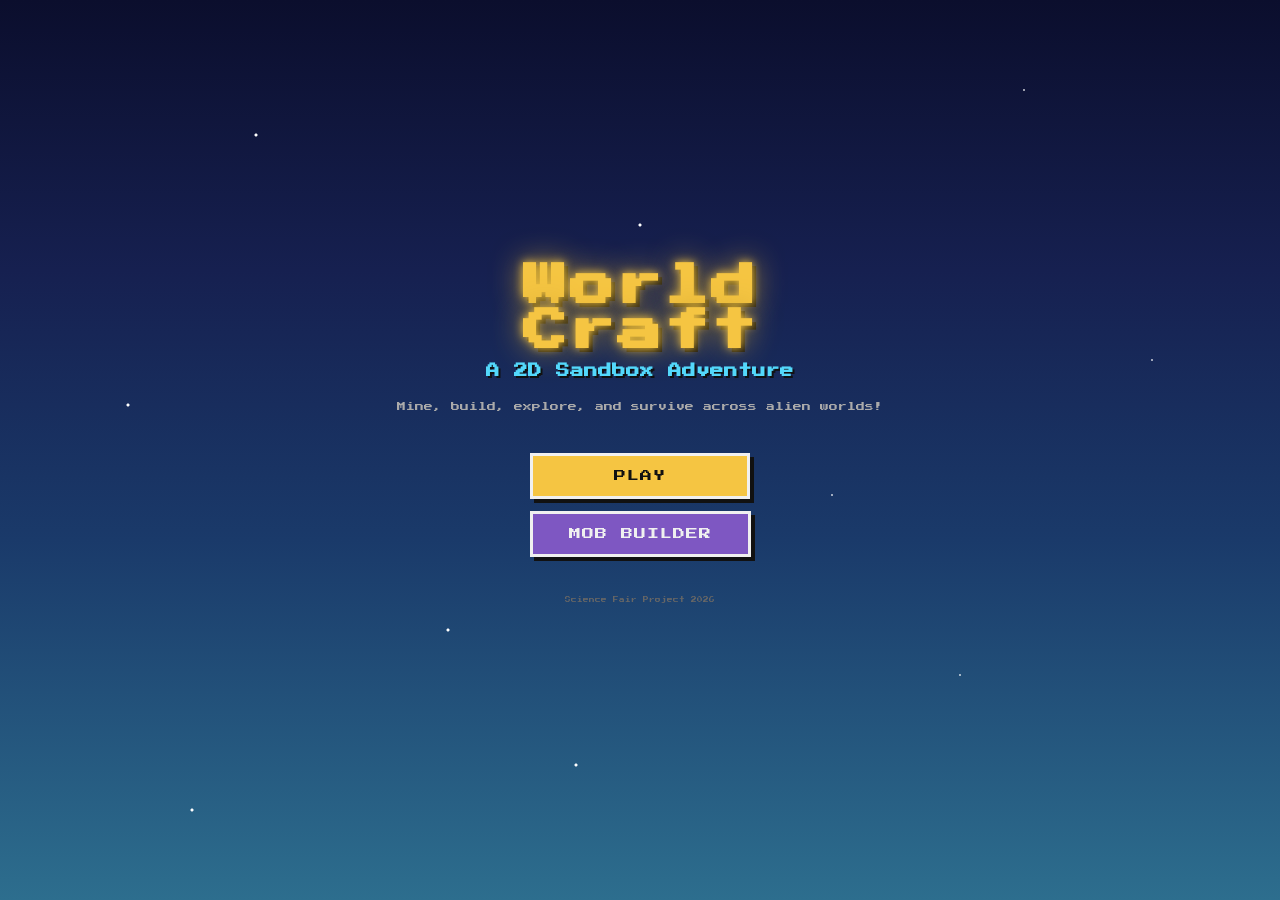
==== craft_world/index.html @ aacb1c60 "fix controls" ====
<!DOCTYPE html>
<html lang="en">
<head>
<meta charset="UTF-8">
<meta name="viewport" content="width=device-width, initial-scale=1.0">
<title>World Craft</title>
<!-- Pixel font for that retro game feel -->
<link href="https://fonts.googleapis.com/css2?family=Press+Start+2P&display=swap" rel="stylesheet">
<style>
/* ============================================
   World Craft — Polished Styles
   Pixel-art aesthetic with animations
   ============================================ */
:root {
  --color-bg-dark:       #1a1a2e;
  --color-bg-medium:     #16213e;
  --color-primary:       #e94560;
  --color-primary-glow:  #ff6b81;
  --color-accent:        #53d8fb;
  --color-gold:          #f5c542;
  --color-gold-dim:      #c49b30;
  --color-green:         #44d67f;
  --color-white:         #f0f0f0;
  --color-gray:          #888;
  --color-gray-dark:     #444;
  --color-black:         #111;
  --font-pixel: 'Press Start 2P', monospace;
}

* { margin: 0; padding: 0; box-sizing: border-box; }
body {
  background: var(--color-bg-dark);
  display: flex;
  justify-content: center;
  align-items: center;
  height: 100vh;
  overflow: hidden;
  font-family: var(--font-pixel);
  color: var(--color-white);
}
canvas {
  display: block;
  image-rendering: pixelated;
  image-rendering: crisp-edges;
  cursor: crosshair;
}

/* ===== OVERLAY SYSTEM ===== */
.overlay {
  position: absolute;
  top: 0; left: 0; right: 0; bottom: 0;
  display: flex;
  flex-direction: column;
  justify-content: center;
  align-items: center;
  color: white;
  z-index: 10;
  animation: screenFadeIn 0.4s ease;
}
.overlay.hidden { display: none; }

@keyframes screenFadeIn {
  0%   { opacity: 0; }
  100% { opacity: 1; }
}

/* ===== TITLE SCREEN — Starry sky background ===== */
#titleScreen {
  background: linear-gradient(180deg, #0b0e2d 0%, #162050 30%, #1a3a6a 60%, #2d6e8e 100%);
}
/* Animated stars */
#titleScreen::before {
  content: '';
  position: absolute;
  inset: 0;
  background-image:
    radial-gradient(2px 2px at 20% 15%, white 50%, transparent 100%),
    radial-gradient(2px 2px at 50% 25%, white 50%, transparent 100%),
    radial-gradient(1px 1px at 80% 10%, white 50%, transparent 100%),
    radial-gradient(2px 2px at 10% 45%, white 50%, transparent 100%),
    radial-gradient(1px 1px at 65% 55%, white 50%, transparent 100%),
    radial-gradient(2px 2px at 35% 70%, white 50%, transparent 100%),
    radial-gradient(1px 1px at 90% 40%, white 50%, transparent 100%),
    radial-gradient(2px 2px at 45% 85%, white 50%, transparent 100%),
    radial-gradient(1px 1px at 75% 75%, white 50%, transparent 100%),
    radial-gradient(2px 2px at 15% 90%, white 50%, transparent 100%);
  animation: twinkle 4s ease-in-out infinite alternate;
  pointer-events: none;
}
@keyframes twinkle {
  0%   { opacity: 0.5; }
  100% { opacity: 1;   }
}

.overlay h1 {
  font-size: clamp(1.5rem, 5vw, 2.8rem);
  margin-bottom: 10px;
  color: var(--color-gold);
  text-shadow:
    0 0 10px var(--color-gold),
    0 0 30px var(--color-gold-dim),
    4px 4px 0 var(--color-black);
  letter-spacing: 2px;
  animation: titleFloat 3s ease-in-out infinite;
  z-index: 1;
}
@keyframes titleFloat {
  0%, 100% { transform: translateY(0);   }
  50%      { transform: translateY(-8px); }
}

.overlay h2 {
  font-size: clamp(0.55rem, 1.8vw, 0.85rem);
  margin-bottom: 20px;
  color: var(--color-accent);
  text-shadow: 2px 2px 0 var(--color-black);
  z-index: 1;
}
.overlay p {
  font-size: clamp(0.4rem, 1.2vw, 0.55rem);
  color: #aaa;
  margin-bottom: 30px;
  line-height: 2;
  z-index: 1;
}

/* ===== PIXEL-ART BUTTONS ===== */
.menu-btn {
  font-family: var(--font-pixel);
  font-size: clamp(0.5rem, 1.4vw, 0.75rem);
  background: var(--color-green);
  color: var(--color-white);
  border: 3px solid var(--color-white);
  padding: 14px 36px;
  cursor: pointer;
  margin: 8px;
  min-width: 220px;
  text-transform: uppercase;
  letter-spacing: 1px;
  transition: transform 0.1s, box-shadow 0.1s, background 0.2s;
  box-shadow: 4px 4px 0 var(--color-black);
  position: relative;
  z-index: 1;
}
.menu-btn:hover {
  transform: translate(-2px, -2px);
  box-shadow: 6px 6px 0 var(--color-black);
  background: #55e090;
}
.menu-btn:active {
  transform: translate(2px, 2px);
  box-shadow: 2px 2px 0 var(--color-black);
}
.menu-btn:disabled {
  background: var(--color-gray-dark);
  color: var(--color-gray);
  cursor: not-allowed;
  opacity: 0.6;
}
.menu-btn:disabled:hover {
  transform: none;
  box-shadow: 4px 4px 0 var(--color-black);
}

.menu-btn.danger {
  background: var(--color-primary);
}
.menu-btn.danger:hover { background: var(--color-primary-glow); }

.menu-btn.secondary {
  background: #345;
  border-color: var(--color-gray);
}
.menu-btn.secondary:hover { background: #456; }

/* Gold accent button for primary actions */
.menu-btn.gold {
  background: var(--color-gold);
  color: var(--color-black);
}
.menu-btn.gold:hover { background: #ffe066; }

/* ===== CHARACTER SELECT ===== */
#characterSelect {
  background: linear-gradient(180deg, #1a1a2e 0%, #16213e 100%);
}

.char-grid {
  display: flex;
  gap: 16px;
  margin: 20px 0;
  flex-wrap: wrap;
  justify-content: center;
  z-index: 1;
}
.char-card {
  background: var(--color-bg-medium);
  border: 3px solid var(--color-gray-dark);
  padding: 16px;
  cursor: pointer;
  width: 160px;
  text-align: center;
  transition: transform 0.15s, border-color 0.2s, box-shadow 0.2s;
  box-shadow: 3px 3px 0 var(--color-black);
}
.char-card:hover {
  transform: translateY(-4px);
  border-color: var(--color-accent);
  box-shadow: 3px 7px 0 var(--color-black);
}
.char-card.selected {
  border-color: var(--color-gold);
  box-shadow: 0 0 12px var(--color-gold-dim), 3px 3px 0 var(--color-black);
  transform: translateY(-4px);
}
.char-card h3 {
  font-family: var(--font-pixel);
  font-size: 0.6rem;
  color: var(--color-accent);
  margin-bottom: 8px;
}
.char-card .perk {
  font-family: var(--font-pixel);
  font-size: 0.4rem;
  color: var(--color-gray);
  line-height: 1.8;
}
.char-preview {
  width: 32px; height: 64px;
  margin: 0 auto 8px;
}

/* ===== MODE SELECT ===== */
#modeSelect {
  background: linear-gradient(180deg, #1a1a2e 0%, #0f3460 100%);
}

.mode-grid {
  display: flex;
  gap: 20px;
  margin: 20px 0;
  z-index: 1;
}
.mode-card {
  background: var(--color-bg-medium);
  border: 3px solid var(--color-gray-dark);
  padding: 24px;
  cursor: pointer;
  width: 260px;
  text-align: center;
  transition: transform 0.15s, border-color 0.2s, box-shadow 0.2s;
  box-shadow: 3px 3px 0 var(--color-black);
}
.mode-card:hover {
  transform: translateY(-4px);
  border-color: var(--color-accent);
  box-shadow: 3px 7px 0 var(--color-black);
}
.mode-card h3 {
  font-family: var(--font-pixel);
  font-size: 0.7rem;
  color: var(--color-accent);
  margin-bottom: 12px;
}
.mode-card p {
  font-family: var(--font-pixel);
  font-size: 0.38rem;
  color: var(--color-gray);
  line-height: 2;
  margin-bottom: 0;
}

/* ===== PAUSE MENU ===== */
#pauseMenu {
  background: rgba(0, 0, 0, 0.8);
}
#pauseMenu h2 {
  color: var(--color-gold);
  text-shadow: 3px 3px 0 var(--color-black);
  margin-bottom: 8px;
}

/* ===== DEATH SCREEN ===== */
#deathScreen {
  background: rgba(80, 0, 0, 0.82);
}
#deathScreen h2 {
  font-size: clamp(0.9rem, 3vw, 1.4rem);
  color: var(--color-primary);
  text-shadow: 3px 3px 0 var(--color-black);
  margin-bottom: 16px;
  animation: deathPulse 1.5s ease-in-out infinite;
}
@keyframes deathPulse {
  0%, 100% { text-shadow: 3px 3px 0 var(--color-black), 0 0 10px #e94560; }
  50%      { text-shadow: 3px 3px 0 var(--color-black), 0 0 25px #ff6b81; }
}
#deathScreen p {
  color: var(--color-white);
  opacity: 0.9;
}

/* ===== DAMAGE FLASH EFFECT ===== */
#damageFlash {
  position: absolute;
  inset: 0;
  pointer-events: none;
  z-index: 5;
  opacity: 0;
  box-shadow: inset 0 0 80px 20px rgba(233, 69, 96, 0.6);
  transition: opacity 0.1s ease;
}
#damageFlash.active {
  opacity: 1;
  animation: flashPulse 0.3s ease-out forwards;
}
@keyframes flashPulse {
  0%   { opacity: 1; }
  100% { opacity: 0; }
}

/* ===== RESPONSIVE ===== */
@media (max-width: 700px) {
  .char-grid { gap: 10px; }
  .char-card { width: 130px; padding: 12px; }
  .mode-grid { flex-direction: column; }
  .mode-card { width: 220px; }
}

/* ============================================
   MOB BUILDER
   ============================================ */
#mobBuilder {
  background: linear-gradient(180deg, #1a1a2e 0%, #0f2040 100%);
  z-index: 20;
  padding: 20px;
  overflow-y: auto;
}
#mobBuilder.hidden { display: none; }

/* --- Mob Builder: scrollable full-page layout --- */
#mobBuilder {
  overflow-y: auto;
  padding: 30px 20px;
  align-items: flex-start;
  justify-content: flex-start;
}

.mb-builder-title {
  font-size: 1.2rem;
  color: var(--color-gold);
  text-shadow: 3px 3px 0 var(--color-black);
  margin-bottom: 24px;
  width: 100%;
  text-align: center;
}

.mob-builder-layout {
  display: grid;
  grid-template-columns: auto 1fr auto auto;
  gap: 20px;
  max-width: 1400px;
  width: 100%;
}

/* --- Pixel Art Editor --- */
.mb-editor {
  background: var(--color-bg-medium);
  border: 3px solid var(--color-gray-dark);
  padding: 20px;
  box-shadow: 3px 3px 0 var(--color-black);
}

.mb-section-title {
  font-size: 0.75rem;
  color: var(--color-accent);
  margin-bottom: 14px;
  text-shadow: 1px 1px 0 var(--color-black);
}

.mb-canvas-wrap {
  position: relative;
  margin-bottom: 14px;
  background: #000;
  border: 2px solid #555;
  line-height: 0;
}

#mobPixelCanvas {
  cursor: crosshair;
  image-rendering: pixelated;
  image-rendering: crisp-edges;
  width: 512px;
  height: 512px;
}

/* Color picker row */
.mb-colors {
  display: flex;
  gap: 6px;
  flex-wrap: wrap;
  margin-bottom: 12px;
  align-items: center;
}

.mb-color-swatch {
  width: 24px;
  height: 24px;
  border: 2px solid #555;
  cursor: pointer;
  transition: transform 0.1s, border-color 0.15s;
}
.mb-color-swatch:hover { transform: scale(1.15); }
.mb-color-swatch.selected {
  border-color: var(--color-white);
  box-shadow: 0 0 8px rgba(255,255,255,0.5);
  transform: scale(1.2);
}

#mbCustomColor {
  width: 28px;
  height: 28px;
  border: 2px solid var(--color-gray-dark);
  background: none;
  padding: 0;
  cursor: pointer;
}

.mb-tools {
  display: flex;
  gap: 8px;
  margin-bottom: 10px;
}

.mb-tool-btn {
  font-family: var(--font-pixel);
  font-size: 0.55rem;
  padding: 8px 14px;
  background: var(--color-bg-medium);
  color: var(--color-white);
  border: 2px solid var(--color-gray-dark);
  cursor: pointer;
  transition: border-color 0.15s, background 0.15s;
  box-shadow: 2px 2px 0 var(--color-black);
}
.mb-tool-btn:hover { border-color: var(--color-accent); }
.mb-tool-btn.active {
  border-color: var(--color-gold);
  background: rgba(245,197,66,0.15);
}

/* --- Settings Panel --- */
.mb-settings {
  background: var(--color-bg-medium);
  border: 3px solid var(--color-gray-dark);
  padding: 20px;
  box-shadow: 3px 3px 0 var(--color-black);
  min-width: 260px;
  overflow-y: auto;
}

.mb-field { margin-bottom: 14px; }

.mb-label {
  display: block;
  font-size: 0.55rem;
  color: var(--color-white);
  margin-bottom: 6px;
}

.mb-input {
  font-family: var(--font-pixel);
  font-size: 0.55rem;
  width: 100%;
  padding: 8px 10px;
  background: #0a0a1a;
  color: var(--color-white);
  border: 2px solid var(--color-gray-dark);
  outline: none;
}
.mb-input:focus { border-color: var(--color-accent); }

.mb-select {
  font-family: var(--font-pixel);
  font-size: 0.55rem;
  width: 100%;
  padding: 8px 10px;
  background: #0a0a1a;
  color: var(--color-white);
  border: 2px solid var(--color-gray-dark);
  outline: none;
  cursor: pointer;
}
.mb-select:focus { border-color: var(--color-accent); }
.mb-select option { background: #0a0a1a; }

.mb-range-wrap {
  display: flex;
  align-items: center;
  gap: 10px;
}
.mb-range { flex: 1; accent-color: var(--color-accent); height: 20px; }
.mb-range-val {
  font-size: 0.6rem;
  color: var(--color-gold);
  min-width: 28px;
  text-align: center;
}

/* --- Preview Panel --- */
.mb-preview-panel {
  background: var(--color-bg-medium);
  border: 3px solid var(--color-gray-dark);
  padding: 20px;
  box-shadow: 3px 3px 0 var(--color-black);
  text-align: center;
  min-width: 200px;
}

.mb-preview-box {
  width: 128px;
  height: 128px;
  margin: 0 auto 14px;
  background: #0a0a1a;
  border: 2px solid #555;
  display: flex;
  align-items: center;
  justify-content: center;
  overflow: hidden;
}

#mobPreviewCanvas {
  image-rendering: pixelated;
  image-rendering: crisp-edges;
}

.mb-preview-stats {
  font-size: 0.5rem;
  color: var(--color-gray);
  line-height: 2.4;
  text-align: left;
  margin-bottom: 10px;
}
.mb-preview-stats span { color: var(--color-accent); }

/* --- My Mobs List (4th column) --- */
.mb-mobs-list {
  background: var(--color-bg-medium);
  border: 3px solid var(--color-gray-dark);
  padding: 20px;
  box-shadow: 3px 3px 0 var(--color-black);
  min-width: 280px;
  max-width: 340px;
  overflow-y: auto;
  max-height: 500px;
}

.mb-mob-row {
  display: flex;
  flex-direction: column;
  align-items: center;
  gap: 8px;
  padding: 14px 10px;
  border-bottom: 2px solid #333;
  text-align: center;
}
.mb-mob-row:last-child { border-bottom: none; }

.mb-mob-thumb {
  width: 80px;
  height: 80px;
  background: #0a0a1a;
  image-rendering: pixelated;
  image-rendering: crisp-edges;
  flex-shrink: 0;
  border: 2px solid #666;
}

.mb-mob-info {
  flex: 1;
}
.mb-mob-name {
  font-size: 0.7rem;
  color: var(--color-gold);
  margin-bottom: 4px;
}
.mb-mob-stats {
  font-size: 0.45rem;
  color: var(--color-accent);
  line-height: 1.8;
}

.mb-mob-actions {
  display: flex;
  gap: 12px;
  flex-shrink: 0;
}
.mb-list-btn {
  font-size: 0.65rem !important;
  padding: 10px 22px !important;
  min-width: 80px;
}

.mb-empty-msg {
  font-size: 0.7rem;
  color: var(--color-gray);
  text-align: center;
  padding: 30px;
}

.mb-bottom-btns {
  display: flex;
  gap: 16px;
  margin-top: 20px;
  justify-content: center;
  width: 100%;
}

/* --- Responsive: stack on smaller screens --- */
@media (max-width: 1200px) {
  .mob-builder-layout {
    grid-template-columns: auto 1fr auto;
  }
  .mb-mobs-list {
    grid-column: 1 / -1;
    max-width: 100%;
    max-height: 200px;
  }
  .mb-mob-row { flex-direction: row; text-align: left; }
}
@media (max-width: 900px) {
  .mob-builder-layout {
    grid-template-columns: 1fr;
  }
}
/* ===== TOUCH CONTROLS OVERLAY ===== */
#touch-controls{display:none;position:fixed;top:0;left:0;right:0;bottom:0;pointer-events:none;z-index:1000;user-select:none;-webkit-user-select:none;-webkit-touch-callout:none}
.touch-btn{pointer-events:auto;position:absolute;display:flex;align-items:center;justify-content:center;width:64px;height:64px;border:3px solid rgba(255,255,255,0.5);border-radius:8px;background:rgba(30,30,60,0.4);color:rgba(255,255,255,0.7);font-family:var(--font-pixel);font-size:18px;text-shadow:1px 1px 0 #000;box-shadow:inset 0 -3px 0 rgba(0,0,0,0.3),0 2px 8px rgba(0,0,0,0.3);transition:background 0.08s,transform 0.08s;-webkit-tap-highlight-color:transparent}
.touch-btn:active,.touch-btn.pressed{background:rgba(80,80,140,0.6);transform:scale(0.92)}
.touch-dpad{position:absolute;bottom:80px;left:20px}
.touch-dpad .touch-btn-left{bottom:0;left:0}
.touch-dpad .touch-btn-right{bottom:0;left:140px}
.touch-dpad .touch-btn-jump{bottom:74px;left:70px;width:64px;height:56px;border-color:rgba(83,216,251,0.6);color:rgba(83,216,251,0.9)}
.touch-actions{position:absolute;bottom:80px;right:20px}
.touch-btn-a{bottom:0;right:80px;border-color:rgba(233,69,96,0.6);background:rgba(233,69,96,0.25);font-size:14px}
.touch-btn-b{bottom:0;right:0;border-color:rgba(68,214,127,0.6);background:rgba(68,214,127,0.25);font-size:14px}
.touch-btn-jump-r{bottom:74px;right:40px;width:64px;height:56px;border-color:rgba(83,216,251,0.6);color:rgba(83,216,251,0.9);font-size:10px}
.touch-btn-pause{top:12px;right:12px;width:48px;height:48px;font-size:20px;border-radius:50%}
.touch-btn-inv{top:12px;right:72px;width:48px;height:48px;font-size:14px;border-color:rgba(245,197,66,0.6)}
.touch-btn-physics{top:12px;right:132px;width:40px;height:40px;font-size:12px;opacity:0.6}
.touch-label{position:absolute;font-family:var(--font-pixel);font-size:7px;color:rgba(255,255,255,0.45);pointer-events:none}
</style>
</head>
<body>

<!-- ===== TITLE SCREEN ===== -->
<div id="titleScreen" class="overlay">
  <h1>World<br>Craft</h1>
  <h2>A 2D Sandbox Adventure</h2>
  <p>Mine, build, explore, and survive across alien worlds!</p>
  <button class="menu-btn gold" onclick="showScreen('characterSelect')">Play</button>
  <p style="margin-top:30px;font-size:0.35rem;color:#666;z-index:1">Science Fair Project 2026</p>
</div>

<!-- Damage flash overlay (screen edges go red when hit) -->
<div id="damageFlash"></div>

<!-- ===== CHARACTER SELECT ===== -->
<div id="characterSelect" class="overlay hidden">
  <h2>Choose Your Explorer</h2>
  <div class="char-grid" id="charGrid"></div>
  <button class="menu-btn" id="charConfirmBtn" onclick="confirmCharacter()" disabled>Select</button>
  <button class="menu-btn secondary" onclick="showScreen('titleScreen')">Back</button>
</div>

<!-- ===== MODE SELECT ===== -->
<div id="modeSelect" class="overlay hidden">
  <h2>Choose Your Mode</h2>
  <div class="mode-grid">
    <div class="mode-card" onclick="startGame('creative')">
      <h3>Creative</h3>
      <p>Infinite blocks, no enemies, fly freely. Build anything you imagine!</p>
    </div>
    <div class="mode-card" onclick="startGame('survival')">
      <h3>Survival</h3>
      <p>Mine for blocks, fight mobs, survive! 10 hearts — don't run out!</p>
    </div>
  </div>
  <button class="menu-btn secondary" onclick="showScreen('characterSelect')">Back</button>
</div>

<!-- ===== PAUSE MENU ===== -->
<div id="pauseMenu" class="overlay hidden">
  <h2>Paused</h2>
  <button class="menu-btn" onclick="resumeGame()">Resume</button>
  <button class="menu-btn secondary" id="switchModeBtn" onclick="switchMode()">Switch to Creative</button>
  <button class="menu-btn danger" onclick="quitToMenu()">Quit to Menu</button>
</div>

<!-- ===== DEATH SCREEN ===== -->
<div id="deathScreen" class="overlay hidden">
  <h2>You Were Defeated!</h2>
  <p>Don't worry — every great explorer<br>gets knocked down sometimes!<br>Your inventory is safe.</p>
  <button class="menu-btn gold" onclick="respawnPlayer()">Try Again</button>
</div>

<!-- ===== MOB BUILDER ===== -->
<div id="mobBuilder" class="overlay hidden">
  <h2 class="mb-builder-title">Mob Builder</h2>
  <div class="mob-builder-layout">

    <!-- Pixel Art Editor -->
    <div class="mb-editor">
      <div class="mb-section-title">Draw Your Mob</div>
      <div style="margin-bottom:6px;display:flex;align-items:center;gap:8px">
        <label class="mb-label" style="margin:0;font-size:8px">Grid:</label>
        <select class="mb-select" id="mbGridSize" onchange="mbChangeGridSize(parseInt(this.value))" style="width:auto;padding:4px 8px;font-size:9px">
          <option value="8">8x8</option>
          <option value="12">12x12</option>
          <option value="16" selected>16x16</option>
          <option value="20">20x20</option>
        </select>
      </div>
      <div class="mb-canvas-wrap">
        <canvas id="mobPixelCanvas" width="512" height="512"></canvas>
      </div>
      <div class="mb-colors" id="mbColorPalette"></div>
      <div class="mb-tools">
        <button class="mb-tool-btn active" data-tool="paint" onclick="mbSetTool('paint')">Paint</button>
        <button class="mb-tool-btn" data-tool="erase" onclick="mbSetTool('erase')">Erase</button>
        <button class="mb-tool-btn" data-tool="fill" onclick="mbSetTool('fill')">Fill</button>
        <button class="mb-tool-btn" onclick="mbClearCanvas()">Clear</button>
      </div>
    </div>

    <!-- Settings Panel -->
    <div class="mb-settings">
      <div class="mb-section-title">Mob Settings</div>
      <div class="mb-field">
        <label class="mb-label">Name</label>
        <input type="text" class="mb-input" id="mbName" placeholder="My Cool Mob" maxlength="20">
      </div>
      <div class="mb-field">
        <label class="mb-label">Type</label>
        <select class="mb-select" id="mbType">
          <option value="ground">Ground (walks)</option>
          <option value="flying">Flying (floats)</option>
          <option value="water">Water (swims)</option>
        </select>
      </div>
      <div class="mb-field">
        <label class="mb-label">Behavior</label>
        <select class="mb-select" id="mbBehavior">
          <option value="patrol">Patrol (walks back & forth)</option>
          <option value="chase">Chase (runs at player)</option>
        </select>
      </div>
      <div class="mb-field">
        <label class="mb-label">HP: <span class="mb-range-val" id="mbHpVal">3</span></label>
        <div class="mb-range-wrap">
          <input type="range" class="mb-range" id="mbHp" min="1" max="20" value="3"
            oninput="document.getElementById('mbHpVal').textContent=this.value; mbUpdatePreview()">
        </div>
      </div>
      <div class="mb-field">
        <label class="mb-label">Damage: <span class="mb-range-val" id="mbDmgVal">1</span> <span id="mbFriendlyTag" style="color:#44d67f;font-size:8px;display:none">Friendly!</span></label>
        <div class="mb-range-wrap">
          <input type="range" class="mb-range" id="mbDmg" min="0" max="5" value="1"
            oninput="document.getElementById('mbDmgVal').textContent=this.value; document.getElementById('mbFriendlyTag').style.display=this.value==='0'?'inline':'none'; mbUpdatePreview()">
        </div>
      </div>
      <div class="mb-field">
        <label class="mb-label">Speed</label>
        <select class="mb-select" id="mbSpeed" onchange="mbUpdatePreview()">
          <option value="slow">Slow</option>
          <option value="medium" selected>Medium</option>
          <option value="fast">Fast</option>
        </select>
      </div>
      <div class="mb-field">
        <label class="mb-label">Spawn Rate</label>
        <select class="mb-select" id="mbSpawnRate" onchange="mbUpdatePreview()">
          <option value="common">Common</option>
          <option value="uncommon" selected>Uncommon</option>
          <option value="rare">Rare</option>
        </select>
      </div>
      <div class="mb-field">
        <label class="mb-label">Drops on Death</label>
        <select class="mb-select" id="mbDropBlock" onchange="mbUpdatePreview()">
          <option value="1">Dirt</option>
          <option value="2">Stone</option>
          <option value="3">Moon Rock</option>
          <option value="4">Wood</option>
          <option value="6">Sand</option>
          <option value="19">Gold Block</option>
          <option value="20">Crystal</option>
          <option value="17">Marble</option>
          <option value="18">Obsidian</option>
        </select>
      </div>
      <div class="mb-field">
        <label class="mb-label">Size: <span class="mb-range-val" id="mbScaleVal">2x</span></label>
        <div class="mb-range-wrap">
          <input type="range" class="mb-range" id="mbScale" min="1" max="6" value="2"
            oninput="document.getElementById('mbScaleVal').textContent=this.value+'x'; mbUpdatePreview()">
        </div>
      </div>
    </div>

    <!-- Preview Panel -->
    <div class="mb-preview-panel">
      <div class="mb-section-title">Preview</div>
      <div class="mb-preview-box">
        <canvas id="mobPreviewCanvas" width="128" height="128"></canvas>
      </div>
      <div class="mb-preview-stats" id="mbPreviewStats">
        HP: <span>3</span><br>
        DMG: <span>1</span><br>
        Speed: <span>Medium</span><br>
        Type: <span>Ground</span><br>
        Behavior: <span>Patrol</span>
      </div>
      <button class="menu-btn gold" style="margin-top:14px;min-width:180px;font-size:0.65rem;padding:12px 24px" onclick="mbSaveMob()">Save Mob</button>
    </div>

    <!-- My Mobs List (4th column) -->
    <div class="mb-mobs-list" id="mbMobsList">
      <div class="mb-section-title">My Mobs</div>
      <div class="mb-empty-msg" id="mbEmptyMsg">No custom mobs yet. Draw one!</div>
    </div>
  </div>

  <!-- Bottom buttons -->
  <div class="mb-bottom-btns">
    <button class="menu-btn secondary" style="min-width:160px" onclick="mbClose()">Back to Menu</button>
  </div>
</div>

<!-- ===== GAME CANVAS ===== -->
<canvas id="gameCanvas"></canvas>

<script>
// =============================================================
// World Craft — MVP
// A 2D sandbox survival/creative game for the science fair
// =============================================================

// ===== CONSTANTS =====
// These are the core settings that control how the game works.
// Changing these numbers changes the game's behavior!

const TILE_SIZE = 32;           // Each block is 32x32 pixels
const WORLD_WIDTH = 200;        // World is 200 blocks wide
const WORLD_HEIGHT = 100;       // World is 100 blocks tall (more room for caves!)
const SURFACE_Y = 25;           // Where the ground surface starts (from the top)

// ----- Physics Constants -----
// These are the numbers that make the game feel like a real world.
// GRAVITY_ACCELERATION is how fast things fall — like on Earth or the Moon!
// On Earth, gravity is 9.8 m/s². In our game, we use a smaller number
// because we update 60 times per second.
const NORMAL_GRAVITY = 0.5;             // Normal gravity (Earth-like)
const MOON_GRAVITY_MULTIPLIER = 0.7;    // Moon = 30% less gravity
let GRAVITY_ACCELERATION = NORMAL_GRAVITY * MOON_GRAVITY_MULTIPLIER;  // Current gravity (Tropical Moon)

const PLAYER_SPEED = 3;          // How fast the player walks (pixels per frame)
const JUMP_FORCE = -10;          // Upward force when jumping (negative = up)
const MAX_FALL_SPEED = 15;       // Terminal velocity — max falling speed
const FALL_DAMAGE_THRESHOLD = 8; // Fall more than 8 blocks = ouch!
const MINING_RANGE = 4;          // Can mine blocks up to 4 tiles away
const PLACEMENT_RANGE = 5;       // Can place blocks up to 5 tiles away

// ===== BLOCK TYPES =====
// Each block has a name, colors for drawing, and hardness (how many hits to break).
const BLOCKS = {
  AIR:       { id: 0, name: 'Air',       color: null,      hardness: 0 },
  DIRT:      { id: 1, name: 'Dirt',       color: '#8B5E3C', detail: '#7A5232', hardness: 1 },
  STONE:     { id: 2, name: 'Stone',      color: '#888888', detail: '#777777', hardness: 3 },
  MOON_ROCK: { id: 3, name: 'Moon Rock',  color: '#9999BB', detail: '#8888AA', hardness: 4, glow: '#AAAACC' },
  WOOD:      { id: 4, name: 'Wood',       color: '#A0724A', detail: '#8B6340', hardness: 2 },
  LEAVES:    { id: 5, name: 'Leaves',     color: '#2D8B46', detail: '#238B3A', hardness: 1 },
  SAND:      { id: 6, name: 'Sand',       color: '#D4C078', detail: '#C4B068', hardness: 1 },
  WATER:     { id: 7, name: 'Water',      color: 'rgba(30,100,200,0.5)', detail: 'rgba(20,80,180,0.5)', hardness: 0, liquid: true },
  // --- Natural blocks ---
  GRASS:     { id: 8,  name: 'Grass',      color: '#4A8B3C', detail: '#8B5E3C', hardness: 1 },  // Green top, dirt detail
  CLAY:      { id: 9,  name: 'Clay',       color: '#B08070', detail: '#A07060', hardness: 1 },
  SNOW:      { id: 10, name: 'Snow',       color: '#E8E8F0', detail: '#D0D0E0', hardness: 1 },
  ICE:       { id: 11, name: 'Ice',        color: '#A0D8EF', detail: '#80C0E0', hardness: 2 },
  GRAVEL:    { id: 12, name: 'Gravel',     color: '#706860', detail: '#605850', hardness: 1 },
  MUD:       { id: 13, name: 'Mud',        color: '#5A4030', detail: '#4A3020', hardness: 1 },
  // --- Building blocks ---
  BRICK:     { id: 14, name: 'Brick',      color: '#B04030', detail: '#903020', hardness: 3 },
  COBBLE:    { id: 15, name: 'Cobblestone', color: '#777770', detail: '#666660', hardness: 3 },
  PLANKS:    { id: 16, name: 'Planks',     color: '#C09050', detail: '#A07840', hardness: 2 },
  MARBLE:    { id: 17, name: 'Marble',     color: '#E0DDD8', detail: '#C8C4C0', hardness: 4 },
  OBSIDIAN:  { id: 18, name: 'Obsidian',   color: '#1A1020', detail: '#2A1830', hardness: 6 },
  GOLD:      { id: 19, name: 'Gold Block', color: '#F5C542', detail: '#D4A030', hardness: 4, glow: '#FFD86020' },
  CRYSTAL:   { id: 20, name: 'Crystal',    color: 'rgba(180,220,255,0.7)', detail: 'rgba(150,200,240,0.7)', hardness: 3, glow: '#B4DCFF' },
  // --- Decorative / Fun blocks ---
  TORCH:     { id: 21, name: 'Torch',      color: '#F0A030', detail: '#D08020', hardness: 1, glow: '#FFD080' },
  FLOWER:    { id: 22, name: 'Flower',     color: '#DD4455', detail: '#44AA44', hardness: 1 },
  MUSHROOM:  { id: 23, name: 'Mushroom',   color: '#CC6644', detail: '#E8DDD0', hardness: 1 },
  MOSS:      { id: 24, name: 'Moss',       color: '#4A7A3A', detail: '#3A6A2A', hardness: 1 },
  LAVA:      { id: 25, name: 'Lava',       color: 'rgba(220,80,20,0.8)', detail: 'rgba(255,160,40,0.8)', hardness: 0, liquid: true, glow: '#FF6020', dangerous: true },
  CORAL:     { id: 26, name: 'Coral',      color: '#E06090', detail: '#FF80B0', hardness: 1 },
};

// Lookup table: block id -> block data (so we can go from a number in the world grid to block info)
const BLOCK_BY_ID = {};
for (const key in BLOCKS) BLOCK_BY_ID[BLOCKS[key].id] = BLOCKS[key];

// ===== CHARACTER DEFINITIONS =====
const CHARACTERS = [
  { name: 'Luna',  color: '#4488CC', accent: '#66AAEE', perk: 'Jumps 10% higher', jumpMod: 1.1, mineMod: 1, dmgMod: 0, speedMod: 1 },
  { name: 'Sol',   color: '#CC8844', accent: '#EEAA66', perk: 'Mines 20% faster', jumpMod: 1, mineMod: 1.2, dmgMod: 0, speedMod: 1 },
  { name: 'Shade', color: '#664488', accent: '#8866AA', perk: 'Takes 1 less damage', jumpMod: 1, mineMod: 1, dmgMod: 1, speedMod: 1 },
  { name: 'Chip',  color: '#55AA77', accent: '#77CC99', perk: 'Moves 10% faster', jumpMod: 1, mineMod: 1, dmgMod: 0, speedMod: 1.1 },
];

// ===== WEAPONS =====
const WEAPONS = {
  FIST:       { name: 'Fist',       damage: 1, range: 1.5, speed: 150, type: 'melee' },
  WOOD_SWORD: { name: 'Wood Sword', damage: 2, range: 2,   speed: 250, type: 'melee' },
  BOW:        { name: 'Bow',        damage: 2, range: 8,   speed: 400, type: 'ranged' },
  FIRE_WAND:  { name: 'Fire Wand',  damage: 3, range: 10,  speed: 500, type: 'magic' },
};

// ===== ITEMS =====
// Items are things in the hotbar that aren't blocks — weapons, potions, ammo.
// Each item has a unique string id, display name, max stack size, and a category.
const ITEMS = {
  HEALTH_POTION: { id: 'health_potion', name: 'Health Potion',  maxStack: 5,  category: 'consumable', color: '#f55',  detail: '#faa' },
  WOOD_SWORD:    { id: 'wood_sword',    name: 'Wood Sword',     maxStack: 1,  category: 'weapon',     weapon: WEAPONS.WOOD_SWORD },
  BOW:           { id: 'bow',           name: 'Bow',            maxStack: 1,  category: 'weapon',     weapon: WEAPONS.BOW },
  ARROWS:        { id: 'arrows',        name: 'Arrows',         maxStack: 64, category: 'ammo',       color: '#A0724A', detail: '#888' },
  FIRE_WAND:     { id: 'fire_wand',     name: 'Fire Wand',      maxStack: 1,  category: 'weapon',     weapon: WEAPONS.FIRE_WAND, charges: 30 },
};

// Lookup item by id string
const ITEM_BY_ID = {};
for (const key in ITEMS) ITEM_BY_ID[ITEMS[key].id] = ITEMS[key];

// ===== GAME STATE =====
// These variables track everything happening in the game right now.
const canvas = document.getElementById('gameCanvas');
const ctx = canvas.getContext('2d');

let gameRunning = false;
let gameMode = 'survival';  // 'survival' or 'creative'
let selectedCharIdx = -1;
let character = null;

// The world is stored as a 2D grid of block IDs
let world = [];         // world[y][x] = block id

// Camera position (top-left corner of what we can see)
let camera = { x: 0, y: 0 };

// Player state
let player = {
  x: 100 * TILE_SIZE,       // Pixel position in the world
  y: 10 * TILE_SIZE,
  width: 20,                 // Player hitbox size (slightly less than a tile)
  height: 56,                // ~1.75 blocks tall
  vx: 0,                     // Velocity (how fast they're moving right now)
  vy: 0,
  onGround: false,
  health: 10,
  maxHealth: 10,
  invincibleTimer: 0,        // Countdown for invincibility frames after being hit
  idleTimer: 0,              // How long player has been standing still
  regenTimer: 0,             // Countdown between health regeneration ticks
  facing: 1,                 // 1 = right, -1 = left
  attackCooldown: 0,         // Time until player can attack again
  weapon: WEAPONS.FIST,      // Currently equipped weapon
  fallStartY: null,          // Track where a fall started (for fall damage)
  flying: false,             // Creative mode flying
  lastJumpPress: 0,          // For double-tap fly detection
  animFrame: 0,              // Walking animation frame
  animTimer: 0,
};

// Inventory: 8 hotbar slots, each has { blockId, count } or null
let inventory = new Array(8).fill(null);
let selectedSlot = 0;

// Mobs array — enemies in the world
let mobs = [];
let mobSpawnTimer = 0;
const MAX_MOBS = 5;

// Particles for visual effects (block break particles, damage sparks)
let particles = [];

// Mining state — tracks what block we're currently mining
let mining = { x: -1, y: -1, progress: 0, total: 0 };

// Input tracking — which keys/buttons are currently pressed
const keys = {};
let mouse = { x: 0, y: 0, left: false, right: false, worldX: 0, worldY: 0 };

// Physics stats display toggle
let showPhysicsStats = false;
let showBlockPalette = false;

// Sword pickup location in the world
let swordPickup = null;

// Item pickups scattered in the world (potions, arrows, weapons)
// Each: { x, y (tile coords), itemId, count, collected, charges (optional) }
let itemPickups = [];

// Attack animation
let attackAnim = { active: false, timer: 0, angle: 0 };

// ===== SCREEN MANAGEMENT =====
function showScreen(id) {
  document.querySelectorAll('.overlay').forEach(el => el.classList.add('hidden'));
  if (id) document.getElementById(id).classList.remove('hidden');
}

// ===== CHARACTER SELECT =====
// Build the character selection cards dynamically
(function buildCharSelect() {
  const grid = document.getElementById('charGrid');
  CHARACTERS.forEach((ch, i) => {
    const card = document.createElement('div');
    card.className = 'char-card';
    card.onclick = () => selectChar(i);
    card.innerHTML = `
      <div class="char-preview" style="background:${ch.color};border:2px solid ${ch.accent}"></div>
      <h3>${ch.name}</h3>
      <div class="perk">${ch.perk}</div>
    `;
    card.id = 'charCard' + i;
    grid.appendChild(card);
  });
})();

function selectChar(idx) {
  selectedCharIdx = idx;
  document.querySelectorAll('.char-card').forEach((c, i) => {
    c.classList.toggle('selected', i === idx);
  });
  document.getElementById('charConfirmBtn').disabled = false;
}

function confirmCharacter() {
  if (selectedCharIdx < 0) return;
  character = CHARACTERS[selectedCharIdx];
  showScreen('modeSelect');
}

// ===== WORLD GENERATION =====
// This function creates the terrain for the Tropical Moon world.
// It uses simple math (sine waves) to make rolling hills.
function generateWorld() {
  // ===== STEP 1: Create empty world filled with air =====
  world = [];
  for (let y = 0; y < WORLD_HEIGHT; y++) {
    world[y] = new Array(WORLD_WIDTH).fill(BLOCKS.AIR.id);
  }

  // ===== STEP 2: Generate surface terrain using sine waves =====
  // Layering sine waves creates natural-looking rolling hills (Fourier synthesis!)
  const heights = [];
  for (let x = 0; x < WORLD_WIDTH; x++) {
    let h = SURFACE_Y;
    h += Math.sin(x * 0.05) * 4;         // Big gentle hills
    h += Math.sin(x * 0.12) * 2;         // Medium bumps
    h += Math.sin(x * 0.3 + 1) * 1;     // Small details
    heights[x] = Math.floor(h);
  }

  // ===== STEP 3: Fill in solid ground with layered block types =====
  for (let x = 0; x < WORLD_WIDTH; x++) {
    const surfaceH = heights[x];
    for (let y = 0; y < WORLD_HEIGHT; y++) {
      if (y < surfaceH) continue; // Sky = air
      const depth = y - surfaceH;
      if (depth === 0) {
        world[y][x] = BLOCKS.DIRT.id;       // Surface
      } else if (depth < 5) {
        world[y][x] = BLOCKS.DIRT.id;       // Topsoil
      } else if (depth < 15) {
        world[y][x] = BLOCKS.MOON_ROCK.id;  // Mid layer
      } else if (depth < 40) {
        world[y][x] = BLOCKS.STONE.id;      // Deep layer
      } else {
        world[y][x] = BLOCKS.OBSIDIAN.id;   // Bedrock/deepest layer
      }
    }
  }

  // ===== STEP 4: Generate caves using cellular automata =====
  // This is a real algorithm used in games! Start with random noise,
  // then smooth it — areas with many neighbors become solid, areas
  // with few neighbors become open caves.
  const caveMap = [];
  for (let y = 0; y < WORLD_HEIGHT; y++) {
    caveMap[y] = [];
    for (let x = 0; x < WORLD_WIDTH; x++) {
      const depth = y - heights[Math.min(x, WORLD_WIDTH - 1)];
      if (depth < 3) {
        caveMap[y][x] = 0; // Never carve right at the surface
      } else {
        // More likely to have caves at medium depths
        const caveChance = depth < 8 ? 0.38 : depth < 25 ? 0.42 : depth < 40 ? 0.40 : 0.35;
        caveMap[y][x] = Math.random() < caveChance ? 1 : 0;
      }
    }
  }

  // Run cellular automata smoothing passes — this creates natural-looking caves
  // Each cell looks at its 8 neighbors: if 5+ are solid, it becomes solid
  for (let pass = 0; pass < 4; pass++) {
    const newMap = [];
    for (let y = 0; y < WORLD_HEIGHT; y++) {
      newMap[y] = [];
      for (let x = 0; x < WORLD_WIDTH; x++) {
        const depth = y - heights[Math.min(x, WORLD_WIDTH - 1)];
        if (depth < 3 || y >= WORLD_HEIGHT - 2 || x <= 0 || x >= WORLD_WIDTH - 1) {
          newMap[y][x] = 0; // Keep surface and edges solid
          continue;
        }
        // Count solid neighbors (including diagonals)
        let solidNeighbors = 0;
        for (let dy = -1; dy <= 1; dy++) {
          for (let dx = -1; dx <= 1; dx++) {
            if (dy === 0 && dx === 0) continue;
            const ny = y + dy, nx = x + dx;
            if (ny < 0 || ny >= WORLD_HEIGHT || nx < 0 || nx >= WORLD_WIDTH) {
              solidNeighbors++; // Out of bounds counts as solid
            } else {
              solidNeighbors += (1 - caveMap[ny][nx]);
            }
          }
        }
        // 5+ solid neighbors = this cell becomes solid (0), otherwise cave (1)
        newMap[y][x] = solidNeighbors >= 5 ? 0 : 1;
      }
    }
    for (let y = 0; y < WORLD_HEIGHT; y++) {
      for (let x = 0; x < WORLD_WIDTH; x++) {
        caveMap[y][x] = newMap[y][x];
      }
    }
  }

  // Carve caves into the world
  for (let y = 0; y < WORLD_HEIGHT; y++) {
    for (let x = 0; x < WORLD_WIDTH; x++) {
      if (caveMap[y][x] === 1 && world[y][x] !== BLOCKS.AIR.id) {
        world[y][x] = BLOCKS.AIR.id;
      }
    }
  }

  // ===== STEP 5: Add surface cave openings =====
  // Carve visible entrances that always connect to the cave network
  for (let i = 0; i < 6; i++) {
    const cx = Math.floor(Math.random() * (WORLD_WIDTH - 20)) + 10;
    const surfH = heights[cx];
    // Carve a 3-wide, 4-tall entrance at the surface
    for (let dy = 0; dy < 4; dy++) {
      for (let dx = -1; dx <= 1; dx++) {
        const ex = cx + dx, ey = surfH + dy;
        if (ex >= 0 && ex < WORLD_WIDTH && ey >= 0 && ey < WORLD_HEIGHT) {
          world[ey][ex] = BLOCKS.AIR.id;
        }
      }
    }
    // Carve a shaft downward until it connects to a cave (max 40 blocks deep)
    let connected = false;
    for (let dy = 4; dy < 40; dy++) {
      const ey = surfH + dy;
      if (ey >= WORLD_HEIGHT - 1) break;
      // Check if we've reached an existing cave
      if (world[ey][cx] === BLOCKS.AIR.id) { connected = true; break; }
      // Carve the shaft (2 blocks wide)
      world[ey][cx] = BLOCKS.AIR.id;
      if (cx + 1 < WORLD_WIDTH) world[ey][cx + 1] = BLOCKS.AIR.id;
    }
    // If still not connected, carve a small room at the bottom so it's not a dead-end
    if (!connected) {
      const bottomY = Math.min(surfH + 40, WORLD_HEIGHT - 3);
      for (let dy = -2; dy <= 2; dy++) {
        for (let dx = -2; dx <= 2; dx++) {
          const ey = bottomY + dy, ex = cx + dx;
          if (ey >= 0 && ey < WORLD_HEIGHT && ex >= 0 && ex < WORLD_WIDTH) {
            world[ey][ex] = BLOCKS.AIR.id;
          }
        }
      }
    }
  }

  // ===== STEP 6: Underground water pools =====
  // Fill the bottom of some caverns with water
  for (let i = 0; i < 8; i++) {
    const px = Math.floor(Math.random() * (WORLD_WIDTH - 10)) + 5;
    const py = Math.floor(Math.random() * 25) + SURFACE_Y + 15; // Mid to deep
    if (py >= WORLD_HEIGHT - 2) continue;
    // Find a cave floor and fill with water
    const poolW = Math.floor(Math.random() * 8) + 4;
    for (let x = px; x < px + poolW && x < WORLD_WIDTH; x++) {
      // Fill upward from the floor of a cave pocket
      for (let dy = 0; dy < 3; dy++) {
        const wy = py + dy;
        if (wy < WORLD_HEIGHT && world[wy][x] === BLOCKS.AIR.id) {
          world[wy][x] = BLOCKS.WATER.id;
        }
      }
    }
  }

  // ===== STEP 7: Deep lava pools =====
  // Dangerous! Found only in the deepest caves
  for (let i = 0; i < 4; i++) {
    const lx = Math.floor(Math.random() * (WORLD_WIDTH - 8)) + 4;
    const ly = Math.floor(Math.random() * 15) + SURFACE_Y + 35; // Deep underground
    if (ly >= WORLD_HEIGHT - 2) continue;
    const lavaW = Math.floor(Math.random() * 6) + 3;
    for (let x = lx; x < lx + lavaW && x < WORLD_WIDTH; x++) {
      for (let dy = 0; dy < 2; dy++) {
        const yy = ly + dy;
        if (yy < WORLD_HEIGHT && world[yy][x] === BLOCKS.AIR.id) {
          world[yy][x] = BLOCKS.LAVA.id;
        }
      }
    }
  }

  // ===== STEP 8: Scatter ore and crystals in cave walls =====
  // These reward exploration — rarer deeper down
  for (let y = 0; y < WORLD_HEIGHT; y++) {
    for (let x = 0; x < WORLD_WIDTH; x++) {
      if (world[y][x] === BLOCKS.AIR.id || world[y][x] === BLOCKS.WATER.id || world[y][x] === BLOCKS.LAVA.id) continue;
      const depth = y - heights[Math.min(x, WORLD_WIDTH - 1)];
      if (depth < 5) continue;

      // Check if this block is next to a cave (visible to player)
      let nearCave = false;
      for (let dy = -1; dy <= 1 && !nearCave; dy++) {
        for (let dx = -1; dx <= 1 && !nearCave; dx++) {
          const ny = y + dy, nx = x + dx;
          if (ny >= 0 && ny < WORLD_HEIGHT && nx >= 0 && nx < WORLD_WIDTH) {
            if (world[ny][nx] === BLOCKS.AIR.id) nearCave = true;
          }
        }
      }
      if (!nearCave) continue;

      // Place ores based on depth and rarity
      const roll = Math.random();
      if (depth > 30 && roll < 0.03) {
        world[y][x] = BLOCKS.GOLD.id;      // Gold — very deep, rare
      } else if (depth > 20 && roll < 0.05) {
        world[y][x] = BLOCKS.CRYSTAL.id;   // Crystal — deep, uncommon
      } else if (depth > 10 && roll < 0.02) {
        world[y][x] = BLOCKS.TORCH.id;     // Natural glowing torch — provides light
      }
    }
  }

  // ===== STEP 9: Stalactites and stalagmites =====
  // Pointed rock formations that make caves look cool
  for (let x = 2; x < WORLD_WIDTH - 2; x++) {
    for (let y = SURFACE_Y + 5; y < WORLD_HEIGHT - 5; y++) {
      // Stalactite: solid ceiling with air below
      if (world[y][x] !== BLOCKS.AIR.id && world[y + 1][x] === BLOCKS.AIR.id) {
        if (Math.random() < 0.06) {
          const len = Math.floor(Math.random() * 3) + 1;
          for (let d = 1; d <= len; d++) {
            if (y + d < WORLD_HEIGHT && world[y + d][x] === BLOCKS.AIR.id) {
              world[y + d][x] = BLOCKS.STONE.id;
            } else break;
          }
        }
      }
      // Stalagmite: solid floor with air above
      if (world[y][x] !== BLOCKS.AIR.id && y > 0 && world[y - 1][x] === BLOCKS.AIR.id) {
        if (Math.random() < 0.06) {
          const len = Math.floor(Math.random() * 3) + 1;
          for (let d = 1; d <= len; d++) {
            if (y - d >= 0 && world[y - d][x] === BLOCKS.AIR.id) {
              world[y - d][x] = BLOCKS.STONE.id;
            } else break;
          }
        }
      }
    }
  }

  // ===== STEP 10: Surface features (same as before) =====

  // Sand patches on the surface
  for (let i = 0; i < 8; i++) {
    const sx = Math.floor(Math.random() * (WORLD_WIDTH - 10)) + 5;
    const len = Math.floor(Math.random() * 8) + 4;
    for (let x = sx; x < sx + len && x < WORLD_WIDTH; x++) {
      const surfaceH = heights[x];
      if (surfaceH < WORLD_HEIGHT) world[surfaceH][x] = BLOCKS.SAND.id;
      if (surfaceH + 1 < WORLD_HEIGHT) world[surfaceH + 1][x] = BLOCKS.SAND.id;
    }
  }

  // Palm trees
  for (let i = 0; i < 15; i++) {
    const tx = Math.floor(Math.random() * (WORLD_WIDTH - 4)) + 2;
    const surfaceH = heights[tx];
    if (world[surfaceH][tx] === BLOCKS.DIRT.id || world[surfaceH][tx] === BLOCKS.SAND.id) {
      const trunkH = Math.floor(Math.random() * 3) + 3;
      for (let ty = 1; ty <= trunkH; ty++) {
        if (surfaceH - ty >= 0) world[surfaceH - ty][tx] = BLOCKS.WOOD.id;
      }
      const topY = surfaceH - trunkH;
      for (let dy = -1; dy <= 1; dy++) {
        for (let dx = -2; dx <= 2; dx++) {
          const lx = tx + dx, ly = topY + dy;
          if (lx >= 0 && lx < WORLD_WIDTH && ly >= 0 && ly < WORLD_HEIGHT) {
            if (world[ly][lx] === BLOCKS.AIR.id) {
              if (Math.abs(dx) === 2 && Math.abs(dy) === 1) continue;
              world[ly][lx] = BLOCKS.LEAVES.id;
            }
          }
        }
      }
    }
  }

  // Surface crater lakes
  for (let i = 0; i < 4; i++) {
    const lx = Math.floor(Math.random() * (WORLD_WIDTH - 12)) + 6;
    const lw = Math.floor(Math.random() * 6) + 4;
    for (let x = lx; x < lx + lw && x < WORLD_WIDTH; x++) {
      const surfaceH = heights[x];
      world[surfaceH][x] = BLOCKS.WATER.id;
      if (surfaceH + 1 < WORLD_HEIGHT) world[surfaceH + 1][x] = BLOCKS.WATER.id;
    }
  }

  // Place a Wood Sword on the surface
  const swordX = Math.floor(WORLD_WIDTH * 0.6);
  const swordSurfaceY = heights[swordX];
  swordPickup = { x: swordX, y: swordSurfaceY - 1, collected: false };

  // Place item pickups in the world
  itemPickups = [];

  // Bow on the surface (between sword and spawn)
  const bowX = Math.floor(WORLD_WIDTH * 0.4);
  const bowSurfaceY = heights[bowX];
  itemPickups.push({ x: bowX, y: bowSurfaceY - 1, itemId: 'bow', count: 1, collected: false });

  // Arrows near the bow
  const arrowX = bowX + 3;
  const arrowSurfaceY = heights[arrowX];
  itemPickups.push({ x: arrowX, y: arrowSurfaceY - 1, itemId: 'arrows', count: 15, collected: false });

  // Health potions scattered in caves
  // Find air blocks underground to place pickups
  let potionsPlaced = 0;
  let arrowsPlaced = 0;
  for (let attempt = 0; attempt < 500 && (potionsPlaced < 4 || arrowsPlaced < 3); attempt++) {
    const px = Math.floor(Math.random() * (WORLD_WIDTH - 10)) + 5;
    const py = SURFACE_Y + 10 + Math.floor(Math.random() * (WORLD_HEIGHT - SURFACE_Y - 15));
    if (py < WORLD_HEIGHT && px < WORLD_WIDTH &&
        world[py][px] === BLOCKS.AIR.id &&
        py + 1 < WORLD_HEIGHT && isSolid(px, py + 1)) {
      if (potionsPlaced < 4 && Math.random() < 0.6) {
        itemPickups.push({ x: px, y: py, itemId: 'health_potion', count: 1, collected: false });
        potionsPlaced++;
      } else if (arrowsPlaced < 3) {
        const count = 10 + Math.floor(Math.random() * 11);
        itemPickups.push({ x: px, y: py, itemId: 'arrows', count: count, collected: false });
        arrowsPlaced++;
      }
    }
  }
}

// ===== START GAME =====
function startGame(mode) {
  gameMode = mode;
  showScreen(null);
  document.querySelectorAll('.overlay').forEach(el => el.classList.add('hidden'));

  // Generate the world
  generateWorld();

  // Reset player to spawn point
  const spawnX = 20;
  const spawnSurface = findSurface(spawnX);
  player.x = spawnX * TILE_SIZE;
  player.y = (spawnSurface - 2) * TILE_SIZE;
  player.vx = 0;
  player.vy = 0;
  player.health = player.maxHealth;
  player.onGround = false;
  player.flying = false;
  player.weapon = WEAPONS.FIST;
  player.invincibleTimer = 0;
  player.fallStartY = null;
  player.idleTimer = 0;
  player.regenTimer = 0;

  // Reset inventory
  inventory = new Array(8).fill(null);
  if (mode === 'creative') {
    // In creative mode, fill hotbar with blocks
    inventory[0] = { blockId: BLOCKS.DIRT.id, count: 64 };
    inventory[1] = { blockId: BLOCKS.STONE.id, count: 64 };
    inventory[2] = { blockId: BLOCKS.MOON_ROCK.id, count: 64 };
    inventory[3] = { blockId: BLOCKS.WOOD.id, count: 64 };
    inventory[4] = { blockId: BLOCKS.LEAVES.id, count: 64 };
    inventory[5] = { blockId: BLOCKS.SAND.id, count: 64 };
  }
  selectedSlot = 0;

  // Reset mobs
  mobs = [];
  mobSpawnTimer = 0;

  // Reset particles and projectiles
  particles = [];
  projectiles = [];

  // Reset mining
  mining = { x: -1, y: -1, progress: 0, total: 0 };

  // Set gravity for Tropical Moon
  GRAVITY_ACCELERATION = NORMAL_GRAVITY * MOON_GRAVITY_MULTIPLIER;

  gameRunning = true;
  requestAnimationFrame(gameLoop);
}

// Find the surface (first non-air block) at a given x column
function findSurface(x) {
  for (let y = 0; y < WORLD_HEIGHT; y++) {
    if (world[y][x] !== BLOCKS.AIR.id && world[y][x] !== BLOCKS.WATER.id) return y;
  }
  return SURFACE_Y;
}

// ===== GAME LOOP =====
// This runs 60 times per second and is the "heartbeat" of the game.
// Each frame: handle input -> update physics -> check collisions -> draw everything
let lastTime = 0;
function gameLoop(timestamp) {
  if (!gameRunning) return;

  const dt = Math.min((timestamp - lastTime) / 16.67, 3); // Delta time, capped to prevent spiral
  lastTime = timestamp;

  resizeCanvas();
  update(dt);
  draw();

  requestAnimationFrame(gameLoop);
}

function resizeCanvas() {
  if (canvas.width !== window.innerWidth || canvas.height !== window.innerHeight) {
    canvas.width = window.innerWidth;
    canvas.height = window.innerHeight;
  }
}

// ===== UPDATE (GAME LOGIC) =====
function update(dt) {
  updatePlayer(dt);
  updateMobs(dt);
  updateMining(dt);
  updateParticles(dt);
  updateCamera();

  // Spawn mobs in survival mode
  if (gameMode === 'survival') {
    mobSpawnTimer += dt;
    if (mobSpawnTimer > 600 && mobs.length < MAX_MOBS) { // ~10 seconds
      mobSpawnTimer = 0;
      spawnMob();
    }
  }

  // Attack cooldown
  if (player.attackCooldown > 0) player.attackCooldown -= dt * 16.67;

  // Attack animation
  if (attackAnim.active) {
    attackAnim.timer -= dt * 16.67;
    if (attackAnim.timer <= 0) attackAnim.active = false;
  }
}

// ===== PLAYER UPDATE =====
function updatePlayer(dt) {
  const speed = PLAYER_SPEED * character.speedMod;

  // --- Horizontal movement ---
  if (keys['KeyA'] || keys['ArrowLeft']) {
    player.vx = -speed;
    player.facing = -1;
  } else if (keys['KeyD'] || keys['ArrowRight']) {
    player.vx = speed;
    player.facing = 1;
  } else {
    player.vx = 0;
  }

  // --- Flying (Creative mode) ---
  if (player.flying && gameMode === 'creative') {
    // In flying mode, move freely in all directions
    player.vy = 0;
    if (keys['KeyW'] || keys['ArrowUp'] || keys['Space']) player.vy = -speed;
    if (keys['KeyS'] || keys['ArrowDown']) player.vy = speed;
    if (!keys['KeyW'] && !keys['ArrowUp'] && !keys['Space'] && !keys['KeyS'] && !keys['ArrowDown']) player.vy = 0;
  } else {
    // --- Gravity ---
    // velocity = velocity + gravity (Newton's second law: F=ma, and here a=gravity)
    player.vy += GRAVITY_ACCELERATION * dt;
    if (player.vy > MAX_FALL_SPEED) player.vy = MAX_FALL_SPEED;

    // --- Jumping ---
    if ((keys['Space'] || keys['KeyW'] || keys['ArrowUp']) && player.onGround) {
      player.vy = JUMP_FORCE * character.jumpMod;
      player.onGround = false;
      player.fallStartY = player.y;
    }
  }

  // --- Apply velocity and check collisions ---
  // Move horizontally first, then vertically (this prevents corner-clipping bugs)
  moveAndCollide(dt);

  // --- Fall damage tracking ---
  if (!player.onGround && player.fallStartY === null && player.vy > 0) {
    player.fallStartY = player.y;
  }
  if (player.onGround && player.fallStartY !== null) {
    const fallDist = (player.y - player.fallStartY) / TILE_SIZE;
    if (fallDist > FALL_DAMAGE_THRESHOLD && gameMode === 'survival' && !player.flying) {
      const dmg = Math.floor(fallDist - FALL_DAMAGE_THRESHOLD);
      damagePlayer(dmg);
    }
    player.fallStartY = null;
  }

  // --- Lava damage (Survival mode) ---
  if (gameMode === 'survival') {
    const px = Math.floor((player.x + player.width / 2) / TILE_SIZE);
    const py = Math.floor((player.y + player.height / 2) / TILE_SIZE);
    if (px >= 0 && px < WORLD_WIDTH && py >= 0 && py < WORLD_HEIGHT) {
      if (world[py][px] === BLOCKS.LAVA.id) {
        damagePlayer(2); // Lava hurts!
      }
    }
  }

  // --- Health regeneration (Survival mode) ---
  if (gameMode === 'survival') {
    if (player.vx === 0 && player.onGround) {
      player.idleTimer += dt * 16.67;
      if (player.idleTimer > 5000 && player.health < player.maxHealth) {
        player.regenTimer += dt * 16.67;
        if (player.regenTimer > 2000) {
          player.health = Math.min(player.health + 1, player.maxHealth);
          player.regenTimer = 0;
        }
      }
    } else {
      player.idleTimer = 0;
      player.regenTimer = 0;
    }
  }

  // --- Invincibility frames countdown ---
  if (player.invincibleTimer > 0) player.invincibleTimer -= dt * 16.67;

  // --- Walking animation ---
  if (Math.abs(player.vx) > 0 && player.onGround) {
    player.animTimer += dt * 16.67;
    if (player.animTimer > 150) {
      player.animFrame = (player.animFrame + 1) % 4;
      player.animTimer = 0;
    }
  } else {
    player.animFrame = 0;
  }

  // --- Pick up sword ---
  if (swordPickup && !swordPickup.collected) {
    const dx = player.x + player.width/2 - (swordPickup.x * TILE_SIZE + TILE_SIZE/2);
    const dy = player.y + player.height/2 - (swordPickup.y * TILE_SIZE + TILE_SIZE/2);
    if (Math.abs(dx) < TILE_SIZE * 1.5 && Math.abs(dy) < TILE_SIZE * 1.5) {
      // Add sword as an item to inventory instead of directly equipping
      addItemToInventory('wood_sword', 1);
      player.weapon = getEquippedWeapon();
      swordPickup.collected = true;
    }
  }

  // --- Pick up items (potions, arrows, bow, wand) ---
  for (const pickup of itemPickups) {
    if (pickup.collected) continue;
    const dx = player.x + player.width/2 - (pickup.x * TILE_SIZE + TILE_SIZE/2);
    const dy = player.y + player.height/2 - (pickup.y * TILE_SIZE + TILE_SIZE/2);
    if (Math.abs(dx) < TILE_SIZE * 1.5 && Math.abs(dy) < TILE_SIZE * 1.5) {
      if (addItemToInventory(pickup.itemId, pickup.count, pickup.charges)) {
        pickup.collected = true;
        player.weapon = getEquippedWeapon();
      }
    }
  }

  // --- Creative mode: refill inventory ---
  if (gameMode === 'creative') {
    for (let i = 0; i < inventory.length; i++) {
      if (inventory[i]) inventory[i].count = 64;
    }
  }
}

// ===== COLLISION DETECTION =====
// This checks if the player is overlapping any solid blocks and pushes them out.
// It's one of the trickiest parts of a platformer!
function moveAndCollide(dt) {
  // Move horizontally
  player.x += player.vx * dt;
  resolveCollisionX();

  // Move vertically
  player.y += player.vy * dt;
  player.onGround = false;
  resolveCollisionY();
}

function resolveCollisionX() {
  const left = Math.floor(player.x / TILE_SIZE);
  const right = Math.floor((player.x + player.width) / TILE_SIZE);
  const top = Math.floor(player.y / TILE_SIZE);
  const bottom = Math.floor((player.y + player.height - 1) / TILE_SIZE);

  for (let y = top; y <= bottom; y++) {
    for (let x = left; x <= right; x++) {
      if (isSolid(x, y)) {
        if (player.vx > 0) {
          player.x = x * TILE_SIZE - player.width - 0.01;
        } else if (player.vx < 0) {
          player.x = (x + 1) * TILE_SIZE + 0.01;
        }
        player.vx = 0;
        return;
      }
    }
  }
}

function resolveCollisionY() {
  const left = Math.floor(player.x / TILE_SIZE);
  const right = Math.floor((player.x + player.width) / TILE_SIZE);
  const top = Math.floor(player.y / TILE_SIZE);
  const bottom = Math.floor((player.y + player.height - 1) / TILE_SIZE);

  for (let y = top; y <= bottom; y++) {
    for (let x = left; x <= right; x++) {
      if (isSolid(x, y)) {
        if (player.vy > 0) {
          // Landed on top of a block
          player.y = y * TILE_SIZE - player.height;
          player.onGround = true;
        } else if (player.vy < 0) {
          // Bumped head on a block above
          player.y = (y + 1) * TILE_SIZE + 0.01;
        }
        player.vy = 0;
        return;
      }
    }
  }
}

// Check if a tile at grid position (x,y) is solid (player can't walk through it)
function isSolid(x, y) {
  if (x < 0 || x >= WORLD_WIDTH || y < 0 || y >= WORLD_HEIGHT) return true; // World edges are solid
  const blockId = world[y][x];
  if (blockId === BLOCKS.AIR.id || blockId === BLOCKS.WATER.id || blockId === BLOCKS.LAVA.id) return false;
  return true;
}

// ===== CAMERA =====
// The camera smoothly follows the player so they stay centered on screen
function updateCamera() {
  const targetX = player.x + player.width / 2 - canvas.width / 2;
  const targetY = player.y + player.height / 2 - canvas.height / 2;

  // Smooth follow (lerp = linear interpolation)
  camera.x += (targetX - camera.x) * 0.1;
  camera.y += (targetY - camera.y) * 0.1;

  // Clamp camera to world bounds
  camera.x = Math.max(0, Math.min(camera.x, WORLD_WIDTH * TILE_SIZE - canvas.width));
  camera.y = Math.max(0, Math.min(camera.y, WORLD_HEIGHT * TILE_SIZE - canvas.height));
}

// ===== MOB SYSTEM =====
// Projectiles fired by mobs (skeleton arrows, dragon fireballs)
let projectiles = [];

// Mob type definitions
const MOB_TYPES = {
  crab:     { hp: 3,  damage: 1, speed: 1.2, width: 28, height: 20, ground: true,  weight: 40 },
  skeleton: { hp: 4,  damage: 1, speed: 0.8, width: 20, height: 48, ground: true,  weight: 30 },
  dragon:   { hp: 8,  damage: 2, speed: 1.5, width: 48, height: 32, ground: false, weight: 15 },
  shark:    { hp: 5,  damage: 2, speed: 2.0, width: 36, height: 16, ground: false, weight: 10 },
  wither:   { hp: 15, damage: 3, speed: 0.6, width: 28, height: 52, ground: true,  weight: 5 },
};

// ===== CUSTOM MOB SYSTEM =====
// Kids can design their own mobs in the Mob Builder UI!
// Custom mobs are stored in localStorage so they persist between sessions.

let customMobs = [];

// Speed name -> pixels per frame
const SPEED_VALUES = { slow: 0.6, medium: 1.2, fast: 2.0 };
// Spawn rate name -> weight
const SPAWN_RATE_WEIGHTS = { common: 30, uncommon: 15, rare: 5 };

// Load custom mobs from localStorage on startup
function loadCustomMobs() {
  try {
    const saved = localStorage.getItem('blockworld_custom_mobs');
    if (saved) customMobs = JSON.parse(saved);
  } catch (e) {
    customMobs = [];
  }
}
loadCustomMobs();

// Save custom mobs to localStorage
function persistCustomMobs() {
  localStorage.setItem('blockworld_custom_mobs', JSON.stringify(customMobs));
}

// API for the Mob Builder UI
window.saveCustomMob = function(mobData) {
  // Generate ID if not provided
  if (!mobData.id) mobData.id = 'custom_' + Date.now();
  // Update existing or add new
  const idx = customMobs.findIndex(m => m.id === mobData.id);
  if (idx >= 0) customMobs[idx] = mobData;
  else customMobs.push(mobData);
  persistCustomMobs();
  return mobData.id;
};

window.getCustomMobs = function() {
  return customMobs.slice(); // Return a copy
};

window.deleteCustomMob = function(id) {
  customMobs = customMobs.filter(m => m.id !== id);
  persistCustomMobs();
};

// Create a canvas from pixel data for efficient rendering
// Cache rendered sprites so we don't rebuild every frame
const customMobSpriteCache = {};

function getCustomMobSprite(mobData) {
  if (customMobSpriteCache[mobData.id]) return customMobSpriteCache[mobData.id];
  const gridW = mobData.width || 16;
  const gridH = mobData.height || 16;
  const scale = mobData.scale || 2; // Size multiplier from Mob Builder
  const offscreen = document.createElement('canvas');
  offscreen.width = gridW * scale;
  offscreen.height = gridH * scale;
  const octx = offscreen.getContext('2d');

  if (mobData.pixels) {
    for (let i = 0; i < mobData.pixels.length; i++) {
      const px = mobData.pixels[i];
      if (!px) continue;
      const gx = i % gridW;
      const gy = Math.floor(i / gridW);
      octx.fillStyle = `rgba(${px[0]},${px[1]},${px[2]},${(px[3] ?? 255) / 255})`;
      octx.fillRect(gx * scale, gy * scale, scale, scale);
    }
  }

  customMobSpriteCache[mobData.id] = offscreen;
  return offscreen;
}

// Invalidate sprite cache when a mob is re-saved
const origSave = window.saveCustomMob;
window.saveCustomMob = function(mobData) {
  delete customMobSpriteCache[mobData.id];
  return origSave(mobData);
};

function spawnMob() {
  // Build spawn table with weights adjusted by player depth
  // Deeper underground = more dangerous mobs!
  const spawnTable = [];
  const playerTileY = Math.floor(player.y / TILE_SIZE);
  const nearestSurface = findSurface(Math.floor(player.x / TILE_SIZE));
  const playerDepth = playerTileY - nearestSurface; // Positive = underground

  // Add built-in mobs with depth-adjusted weights
  for (const [type, def] of Object.entries(MOB_TYPES)) {
    let weight = def.weight;
    if (playerDepth > 5) {
      // Underground: boost skeletons and withers, reduce surface mobs
      if (type === 'skeleton') weight *= 2.5;
      if (type === 'wither')   weight *= 3;
      if (type === 'crab')     weight *= 1.5;
      if (type === 'shark')    weight *= 0.1;  // No sharks underground
      if (type === 'dragon')   weight *= 0.2;  // Rare underground
    }
    if (playerDepth > 25) {
      // Deep underground: even more withers
      if (type === 'wither')   weight *= 2;
      if (type === 'skeleton') weight *= 1.5;
    }
    spawnTable.push({ type, weight, custom: null });
  }

  // Add custom mobs
  for (const cm of customMobs) {
    const weight = SPAWN_RATE_WEIGHTS[cm.spawnRate] || 15;
    spawnTable.push({ type: 'custom', weight, custom: cm });
  }

  // Pick a random entry using weighted probability
  const totalWeight = spawnTable.reduce((s, t) => s + t.weight, 0);
  let roll = Math.random() * totalWeight;
  let chosen = spawnTable[0];
  for (const entry of spawnTable) {
    roll -= entry.weight;
    if (roll <= 0) { chosen = entry; break; }
  }

  const side = Math.random() < 0.5 ? -1 : 1;
  const spawnX = (camera.x + (side > 0 ? canvas.width + 80 : -80)) / TILE_SIZE;
  const tileX = Math.floor(Math.max(2, Math.min(spawnX, WORLD_WIDTH - 3)));
  const surfaceY = findSurface(tileX);
  const isUnderground = playerDepth > 5;

  // Skip flying mobs when player is underground — no room to fly
  const mobTypeKey = chosen.custom ? (chosen.custom.type || 'ground') : chosen.type;
  if (isUnderground && (mobTypeKey === 'dragon' || (chosen.custom && chosen.custom.type === 'flying'))) {
    return; // Don't spawn flying mobs underground
  }

  // Find spawn Y position — surface or underground near the player
  let spawnY;
  if (isUnderground) {
    // Find an air block near player's depth at the spawn X column
    spawnY = findUndergroundSpawnY(tileX, playerTileY);
    if (spawnY < 0) return; // No valid underground spot found
  }

  let mob;

  if (chosen.custom) {
    const cm = chosen.custom;
    const speed = SPEED_VALUES[cm.speed] || 1.2;
    const mobType = cm.type || 'ground';
    const mobScale = cm.scale || 2;
    const spriteW = (cm.width || 16) * mobScale;
    const spriteH = (cm.height || 16) * mobScale;

    mob = {
      x: tileX * TILE_SIZE,
      y: 0,
      width: spriteW,
      height: spriteH,
      vx: (Math.random() < 0.5 ? 1 : -1) * speed,
      vy: 0,
      hp: cm.hp || 3,
      maxHp: cm.hp || 3,
      damage: cm.damage !== undefined ? cm.damage : 1,
      type: 'custom',
      customData: cm,
      hitTimer: 0,
      onGround: false,
      attackTimer: 0,
      swoopPhase: Math.random() * Math.PI * 2,
      facing: side,
    };

    if (isUnderground) {
      mob.y = spawnY * TILE_SIZE - spriteH;
    } else if (mobType === 'flying') {
      mob.y = (surfaceY - 10 - Math.floor(Math.random() * 5)) * TILE_SIZE;
    } else if (mobType === 'water') {
      let waterY = -1;
      for (let y = surfaceY - 2; y < surfaceY + 4 && y < WORLD_HEIGHT; y++) {
        if (y >= 0 && world[y][tileX] === BLOCKS.WATER.id) { waterY = y; break; }
      }
      if (waterY < 0) return;
      mob.y = waterY * TILE_SIZE;
    } else {
      mob.y = (surfaceY - 2) * TILE_SIZE;
    }
  } else {
    const chosenType = chosen.type;
    const def = MOB_TYPES[chosenType];

    mob = {
      x: tileX * TILE_SIZE,
      y: 0,
      width: def.width,
      height: def.height,
      vx: (Math.random() < 0.5 ? 1 : -1) * def.speed,
      vy: 0,
      hp: def.hp,
      maxHp: def.hp,
      damage: def.damage,
      type: chosenType,
      hitTimer: 0,
      onGround: false,
      attackTimer: 0,
      swoopPhase: Math.random() * Math.PI * 2,
      facing: side,
    };

    if (isUnderground) {
      mob.y = spawnY * TILE_SIZE - mob.height;
    } else if (chosenType === 'dragon') {
      mob.y = (surfaceY - 10 - Math.floor(Math.random() * 5)) * TILE_SIZE;
    } else if (chosenType === 'shark') {
      let waterY = -1;
      for (let y = surfaceY - 2; y < surfaceY + 4 && y < WORLD_HEIGHT; y++) {
        if (y >= 0 && world[y][tileX] === BLOCKS.WATER.id) { waterY = y; break; }
      }
      if (waterY < 0) return;
      mob.y = waterY * TILE_SIZE;
    } else {
      mob.y = (surfaceY - 2) * TILE_SIZE;
    }
  }

  mobs.push(mob);
}

// Find a valid underground air block to spawn a ground mob near the player's depth
function findUndergroundSpawnY(tileX, targetY) {
  // Scan up and down from the target depth looking for an air block with a solid floor
  for (let offset = 0; offset < 15; offset++) {
    for (const dir of [offset, -offset]) {
      const y = targetY + dir;
      if (y < 2 || y >= WORLD_HEIGHT - 1) continue;
      if (tileX < 0 || tileX >= WORLD_WIDTH) continue;
      // Need: this block is air, and the block below is solid (floor to stand on)
      if (world[y][tileX] === BLOCKS.AIR.id && isSolid(tileX, y + 1)) {
        return y + 1; // Return the floor Y (mob spawns on top)
      }
    }
  }
  return -1; // No valid spot found
}

function updateMobs(dt) {
  const ms = dt * 16.67; // milliseconds this frame

  for (let i = mobs.length - 1; i >= 0; i--) {
    const mob = mobs[i];

    // --- Per-type behavior ---
    if (mob.type === 'custom') {
      updateCustomMob(mob, dt, ms);
    } else if (mob.type === 'dragon') {
      updateDragon(mob, dt, ms);
    } else if (mob.type === 'shark') {
      updateShark(mob, dt, ms);
    } else if (mob.type === 'skeleton') {
      updateGroundMob(mob, dt, ms);
      updateSkeletonAI(mob, ms);
    } else if (mob.type === 'wither') {
      updateGroundMob(mob, dt, ms);
      updateWitherAI(mob, dt, ms);
    } else {
      // Crab and other ground mobs
      updateGroundMob(mob, dt, ms);
    }

    // Hit timer (flash red)
    if (mob.hitTimer > 0) mob.hitTimer -= ms;

    // Damage player on contact (survival mode) — friendly mobs (0 damage) don't hurt
    if (gameMode === 'survival' && player.invincibleTimer <= 0 && mob.damage > 0) {
      if (rectsOverlap(player, mob)) {
        damagePlayer(mob.damage - character.dmgMod);
        const kbDir = player.x < mob.x ? -1 : 1;
        player.vx = kbDir * 6;
        player.vy = -5;
        player.onGround = false;
      }
    }

    // Remove dead mobs (e.g. stranded sharks)
    if (mob.hp <= 0) {
      mobs.splice(i, 1);
      continue;
    }

    // Remove mobs that are far off-screen
    const distFromCamera = Math.abs(mob.x - (camera.x + canvas.width / 2));
    if (distFromCamera > canvas.width * 2.5) {
      mobs.splice(i, 1);
    }
  }

  // Update projectiles (arrows, fireballs)
  updateProjectiles(dt);
}

// --- Ground mob movement (crabs, skeletons, withers) ---
// Fixed version: resolves collisions properly without jitter
function updateGroundMob(mob, dt, ms) {
  // Gravity
  mob.vy += GRAVITY_ACCELERATION * dt;
  if (mob.vy > MAX_FALL_SPEED) mob.vy = MAX_FALL_SPEED;

  // Move horizontally
  const newX = mob.x + mob.vx * dt;
  // Check horizontal collision at new position
  let blocked = false;
  const testLeft = Math.floor(newX / TILE_SIZE);
  const testRight = Math.floor((newX + mob.width) / TILE_SIZE);
  const testTop = Math.floor(mob.y / TILE_SIZE);
  const testBottom = Math.floor((mob.y + mob.height - 1) / TILE_SIZE);
  for (let y = testTop; y <= testBottom && !blocked; y++) {
    for (let x = testLeft; x <= testRight && !blocked; x++) {
      if (isSolid(x, y)) blocked = true;
    }
  }
  if (blocked) {
    // Don't move, just reverse direction
    mob.vx = -mob.vx;
    mob.facing = mob.vx > 0 ? 1 : -1;
  } else {
    mob.x = newX;
  }

  // Move vertically
  mob.y += mob.vy * dt;
  mob.onGround = false;
  const mLeft = Math.floor(mob.x / TILE_SIZE);
  const mRight = Math.floor((mob.x + mob.width) / TILE_SIZE);
  const mTop = Math.floor(mob.y / TILE_SIZE);
  const mBottom = Math.floor((mob.y + mob.height - 1) / TILE_SIZE);
  for (let y = mTop; y <= mBottom; y++) {
    for (let x = mLeft; x <= mRight; x++) {
      if (isSolid(x, y)) {
        if (mob.vy > 0) {
          mob.y = y * TILE_SIZE - mob.height;
          mob.onGround = true;
        } else if (mob.vy < 0) {
          mob.y = (y + 1) * TILE_SIZE + 0.01;
        }
        mob.vy = 0;
      }
    }
  }

  // Turn at edges (don't walk off cliffs)
  if (mob.onGround && !blocked) {
    const aheadX = mob.vx > 0
      ? Math.floor((mob.x + mob.width + 4) / TILE_SIZE)
      : Math.floor((mob.x - 4) / TILE_SIZE);
    const belowY = Math.floor((mob.y + mob.height + 2) / TILE_SIZE);
    if (aheadX >= 0 && aheadX < WORLD_WIDTH && belowY < WORLD_HEIGHT) {
      if (!isSolid(aheadX, belowY)) {
        mob.vx = -mob.vx;
        mob.facing = mob.vx > 0 ? 1 : -1;
      }
    } else {
      mob.vx = -mob.vx;
      mob.facing = mob.vx > 0 ? 1 : -1;
    }
  }

  mob.facing = mob.vx > 0 ? 1 : -1;
}

// --- Dragon: flies in a sine wave, swoops low to attack ---
// Dragon has two phases: cruising (high up) and swooping (dives low to shoot, becoming hittable)
function updateDragon(mob, dt, ms) {
  mob.facing = mob.vx > 0 ? 1 : -1;
  const tileX = Math.floor((mob.x + mob.width / 2) / TILE_SIZE);
  const surfY = findSurface(Math.max(0, Math.min(tileX, WORLD_WIDTH - 1)));

  if (!mob.swooping) {
    // Cruising phase: fly high in sine wave
    mob.swoopPhase += dt * 0.04;
    const cruiseY = (surfY - 10) * TILE_SIZE + Math.sin(mob.swoopPhase) * 2 * TILE_SIZE;
    mob.y += (cruiseY - mob.y) * 0.05; // Smooth approach to cruise altitude
    mob.x += mob.vx * dt;

    // Start a swoop when attack timer is ready and player is in range
    mob.attackTimer += ms;
    const distToPlayer = Math.sqrt((mob.x - player.x) ** 2 + (mob.y - player.y) ** 2);
    if (mob.attackTimer > 4000 && distToPlayer < 12 * TILE_SIZE) {
      mob.swooping = true;
      mob.swoopTimer = 0;
      mob.attackTimer = 0;
    }
  } else {
    // Swoop phase: dive low toward player, shoot fireball, then climb back up
    mob.swoopTimer += ms;
    const swoopDuration = 2500; // Total swoop time in ms

    if (mob.swoopTimer < 1200) {
      // Phase 1: Dive down to ~2 blocks above surface (hittable by sword!)
      const targetY = (surfY - 2) * TILE_SIZE;
      mob.y += (targetY - mob.y) * 0.08;
      mob.x += mob.vx * dt;
    } else if (mob.swoopTimer < 1500) {
      // Phase 2: Shoot fireball at lowest point
      if (!mob.firedThisSwoop) {
        mob.firedThisSwoop = true;
        const angle = Math.atan2(player.y - mob.y, player.x - mob.x);
        projectiles.push({
          x: mob.x + mob.width / 2,
          y: mob.y + mob.height / 2,
          vx: Math.cos(angle) * 4,
          vy: Math.sin(angle) * 4,
          damage: 2,
          type: 'fireball',
          life: 3000,
          owner: 'mob',
        });
      }
      mob.x += mob.vx * dt;
    } else {
      // Phase 3: Climb back up
      const cruiseY = (surfY - 10) * TILE_SIZE;
      mob.y += (cruiseY - mob.y) * 0.06;
      mob.x += mob.vx * dt;

      if (mob.swoopTimer >= swoopDuration) {
        mob.swooping = false;
        mob.firedThisSwoop = false;
      }
    }
  }

  // Clamp altitude
  if (mob.y > (surfY - 1.5) * TILE_SIZE) mob.y = (surfY - 1.5) * TILE_SIZE;
  if (mob.y < 2 * TILE_SIZE) mob.y = 2 * TILE_SIZE;

  // Reverse at world edges
  if (mob.x < TILE_SIZE * 2 || mob.x > (WORLD_WIDTH - 3) * TILE_SIZE) {
    mob.vx = -mob.vx;
    mob.facing = mob.vx > 0 ? 1 : -1;
  }
}

// --- Shark: swims in water, lunges at player ---
function updateShark(mob, dt, ms) {
  const tileX = Math.floor((mob.x + mob.width / 2) / TILE_SIZE);
  const tileY = Math.floor((mob.y + mob.height / 2) / TILE_SIZE);
  const inWater = tileX >= 0 && tileX < WORLD_WIDTH && tileY >= 0 && tileY < WORLD_HEIGHT
    && world[tileY][tileX] === BLOCKS.WATER.id;

  if (inWater) {
    // Swim horizontally
    mob.x += mob.vx * dt;
    // Gentle bob up and down
    mob.vy = Math.sin(Date.now() * 0.003) * 0.5;
    mob.y += mob.vy * dt;

    // Reverse at water edges
    const nextTileX = Math.floor((mob.x + (mob.vx > 0 ? mob.width + 4 : -4)) / TILE_SIZE);
    if (nextTileX < 0 || nextTileX >= WORLD_WIDTH || world[tileY][nextTileX] !== BLOCKS.WATER.id) {
      mob.vx = -mob.vx;
    }
    mob.facing = mob.vx > 0 ? 1 : -1;

    // Lunge out of water if player is close above
    const dx = player.x - mob.x;
    const dy = player.y - mob.y;
    if (Math.abs(dx) < 3 * TILE_SIZE && dy < 0 && dy > -4 * TILE_SIZE) {
      mob.attackTimer += ms;
      if (mob.attackTimer > 3000) {
        mob.vy = -8;  // Jump out of water!
        mob.attackTimer = 0;
      }
    }
  } else {
    // Out of water — fall back down with gravity
    mob.vy += GRAVITY_ACCELERATION * dt * 0.8;
    mob.y += mob.vy * dt;
    mob.x += mob.vx * 0.5 * dt;

    // Track time out of water — despawn if stranded too long
    if (!mob.strandedTimer) mob.strandedTimer = 0;
    mob.strandedTimer += ms;
    if (mob.strandedTimer > 5000) {
      mob.hp = 0; // Will be cleaned up by combat system
    }
  }
}

// --- Skeleton AI: shoots arrows at player ---
function updateSkeletonAI(mob, ms) {
  mob.attackTimer += ms;
  const dx = player.x - mob.x;
  const dy = player.y - mob.y;
  const dist = Math.sqrt(dx * dx + dy * dy);

  // Shoot arrow every 3 seconds if player within 8 blocks line-of-sight
  if (mob.attackTimer > 3000 && dist < 8 * TILE_SIZE && dist > TILE_SIZE) {
    // Line-of-sight check: step tile-by-tile and cancel if a solid block is in the way
    if (!hasLineOfSight(mob.x + mob.width / 2, mob.y + 8, player.x + player.width / 2, player.y + player.height / 2)) {
      return; // Can't see player, don't shoot
    }
    const angle = Math.atan2(dy, dx);
    mob.attackTimer = 0;
    mob.facing = dx > 0 ? 1 : -1;
    projectiles.push({
      x: mob.x + mob.width / 2,
      y: mob.y + 8,
      vx: Math.cos(angle) * 5,
      vy: Math.sin(angle) * 5 - 1,  // Slight arc
      damage: 2,
      type: 'arrow',
      life: 2000,
      owner: 'mob',
    });
  }
}

// Raycast line-of-sight check: are there any solid blocks between two points?
function hasLineOfSight(x1, y1, x2, y2) {
  const dx = x2 - x1;
  const dy = y2 - y1;
  const dist = Math.sqrt(dx * dx + dy * dy);
  const steps = Math.ceil(dist / TILE_SIZE);
  for (let i = 1; i < steps; i++) {
    const t = i / steps;
    const tx = Math.floor((x1 + dx * t) / TILE_SIZE);
    const ty = Math.floor((y1 + dy * t) / TILE_SIZE);
    if (isSolid(tx, ty)) return false;
  }
  return true;
}

// --- Wither AI: charges at player when close ---
function updateWitherAI(mob, dt, ms) {
  mob.attackTimer += ms;
  const dx = player.x - mob.x;
  const dist = Math.abs(dx);

  // Charge at player every 5 seconds if within 6 blocks
  if (mob.attackTimer > 5000 && dist < 6 * TILE_SIZE) {
    mob.attackTimer = 0;
    // Charge in player's direction with a burst of speed
    mob.vx = (dx > 0 ? 1 : -1) * 5;
    mob.vy = -4; // Small hop
    mob.facing = dx > 0 ? 1 : -1;
  }

  // Slow down charge over time (friction)
  if (Math.abs(mob.vx) > MOB_TYPES.wither.speed) {
    mob.vx *= 0.97;
    if (Math.abs(mob.vx) < MOB_TYPES.wither.speed) {
      mob.vx = mob.facing * MOB_TYPES.wither.speed;
    }
  }
}

// --- Projectile system (arrows, fireballs) ---
// --- Custom mob behavior: maps builder settings to existing AI ---
function updateCustomMob(mob, dt, ms) {
  const cm = mob.customData;
  const movementType = cm.type || 'ground';
  const behavior = cm.behavior || 'patrol';

  if (movementType === 'flying') {
    // Fly with periodic swoops so players can hit them with melee
    mob.swoopPhase += dt * 0.04;
    mob.facing = mob.vx > 0 ? 1 : -1;
    const tileX = Math.floor((mob.x + mob.width / 2) / TILE_SIZE);
    const surfY = findSurface(Math.max(0, Math.min(tileX, WORLD_WIDTH - 1)));
    // Swoop cycle: ~8 seconds cruise, ~2 seconds low dive (hittable!)
    const swoopCycle = (mob.swoopPhase * 25) % 600;
    let targetY;
    if (swoopCycle > 480) {
      targetY = (surfY - 2) * TILE_SIZE; // Dive low
    } else {
      targetY = (surfY - 5) * TILE_SIZE + Math.sin(mob.swoopPhase) * TILE_SIZE; // Cruise
    }
    mob.y += (targetY - mob.y) * 0.06;
    mob.x += mob.vx * dt;
    if (mob.y > (surfY - 1.5) * TILE_SIZE) mob.y = (surfY - 1.5) * TILE_SIZE;
    if (mob.y < 2 * TILE_SIZE) mob.y = 2 * TILE_SIZE;
    if (mob.x < TILE_SIZE * 2 || mob.x > (WORLD_WIDTH - 3) * TILE_SIZE) {
      mob.vx = -mob.vx;
    }
  } else if (movementType === 'water') {
    // Use shark-like water swimming
    updateShark(mob, dt, ms);
  } else {
    // Ground movement
    updateGroundMob(mob, dt, ms);
  }

  // Apply behavior on top of movement
  if (behavior === 'chase') {
    // Move toward player when within 8 blocks
    const dx = player.x - mob.x;
    const dist = Math.abs(dx);
    if (dist < 8 * TILE_SIZE && dist > TILE_SIZE) {
      const speed = SPEED_VALUES[cm.speed] || 1.2;
      mob.vx = (dx > 0 ? 1 : -1) * speed * 1.5;
      mob.facing = dx > 0 ? 1 : -1;
    }
  } else if (behavior === 'ranged' && mob.damage > 0) {
    // Shoot projectiles like skeleton (friendly mobs don't shoot)
    mob.attackTimer += ms;
    const dx = player.x - mob.x;
    const dy = player.y - mob.y;
    const dist = Math.sqrt(dx * dx + dy * dy);
    if (mob.attackTimer > 3000 && dist < 8 * TILE_SIZE && dist > TILE_SIZE) {
      if (hasLineOfSight(mob.x + mob.width / 2, mob.y + 8, player.x + player.width / 2, player.y + player.height / 2)) {
        const angle = Math.atan2(dy, dx);
        mob.attackTimer = 0;
        projectiles.push({
          x: mob.x + mob.width / 2,
          y: mob.y + mob.height / 2,
          vx: Math.cos(angle) * 4,
          vy: Math.sin(angle) * 4 - 1,
          damage: mob.damage,
          type: 'arrow',
          life: 2000,
          owner: 'mob',
        });
      }
    }
  }
}

function updateProjectiles(dt) {
  const ms = dt * 16.67;
  for (let i = projectiles.length - 1; i >= 0; i--) {
    const p = projectiles[i];
    p.x += p.vx * dt;
    p.y += p.vy * dt;
    if (p.type === 'arrow') p.vy += 0.15 * dt; // Gravity on arrows
    p.life -= ms;

    // Check if hit player
    if (p.owner === 'mob' && gameMode === 'survival' && player.invincibleTimer <= 0) {
      if (p.x > player.x && p.x < player.x + player.width &&
          p.y > player.y && p.y < player.y + player.height) {
        damagePlayer(p.damage - character.dmgMod);
        const kbDir = p.vx > 0 ? 1 : -1;
        player.vx = kbDir * 4;
        player.vy = -3;
        player.onGround = false;

        // Spawn hit particles
        for (let j = 0; j < 4; j++) {
          particles.push({
            x: p.x, y: p.y,
            vx: (Math.random() - 0.5) * 3,
            vy: (Math.random() - 0.5) * 3,
            life: 200,
            color: p.type === 'fireball' ? '#f80' : '#aaa',
            size: 3,
          });
        }
        projectiles.splice(i, 1);
        continue;
      }
    }

    // Check if player projectile hit a mob
    if (p.owner === 'player') {
      let hitMob = false;
      for (let m = mobs.length - 1; m >= 0; m--) {
        const mob = mobs[m];
        if (p.x > mob.x && p.x < mob.x + mob.width &&
            p.y > mob.y && p.y < mob.y + mob.height) {
          mob.hp -= p.damage;
          mob.hurtTimer = 200;
          // Knockback
          mob.vx = (p.vx > 0 ? 1 : -1) * 3;
          // Hit particles
          for (let j = 0; j < 4; j++) {
            particles.push({
              x: p.x, y: p.y,
              vx: (Math.random() - 0.5) * 3,
              vy: (Math.random() - 0.5) * 3,
              life: 200,
              color: p.type === 'fireball' ? '#f80' : '#f44',
              size: 3,
            });
          }
          hitMob = true;
          break;
        }
      }
      if (hitMob) {
        projectiles.splice(i, 1);
        continue;
      }
    }

    // Check if hit a block
    const tx = Math.floor(p.x / TILE_SIZE);
    const ty = Math.floor(p.y / TILE_SIZE);
    if (isSolid(tx, ty)) {
      projectiles.splice(i, 1);
      continue;
    }

    // Remove expired projectiles
    if (p.life <= 0) {
      projectiles.splice(i, 1);
    }
  }
}

// Check if two rectangles overlap (used for collision between player and mobs)
function rectsOverlap(a, b) {
  return a.x < b.x + b.width && a.x + a.width > b.x &&
         a.y < b.y + b.height && a.y + a.height > b.y;
}

// ===== COMBAT =====
// Check if there's a mob near the mouse cursor and attack it
// Returns true if an attack was attempted (mob in range), false otherwise
function tryAttackMobAtMouse() {
  const weapon = player.weapon;
  const attackRange = weapon.range * TILE_SIZE + 16;
  for (const mob of mobs) {
    const mobCX = mob.x + mob.width / 2;
    const mobCY = mob.y + mob.height / 2;
    const dist = Math.sqrt((mouse.worldX - mobCX) ** 2 + (mouse.worldY - mobCY) ** 2);
    if (dist < attackRange) {
      playerAttack();
      return true;
    }
  }
  return false;
}

function playerAttack() {
  if (player.attackCooldown > 0) return;

  const weapon = player.weapon;
  player.attackCooldown = weapon.speed;

  // Start attack animation
  attackAnim.active = true;
  attackAnim.timer = 200;

  // Check if any mob is in range
  const attackX = player.x + player.width / 2 + player.facing * weapon.range * TILE_SIZE;
  const attackY = player.y + player.height / 2;

  for (let i = mobs.length - 1; i >= 0; i--) {
    const mob = mobs[i];
    const mobCX = mob.x + mob.width / 2;
    const mobCY = mob.y + mob.height / 2;
    const dist = Math.sqrt((attackX - mobCX) ** 2 + (attackY - mobCY) ** 2);

    if (dist < weapon.range * TILE_SIZE + 16) {
      mob.hp -= weapon.damage;
      mob.hitTimer = 200;

      // Knockback mob
      const kbDir = mob.x > player.x ? 1 : -1;
      mob.vx = kbDir * 6;
      mob.vy = -3;

      // Spawn damage particles
      for (let p = 0; p < 5; p++) {
        particles.push({
          x: mobCX, y: mobCY,
          vx: (Math.random() - 0.5) * 4,
          vy: (Math.random() - 0.5) * 4 - 2,
          life: 300,
          color: '#f44',
          size: 3,
        });
      }

      // Remove dead mob and drop loot
      if (mob.hp <= 0) {
        // Drop loot based on mob type
        if (mob.type === 'custom' && mob.customData) {
          // Custom mob drops whatever the kid configured
          const dropId = mob.customData.dropBlockId;
          if (dropId !== undefined && dropId !== null) addToInventory(dropId);
        } else if (mob.type === 'wither') {
          // Wither drops obsidian + fire wand!
          addToInventory(BLOCKS.OBSIDIAN.id);
          addItemToInventory('fire_wand', 1, 30);
        } else if (mob.type === 'dragon') {
          // Dragon drops gold block + health potion
          addToInventory(BLOCKS.GOLD.id);
          addItemToInventory('health_potion', 1);
        } else if (mob.type === 'skeleton') {
          // Skeleton drops arrows (5-10)
          const arrowCount = 5 + Math.floor(Math.random() * 6);
          addItemToInventory('arrows', arrowCount);
        } else {
          // Crabs and sharks drop a random common block
          const drops = [BLOCKS.DIRT.id, BLOCKS.SAND.id, BLOCKS.STONE.id];
          addToInventory(drops[Math.floor(Math.random() * drops.length)]);
        }
        // Death particles burst
        for (let dp = 0; dp < 8; dp++) {
          particles.push({
            x: mobCX, y: mobCY,
            vx: (Math.random() - 0.5) * 6,
            vy: (Math.random() - 0.5) * 6 - 3,
            life: 500,
            color: mob.type === 'wither' ? '#a4f' : mob.type === 'dragon' ? '#f80' : '#f44',
            size: 4,
          });
        }
        mobs.splice(i, 1);
      }
      break; // Only hit one mob per swing
    }
  }
}

function damagePlayer(dmg) {
  if (gameMode === 'creative' || player.invincibleTimer > 0) return;
  if (dmg <= 0) return; // Damage was fully blocked (e.g. Shade's perk)
  player.health -= dmg;
  player.invincibleTimer = 1000; // 1 second of invincibility

  // Screen-edge red flash effect
  triggerDamageFlash();

  if (player.health <= 0) {
    player.health = 0;
    gameRunning = false;
    showScreen('deathScreen');
  }
}

// Visual feedback: flash red at screen edges when taking damage
function triggerDamageFlash() {
  const flash = document.getElementById('damageFlash');
  if (!flash) return;
  flash.classList.remove('active');
  void flash.offsetWidth; // Force reflow to restart animation
  flash.classList.add('active');
}

// ===== MINING & PLACING =====
function updateMining(dt) {
  if (!mouse.left) {
    mining.x = -1;
    mining.y = -1;
    mining.progress = 0;
    return;
  }

  // What block is the mouse pointing at?
  const tileX = Math.floor(mouse.worldX / TILE_SIZE);
  const tileY = Math.floor(mouse.worldY / TILE_SIZE);

  // Check range
  const playerCX = player.x + player.width / 2;
  const playerCY = player.y + player.height / 2;
  const dist = Math.sqrt((tileX * TILE_SIZE + TILE_SIZE / 2 - playerCX) ** 2 +
                          (tileY * TILE_SIZE + TILE_SIZE / 2 - playerCY) ** 2);

  if (gameMode !== 'creative' && dist > MINING_RANGE * TILE_SIZE) {
    mining.progress = 0;
    return;
  }

  // Check if there's a mineable block here
  if (tileX < 0 || tileX >= WORLD_WIDTH || tileY < 0 || tileY >= WORLD_HEIGHT) return;
  const blockId = world[tileY][tileX];
  const block = BLOCK_BY_ID[blockId];
  if (!block || blockId === BLOCKS.AIR.id || block.liquid) return;

  // If we switched to a different block, reset progress
  if (tileX !== mining.x || tileY !== mining.y) {
    mining.x = tileX;
    mining.y = tileY;
    mining.progress = 0;
    mining.total = block.hardness;
  }

  // Progress mining (character mine speed modifier applies here)
  mining.progress += dt * 0.06 * character.mineMod;

  // Block is broken!
  if (mining.progress >= mining.total) {
    // Add block to inventory
    addToInventory(blockId);

    // Spawn break particles
    const bx = tileX * TILE_SIZE + TILE_SIZE / 2;
    const by = tileY * TILE_SIZE + TILE_SIZE / 2;
    const bColor = block.color;
    for (let p = 0; p < 6; p++) {
      particles.push({
        x: bx, y: by,
        vx: (Math.random() - 0.5) * 5,
        vy: (Math.random() - 0.5) * 5 - 2,
        life: 400,
        color: bColor,
        size: 4,
      });
    }

    // Remove block from world
    world[tileY][tileX] = BLOCKS.AIR.id;
    mining.x = -1;
    mining.y = -1;
    mining.progress = 0;
  }
}

function placeBlock() {
  const tileX = Math.floor(mouse.worldX / TILE_SIZE);
  const tileY = Math.floor(mouse.worldY / TILE_SIZE);

  // Check range
  const playerCX = player.x + player.width / 2;
  const playerCY = player.y + player.height / 2;
  const dist = Math.sqrt((tileX * TILE_SIZE + TILE_SIZE / 2 - playerCX) ** 2 +
                          (tileY * TILE_SIZE + TILE_SIZE / 2 - playerCY) ** 2);
  if (gameMode !== 'creative' && dist > PLACEMENT_RANGE * TILE_SIZE) return;

  // Check bounds
  if (tileX < 0 || tileX >= WORLD_WIDTH || tileY < 0 || tileY >= WORLD_HEIGHT) return;

  // Must be empty, water, or lava (you can build over liquids to make bridges!)
  const targetBlock = world[tileY][tileX];
  if (targetBlock !== BLOCKS.AIR.id && targetBlock !== BLOCKS.WATER.id && targetBlock !== BLOCKS.LAVA.id) return;

  // Don't place inside the player
  const blockRect = { x: tileX * TILE_SIZE, y: tileY * TILE_SIZE, width: TILE_SIZE, height: TILE_SIZE };
  if (rectsOverlap(player, blockRect)) return;

  // Must have a block (not an item) in the selected slot
  const slot = inventory[selectedSlot];
  if (!slot || slot.count <= 0 || !slot.blockId) return;

  // Place the block
  world[tileY][tileX] = slot.blockId;

  // Use up the block (unless creative mode)
  if (gameMode !== 'creative') {
    slot.count--;
    if (slot.count <= 0) inventory[selectedSlot] = null;
  }
}

// Add a block to the first matching or empty inventory slot
function addToInventory(blockId) {
  // Try to stack with existing
  for (let i = 0; i < inventory.length; i++) {
    if (inventory[i] && inventory[i].blockId === blockId && inventory[i].count < 64) {
      inventory[i].count++;
      return;
    }
  }
  // Try to find empty slot
  for (let i = 0; i < inventory.length; i++) {
    if (!inventory[i]) {
      inventory[i] = { blockId: blockId, count: 1 };
      return;
    }
  }
  // Inventory full — drop on ground (for MVP we just lose it)
}

// Add an item (non-block) to inventory
// Inventory slots can now hold: { blockId, count } OR { itemId, count, charges? }
function addItemToInventory(itemId, count, charges) {
  const item = ITEM_BY_ID[itemId];
  if (!item) return false;
  count = count || 1;

  // Try to stack with existing (only if stackable)
  if (item.maxStack > 1) {
    for (let i = 0; i < inventory.length; i++) {
      if (inventory[i] && inventory[i].itemId === itemId && inventory[i].count < item.maxStack) {
        const add = Math.min(count, item.maxStack - inventory[i].count);
        inventory[i].count += add;
        count -= add;
        if (count <= 0) return true;
      }
    }
  }

  // Find empty slot for remaining
  while (count > 0) {
    let placed = false;
    for (let i = 0; i < inventory.length; i++) {
      if (!inventory[i]) {
        const add = Math.min(count, item.maxStack);
        inventory[i] = { itemId: itemId, count: add };
        if (charges !== undefined) inventory[i].charges = charges;
        count -= add;
        placed = true;
        break;
      }
    }
    if (!placed) return false; // Inventory full
  }
  return true;
}

// Use the currently selected item (F key or attack button)
function useSelectedItem() {
  const slot = inventory[selectedSlot];
  if (!slot || !slot.itemId) return false;
  const item = ITEM_BY_ID[slot.itemId];
  if (!item) return false;

  // --- Health Potion ---
  if (item.id === 'health_potion') {
    if (player.health >= player.maxHealth) return false; // Already full
    const healAmount = 4; // Restores 4 hearts
    player.health = Math.min(player.health + healAmount, player.maxHealth);
    // Spawn healing particles (green sparkles!)
    const px = player.x + player.width / 2;
    const py = player.y + player.height / 2;
    for (let i = 0; i < 10; i++) {
      particles.push({
        x: px + (Math.random() - 0.5) * 20,
        y: py + (Math.random() - 0.5) * 30,
        vx: (Math.random() - 0.5) * 2,
        vy: -Math.random() * 3 - 1,
        life: 600,
        color: i % 2 === 0 ? '#4f4' : '#8f8',
        size: 4,
      });
    }
    // Use up the potion
    slot.count--;
    if (slot.count <= 0) inventory[selectedSlot] = null;
    return true;
  }

  // --- Bow (shoot arrow) ---
  if (item.id === 'bow') {
    // Need arrows in inventory
    const arrowSlot = inventory.findIndex(s => s && s.itemId === 'arrows' && s.count > 0);
    if (arrowSlot < 0) return false; // No arrows!
    if (player.attackCooldown > 0) return false;
    player.attackCooldown = WEAPONS.BOW.speed;

    // Determine direction — toward mouse if available, otherwise facing direction
    let vx, vy;
    const cx = player.x + player.width / 2;
    const cy = player.y + player.height / 2;
    if (mouse.worldX !== 0 || mouse.worldY !== 0) {
      const dx = mouse.worldX - cx;
      const dy = mouse.worldY - cy;
      const dist = Math.sqrt(dx * dx + dy * dy);
      const speed = 8;
      vx = (dx / dist) * speed;
      vy = (dy / dist) * speed;
    } else {
      // Touch/no-mouse: shoot in facing direction
      vx = player.facing * 8;
      vy = -2; // Slight upward arc
    }

    projectiles.push({
      x: cx + player.facing * 10,
      y: cy - 4,
      vx: vx,
      vy: vy,
      type: 'arrow',
      owner: 'player',
      damage: WEAPONS.BOW.damage,
      life: 3000,
    });

    // Use an arrow
    inventory[arrowSlot].count--;
    if (inventory[arrowSlot].count <= 0) inventory[arrowSlot] = null;
    return true;
  }

  // --- Fire Wand (shoot fireball) ---
  if (item.id === 'fire_wand') {
    if (!slot.charges || slot.charges <= 0) {
      // Wand is out of charges — it breaks!
      inventory[selectedSlot] = null;
      return false;
    }
    if (player.attackCooldown > 0) return false;
    player.attackCooldown = WEAPONS.FIRE_WAND.speed;

    // Fireballs travel in a straight line (no gravity)
    let vx, vy;
    const cx = player.x + player.width / 2;
    const cy = player.y + player.height / 2;
    if (mouse.worldX !== 0 || mouse.worldY !== 0) {
      const dx = mouse.worldX - cx;
      const dy = mouse.worldY - cy;
      const dist = Math.sqrt(dx * dx + dy * dy);
      const speed = 7;
      vx = (dx / dist) * speed;
      vy = (dy / dist) * speed;
    } else {
      vx = player.facing * 7;
      vy = 0;
    }

    projectiles.push({
      x: cx + player.facing * 12,
      y: cy - 4,
      vx: vx,
      vy: vy,
      type: 'fireball',
      owner: 'player',
      damage: WEAPONS.FIRE_WAND.damage,
      life: 3000,
    });

    // Use a charge
    slot.charges--;
    if (slot.charges <= 0) {
      // Wand breaks — spawn shatter particles
      const px = player.x + player.width / 2;
      const py = player.y + player.height / 2;
      for (let i = 0; i < 6; i++) {
        particles.push({
          x: px, y: py,
          vx: (Math.random() - 0.5) * 4,
          vy: (Math.random() - 0.5) * 4,
          life: 400,
          color: '#f80',
          size: 3,
        });
      }
      inventory[selectedSlot] = null;
    }
    return true;
  }

  return false;
}

// Get the weapon for the currently selected hotbar slot
function getEquippedWeapon() {
  const slot = inventory[selectedSlot];
  if (!slot) return WEAPONS.FIST;
  if (slot.itemId) {
    const item = ITEM_BY_ID[slot.itemId];
    if (item && item.weapon) return item.weapon;
  }
  return WEAPONS.FIST;
}

// ===== PARTICLES =====
function updateParticles(dt) {
  for (let i = particles.length - 1; i >= 0; i--) {
    const p = particles[i];
    p.x += p.vx * dt;
    p.y += p.vy * dt;
    p.vy += 0.15 * dt; // Gravity on particles
    p.life -= dt * 16.67;
    if (p.life <= 0) particles.splice(i, 1);
  }
}

// ===== DRAWING =====
function draw() {
  // Clear screen with sky color
  ctx.fillStyle = '#0a0a2a'; // Dark space sky for Tropical Moon
  ctx.fillRect(0, 0, canvas.width, canvas.height);

  // Draw stars in background
  drawStars();

  // Draw blocks (only the ones visible on screen for performance!)
  drawWorld();

  // Draw sword pickup
  drawSwordPickup();

  // Draw item pickups (potions, arrows, bow, wand)
  drawItemPickups();

  // Draw mobs
  drawMobs();

  // Draw player
  drawPlayer();

  // Draw particles
  drawParticles();

  // Draw mining overlay (crack effect)
  drawMiningOverlay();

  // Draw HUD (heads-up display) — on top of everything
  drawHUD();

  // Draw physics stats if enabled
  if (showPhysicsStats) drawPhysicsStats();

  // Draw block palette on top of everything
  drawBlockPalette();
}

function drawStars() {
  // Use deterministic "random" positions based on camera for parallax effect
  ctx.fillStyle = '#fff';
  for (let i = 0; i < 80; i++) {
    // Stars move slower than the world (parallax!)
    const sx = ((i * 137 + i * i * 7) % canvas.width + canvas.width - camera.x * 0.05) % canvas.width;
    const sy = ((i * 251 + i * 13) % (canvas.height * 0.6));
    const size = (i % 3 === 0) ? 2 : 1;
    ctx.globalAlpha = 0.5 + (i % 5) * 0.1;
    ctx.fillRect(sx, sy, size, size);
  }
  ctx.globalAlpha = 1;

  // Draw a large planet on the horizon
  const planetX = canvas.width * 0.8 - camera.x * 0.02;
  ctx.beginPath();
  ctx.arc(planetX, canvas.height * 0.15, 60, 0, Math.PI * 2);
  ctx.fillStyle = '#2a4a6a';
  ctx.fill();
  ctx.beginPath();
  ctx.arc(planetX + 15, canvas.height * 0.15 - 10, 60, 0, Math.PI * 2);
  ctx.fillStyle = '#0a0a2a';
  ctx.fill();
}

function drawWorld() {
  // Only draw blocks that are visible on screen (optimization!)
  const startX = Math.max(0, Math.floor(camera.x / TILE_SIZE));
  const endX = Math.min(WORLD_WIDTH, Math.ceil((camera.x + canvas.width) / TILE_SIZE) + 1);
  const startY = Math.max(0, Math.floor(camera.y / TILE_SIZE));
  const endY = Math.min(WORLD_HEIGHT, Math.ceil((camera.y + canvas.height) / TILE_SIZE) + 1);

  for (let y = startY; y < endY; y++) {
    for (let x = startX; x < endX; x++) {
      const blockId = world[y][x];
      if (blockId === BLOCKS.AIR.id) continue;

      const block = BLOCK_BY_ID[blockId];
      if (!block || !block.color) continue;

      const drawX = x * TILE_SIZE - camera.x;
      const drawY = y * TILE_SIZE - camera.y;

      // Main block color
      ctx.fillStyle = block.color;
      ctx.fillRect(drawX, drawY, TILE_SIZE, TILE_SIZE);

      // Detail pattern — gives blocks texture
      if (block.detail && !block.liquid) {
        ctx.fillStyle = block.detail;
        // Small dots/lines for texture
        ctx.fillRect(drawX + 4, drawY + 4, 6, 6);
        ctx.fillRect(drawX + 18, drawY + 14, 8, 4);
        ctx.fillRect(drawX + 8, drawY + 22, 5, 5);
      }

      // Glow effect for moon rock
      if (block.glow) {
        ctx.fillStyle = block.glow;
        ctx.globalAlpha = 0.15 + Math.sin(Date.now() * 0.003 + x + y) * 0.05;
        ctx.fillRect(drawX - 2, drawY - 2, TILE_SIZE + 4, TILE_SIZE + 4);
        ctx.globalAlpha = 1;
      }

      // Block border (subtle grid lines)
      ctx.strokeStyle = 'rgba(0,0,0,0.2)';
      ctx.strokeRect(drawX, drawY, TILE_SIZE, TILE_SIZE);
    }
  }
}

function drawPlayer() {
  const drawX = player.x - camera.x;
  const drawY = player.y - camera.y;

  // Flash when invincible
  if (player.invincibleTimer > 0 && Math.floor(player.invincibleTimer / 80) % 2) return;

  ctx.save();

  // Body (colored rectangle based on character)
  ctx.fillStyle = character.color;
  ctx.fillRect(drawX + 2, drawY + 12, 16, 28);

  // Head
  ctx.fillStyle = character.accent;
  ctx.fillRect(drawX + 3, drawY + 2, 14, 12);

  // Eyes (face the direction the player is moving)
  ctx.fillStyle = '#fff';
  if (player.facing > 0) {
    ctx.fillRect(drawX + 11, drawY + 5, 4, 4);
    ctx.fillStyle = '#111';
    ctx.fillRect(drawX + 13, drawY + 6, 2, 2);
  } else {
    ctx.fillRect(drawX + 5, drawY + 5, 4, 4);
    ctx.fillStyle = '#111';
    ctx.fillRect(drawX + 5, drawY + 6, 2, 2);
  }

  // Legs (animate when walking)
  ctx.fillStyle = character.color;
  const legOffset = player.animFrame % 2 === 0 ? 0 : 3;
  ctx.fillRect(drawX + 3, drawY + 40, 6, 16 - legOffset);
  ctx.fillRect(drawX + 11, drawY + 40 + legOffset, 6, 16 - legOffset);

  // Draw weapon
  if (player.weapon === WEAPONS.WOOD_SWORD) {
    ctx.fillStyle = '#A0724A';
    const swordX = player.facing > 0 ? drawX + 18 : drawX - 6;
    if (attackAnim.active) {
      // Swing animation
      ctx.save();
      ctx.translate(drawX + 10, drawY + 24);
      ctx.rotate(player.facing * (1 - attackAnim.timer / 200) * Math.PI * 0.5);
      ctx.fillRect(0, -2, player.facing * 20, 4);
      ctx.fillStyle = '#888';
      ctx.fillRect(player.facing * 16, -3, player.facing * 6, 6);
      ctx.restore();
    } else {
      ctx.fillRect(swordX, drawY + 16, 4, 24);
    }
  } else if (player.weapon === WEAPONS.BOW) {
    const bowX = player.facing > 0 ? drawX + 16 : drawX - 4;
    ctx.strokeStyle = '#A0724A';
    ctx.lineWidth = 2;
    ctx.beginPath();
    ctx.arc(bowX + 2, drawY + 24, 10, -Math.PI * 0.6, Math.PI * 0.6);
    ctx.stroke();
    ctx.strokeStyle = '#ccc';
    ctx.lineWidth = 1;
    ctx.beginPath();
    ctx.moveTo(bowX + 2 + 10 * Math.cos(-Math.PI * 0.6), drawY + 24 + 10 * Math.sin(-Math.PI * 0.6));
    ctx.lineTo(bowX + 2 + 10 * Math.cos(Math.PI * 0.6), drawY + 24 + 10 * Math.sin(Math.PI * 0.6));
    ctx.stroke();
  } else if (player.weapon === WEAPONS.FIRE_WAND) {
    const wandX = player.facing > 0 ? drawX + 18 : drawX - 6;
    ctx.fillStyle = '#A0724A';
    ctx.fillRect(wandX, drawY + 14, 3, 18);
    ctx.fillStyle = '#f80';
    ctx.beginPath();
    ctx.arc(wandX + 1, drawY + 12, 4, 0, Math.PI * 2);
    ctx.fill();
    ctx.fillStyle = '#ff4';
    ctx.beginPath();
    ctx.arc(wandX + 1, drawY + 12, 2, 0, Math.PI * 2);
    ctx.fill();
  } else if (attackAnim.active) {
    // Fist punch animation
    ctx.fillStyle = character.accent;
    const punchX = player.facing > 0 ? drawX + 18 : drawX - 8;
    ctx.fillRect(punchX, drawY + 20, 8, 8);
  }

  ctx.restore();
}

function drawMobs() {
  for (const mob of mobs) {
    const drawX = mob.x - camera.x;
    const drawY = mob.y - camera.y;

    // Skip if off screen
    if (drawX < -80 || drawX > canvas.width + 80) continue;

    ctx.save();
    const hit = mob.hitTimer > 0;

    if (mob.type === 'custom') drawCustomMob(drawX, drawY, mob, hit);
    else if (mob.type === 'crab') drawCrab(drawX, drawY, mob, hit);
    else if (mob.type === 'skeleton') drawSkeleton(drawX, drawY, mob, hit);
    else if (mob.type === 'dragon') drawDragon(drawX, drawY, mob, hit);
    else if (mob.type === 'shark') drawShark(drawX, drawY, mob, hit);
    else if (mob.type === 'wither') drawWither(drawX, drawY, mob, hit);

    // Health bar above mob
    if (mob.hp < mob.maxHp) {
      const barW = Math.max(24, mob.width);
      const barX = drawX + mob.width / 2 - barW / 2;
      ctx.fillStyle = '#400';
      ctx.fillRect(barX, drawY - 10, barW, 5);
      ctx.fillStyle = mob.type === 'wither' ? '#a4f' : '#f44';
      ctx.fillRect(barX, drawY - 10, barW * (mob.hp / mob.maxHp), 5);
    }

    // Friendly indicator — small floating heart above 0-damage custom mobs
    if (mob.damage === 0 && mob.type === 'custom') {
      const heartBob = Math.sin(Date.now() * 0.003 + mob.x) * 2;
      const hx = drawX + mob.width / 2 - 5;
      const hy = drawY - 16 + heartBob;
      ctx.fillStyle = '#f8a';
      ctx.beginPath();
      ctx.moveTo(hx + 5, hy + 9);
      ctx.bezierCurveTo(hx + 5, hy + 7, hx, hy + 3, hx, hy + 5);
      ctx.bezierCurveTo(hx, hy + 1, hx + 5, hy + 1, hx + 5, hy + 4);
      ctx.bezierCurveTo(hx + 5, hy + 1, hx + 10, hy + 1, hx + 10, hy + 5);
      ctx.bezierCurveTo(hx + 10, hy + 3, hx + 5, hy + 7, hx + 5, hy + 9);
      ctx.fill();
    }

    ctx.restore();
  }

  // Draw projectiles
  drawProjectiles();
}

function drawCustomMob(x, y, mob, hit) {
  const cm = mob.customData;
  if (!cm) return;
  const sprite = getCustomMobSprite(cm);

  // Flash red overlay when hit
  if (hit) {
    ctx.globalAlpha = 0.5;
    ctx.fillStyle = '#f44';
    ctx.fillRect(x, y, mob.width, mob.height);
    ctx.globalAlpha = 1;
  }

  // Draw the pixel art sprite, flipped based on facing direction
  ctx.save();
  if (mob.facing < 0) {
    ctx.translate(x + mob.width, y);
    ctx.scale(-1, 1);
    ctx.drawImage(sprite, 0, 0, mob.width, mob.height);
  } else {
    ctx.drawImage(sprite, x, y, mob.width, mob.height);
  }
  ctx.restore();

  // Draw name tag above mob
  ctx.fillStyle = '#fff';
  ctx.font = '8px "Press Start 2P", monospace';
  ctx.textAlign = 'center';
  ctx.fillText(cm.name || 'Custom', x + mob.width / 2, y - 14);
  ctx.textAlign = 'left';
}

function drawCrab(x, y, mob, hit) {
  ctx.fillStyle = hit ? '#f44' : '#c44';
  ctx.beginPath();
  ctx.ellipse(x + mob.width / 2, y + mob.height / 2 + 2, mob.width / 2, mob.height / 2 - 2, 0, 0, Math.PI * 2);
  ctx.fill();
  // Eyes
  ctx.fillStyle = '#fff';
  ctx.fillRect(x + 5, y + 2, 4, 4);
  ctx.fillRect(x + mob.width - 9, y + 2, 4, 4);
  ctx.fillStyle = '#111';
  ctx.fillRect(x + 6, y + 3, 2, 2);
  ctx.fillRect(x + mob.width - 8, y + 3, 2, 2);
  // Legs
  ctx.strokeStyle = hit ? '#f66' : '#a33';
  ctx.lineWidth = 2;
  const lw = Math.sin(Date.now() * 0.01) * 2;
  ctx.beginPath();
  ctx.moveTo(x + 2, y + 12); ctx.lineTo(x - 4, y + 18 + lw);
  ctx.moveTo(x + mob.width - 2, y + 12); ctx.lineTo(x + mob.width + 4, y + 18 - lw);
  ctx.stroke();
}

function drawSkeleton(x, y, mob, hit) {
  const f = mob.facing || 1;
  // Body (ribcage)
  ctx.fillStyle = hit ? '#f66' : '#ddd';
  ctx.fillRect(x + 4, y + 14, 12, 20);
  // Ribs
  ctx.strokeStyle = hit ? '#c44' : '#999';
  ctx.lineWidth = 1;
  for (let i = 0; i < 3; i++) {
    ctx.beginPath();
    ctx.moveTo(x + 5, y + 18 + i * 5);
    ctx.lineTo(x + 15, y + 18 + i * 5);
    ctx.stroke();
  }
  // Head (skull)
  ctx.fillStyle = hit ? '#f88' : '#eee';
  ctx.fillRect(x + 3, y, 14, 14);
  // Eye sockets
  ctx.fillStyle = '#222';
  ctx.fillRect(x + 5, y + 4, 4, 4);
  ctx.fillRect(x + 11, y + 4, 4, 4);
  // Red eyes
  ctx.fillStyle = '#f44';
  ctx.fillRect(x + 6, y + 5, 2, 2);
  ctx.fillRect(x + 12, y + 5, 2, 2);
  // Legs
  ctx.fillStyle = hit ? '#f66' : '#ccc';
  const legAnim = Math.sin(Date.now() * 0.008) * 2;
  ctx.fillRect(x + 4, y + 34, 4, 14 - legAnim);
  ctx.fillRect(x + 12, y + 34 + legAnim, 4, 14 - legAnim);
  // Bow (held in front)
  ctx.strokeStyle = '#8B6340';
  ctx.lineWidth = 2;
  ctx.beginPath();
  ctx.arc(x + (f > 0 ? 18 : -2), y + 20, 8, -0.8, 0.8);
  ctx.stroke();
  // Bowstring
  ctx.strokeStyle = '#aaa';
  ctx.lineWidth = 1;
  ctx.beginPath();
  const bowX = x + (f > 0 ? 18 : -2);
  ctx.moveTo(bowX + Math.cos(-0.8) * 8, y + 20 + Math.sin(-0.8) * 8);
  ctx.lineTo(bowX + Math.cos(0.8) * 8, y + 20 + Math.sin(0.8) * 8);
  ctx.stroke();
}

function drawDragon(x, y, mob, hit) {
  const f = mob.facing || 1;
  const wingFlap = Math.sin(Date.now() * 0.008) * 0.4;
  // Body
  ctx.fillStyle = hit ? '#f44' : '#c22';
  ctx.beginPath();
  ctx.ellipse(x + mob.width / 2, y + mob.height / 2, mob.width / 2 - 4, mob.height / 2 - 2, 0, 0, Math.PI * 2);
  ctx.fill();
  // Belly
  ctx.fillStyle = hit ? '#fa6' : '#e84';
  ctx.beginPath();
  ctx.ellipse(x + mob.width / 2, y + mob.height / 2 + 4, mob.width / 3, mob.height / 3, 0, 0, Math.PI * 2);
  ctx.fill();
  // Wings
  ctx.fillStyle = hit ? '#f66' : '#a11';
  ctx.save();
  ctx.translate(x + mob.width / 2, y + 8);
  // Left wing
  ctx.beginPath();
  ctx.moveTo(0, 0);
  ctx.lineTo(-20, -12 + wingFlap * 15);
  ctx.lineTo(-8, 4);
  ctx.closePath();
  ctx.fill();
  // Right wing
  ctx.beginPath();
  ctx.moveTo(0, 0);
  ctx.lineTo(20, -12 + wingFlap * 15);
  ctx.lineTo(8, 4);
  ctx.closePath();
  ctx.fill();
  ctx.restore();
  // Head
  ctx.fillStyle = hit ? '#f44' : '#d22';
  ctx.fillRect(x + (f > 0 ? mob.width - 8 : 0), y + 6, 10, 10);
  // Eye
  ctx.fillStyle = '#ff0';
  ctx.fillRect(x + (f > 0 ? mob.width - 4 : 4), y + 8, 3, 3);
  // Tail
  ctx.strokeStyle = hit ? '#f44' : '#a11';
  ctx.lineWidth = 3;
  ctx.beginPath();
  const tailX = x + (f > 0 ? 4 : mob.width - 4);
  ctx.moveTo(tailX, y + mob.height / 2);
  ctx.quadraticCurveTo(tailX - f * 16, y + mob.height / 2 - 8, tailX - f * 20, y + mob.height / 2 + 4);
  ctx.stroke();
  // Fire glow when attacking
  if (mob.attackTimer < 500) {
    ctx.fillStyle = 'rgba(255,100,0,0.3)';
    ctx.beginPath();
    ctx.arc(x + (f > 0 ? mob.width : 0), y + 12, 12, 0, Math.PI * 2);
    ctx.fill();
  }
}

function drawShark(x, y, mob, hit) {
  const f = mob.facing || 1;
  // Body
  ctx.fillStyle = hit ? '#f44' : '#556';
  ctx.beginPath();
  ctx.ellipse(x + mob.width / 2, y + mob.height / 2, mob.width / 2, mob.height / 2, 0, 0, Math.PI * 2);
  ctx.fill();
  // Belly
  ctx.fillStyle = hit ? '#faa' : '#aab';
  ctx.beginPath();
  ctx.ellipse(x + mob.width / 2, y + mob.height / 2 + 3, mob.width / 2 - 4, mob.height / 3, 0, 0, Math.PI);
  ctx.fill();
  // Dorsal fin
  ctx.fillStyle = hit ? '#f44' : '#445';
  ctx.beginPath();
  ctx.moveTo(x + mob.width / 2, y - 6);
  ctx.lineTo(x + mob.width / 2 - 6, y + 4);
  ctx.lineTo(x + mob.width / 2 + 6, y + 4);
  ctx.closePath();
  ctx.fill();
  // Tail fin
  ctx.beginPath();
  const tailX = x + (f > 0 ? 0 : mob.width);
  ctx.moveTo(tailX, y + mob.height / 2);
  ctx.lineTo(tailX - f * 8, y);
  ctx.lineTo(tailX - f * 8, y + mob.height);
  ctx.closePath();
  ctx.fill();
  // Eye
  ctx.fillStyle = '#111';
  ctx.fillRect(x + (f > 0 ? mob.width - 10 : 6), y + 4, 3, 3);
  // Teeth
  ctx.fillStyle = '#fff';
  const mouthX = x + (f > 0 ? mob.width - 4 : 0);
  ctx.fillRect(mouthX, y + mob.height / 2 - 1, 4, 2);
}

function drawWither(x, y, mob, hit) {
  // Dark menacing body
  ctx.fillStyle = hit ? '#a4f' : '#222';
  ctx.fillRect(x + 2, y + 16, 24, 28);
  // Ribcage glow
  ctx.fillStyle = hit ? '#c6f' : '#40204080';
  ctx.fillRect(x + 5, y + 20, 18, 4);
  ctx.fillRect(x + 5, y + 28, 18, 4);
  // Head — 3 skull heads (like Minecraft wither)
  ctx.fillStyle = hit ? '#c8f' : '#333';
  ctx.fillRect(x + 4, y, 20, 16);
  // Center head eyes
  ctx.fillStyle = '#f0f';
  ctx.fillRect(x + 8, y + 5, 3, 3);
  ctx.fillRect(x + 16, y + 5, 3, 3);
  // Side heads (smaller)
  ctx.fillStyle = hit ? '#c8f' : '#333';
  ctx.fillRect(x - 4, y + 4, 10, 10);
  ctx.fillRect(x + 22, y + 4, 10, 10);
  // Side head eyes
  ctx.fillStyle = '#f0f';
  ctx.fillRect(x - 1, y + 7, 2, 2);
  ctx.fillRect(x + 25, y + 7, 2, 2);
  // Dark aura effect
  ctx.strokeStyle = `rgba(160,0,255,${0.3 + Math.sin(Date.now() * 0.005) * 0.2})`;
  ctx.lineWidth = 2;
  ctx.beginPath();
  ctx.arc(x + mob.width / 2, y + mob.height / 2, mob.width / 2 + 6, 0, Math.PI * 2);
  ctx.stroke();
  // Legs
  ctx.fillStyle = hit ? '#a4f' : '#1a1a1a';
  ctx.fillRect(x + 4, y + 44, 6, 8);
  ctx.fillRect(x + 18, y + 44, 6, 8);
}

function drawProjectiles() {
  for (const p of projectiles) {
    const px = p.x - camera.x;
    const py = p.y - camera.y;
    if (px < -20 || px > canvas.width + 20) continue;

    ctx.save();
    if (p.type === 'fireball') {
      // Glowing orange fireball
      ctx.beginPath();
      ctx.arc(px, py, 6, 0, Math.PI * 2);
      ctx.fillStyle = '#f80';
      ctx.fill();
      ctx.beginPath();
      ctx.arc(px, py, 3, 0, Math.PI * 2);
      ctx.fillStyle = '#ff4';
      ctx.fill();
      // Glow
      ctx.beginPath();
      ctx.arc(px, py, 10, 0, Math.PI * 2);
      ctx.fillStyle = 'rgba(255,120,0,0.2)';
      ctx.fill();
    } else if (p.type === 'arrow') {
      // Arrow — a line with a point
      const angle = Math.atan2(p.vy, p.vx);
      ctx.translate(px, py);
      ctx.rotate(angle);
      ctx.fillStyle = '#A0724A';
      ctx.fillRect(-8, -1, 16, 2);
      ctx.fillStyle = '#888';
      ctx.beginPath();
      ctx.moveTo(8, 0);
      ctx.lineTo(5, -3);
      ctx.lineTo(5, 3);
      ctx.closePath();
      ctx.fill();
    }
    ctx.restore();
  }
}

function drawParticles() {
  for (const p of particles) {
    ctx.fillStyle = p.color;
    ctx.globalAlpha = Math.max(0, p.life / 400);
    ctx.fillRect(p.x - camera.x, p.y - camera.y, p.size, p.size);
  }
  ctx.globalAlpha = 1;
}

function drawMiningOverlay() {
  if (mining.x < 0 || mining.total === 0) return;

  const drawX = mining.x * TILE_SIZE - camera.x;
  const drawY = mining.y * TILE_SIZE - camera.y;
  const progress = mining.progress / mining.total;

  // Draw crack overlay
  ctx.strokeStyle = '#000';
  ctx.lineWidth = 2;
  const cx = drawX + TILE_SIZE / 2;
  const cy = drawY + TILE_SIZE / 2;

  // More cracks as progress increases
  const numCracks = Math.ceil(progress * 4);
  for (let i = 0; i < numCracks; i++) {
    const angle = (i / 4) * Math.PI * 2 + 0.3;
    const len = TILE_SIZE * 0.4 * progress;
    ctx.beginPath();
    ctx.moveTo(cx, cy);
    ctx.lineTo(cx + Math.cos(angle) * len, cy + Math.sin(angle) * len);
    ctx.stroke();
  }

  // Darkening overlay
  ctx.fillStyle = `rgba(0,0,0,${progress * 0.4})`;
  ctx.fillRect(drawX, drawY, TILE_SIZE, TILE_SIZE);
}

function drawSwordPickup() {
  if (!swordPickup || swordPickup.collected) return;

  const drawX = swordPickup.x * TILE_SIZE - camera.x;
  const drawY = swordPickup.y * TILE_SIZE - camera.y;

  // Floating sword with bob animation
  const bob = Math.sin(Date.now() * 0.004) * 4;

  ctx.save();
  ctx.translate(drawX + TILE_SIZE / 2, drawY + TILE_SIZE / 2 + bob);
  ctx.rotate(-Math.PI / 4);

  // Blade
  ctx.fillStyle = '#888';
  ctx.fillRect(-2, -14, 4, 16);
  // Handle
  ctx.fillStyle = '#A0724A';
  ctx.fillRect(-2, 2, 4, 8);
  // Guard
  ctx.fillStyle = '#666';
  ctx.fillRect(-5, 0, 10, 3);

  ctx.restore();

  // Glow
  ctx.beginPath();
  ctx.arc(drawX + TILE_SIZE / 2, drawY + TILE_SIZE / 2 + bob, 18, 0, Math.PI * 2);
  ctx.fillStyle = 'rgba(255,255,200,0.1)';
  ctx.fill();
}

// Draw floating item pickups in the world
function drawItemPickups() {
  const bob = Math.sin(Date.now() * 0.004) * 4;
  for (const pickup of itemPickups) {
    if (pickup.collected) continue;
    const drawX = pickup.x * TILE_SIZE - camera.x;
    const drawY = pickup.y * TILE_SIZE - camera.y;
    if (drawX < -40 || drawX > canvas.width + 40 || drawY < -40 || drawY > canvas.height + 40) continue;

    ctx.save();
    ctx.translate(drawX + TILE_SIZE / 2, drawY + TILE_SIZE / 2 + bob);

    if (pickup.itemId === 'health_potion') {
      ctx.fillStyle = '#f55';
      ctx.fillRect(-5, -6, 10, 12);
      ctx.fillStyle = '#faa';
      ctx.fillRect(-3, -4, 6, 4);
      ctx.fillStyle = '#888';
      ctx.fillRect(-3, -8, 6, 3);
      ctx.fillStyle = '#A0724A';
      ctx.fillRect(-4, -9, 8, 2);
    } else if (pickup.itemId === 'bow') {
      ctx.strokeStyle = '#A0724A';
      ctx.lineWidth = 2;
      ctx.beginPath();
      ctx.arc(0, 0, 10, -Math.PI * 0.7, Math.PI * 0.7);
      ctx.stroke();
      ctx.strokeStyle = '#ccc';
      ctx.lineWidth = 1;
      ctx.beginPath();
      ctx.moveTo(10 * Math.cos(-Math.PI * 0.7), 10 * Math.sin(-Math.PI * 0.7));
      ctx.lineTo(10 * Math.cos(Math.PI * 0.7), 10 * Math.sin(Math.PI * 0.7));
      ctx.stroke();
    } else if (pickup.itemId === 'arrows') {
      for (let a = -1; a <= 1; a++) {
        ctx.fillStyle = '#A0724A';
        ctx.fillRect(a * 3 - 1, -8, 2, 14);
        ctx.fillStyle = '#888';
        ctx.beginPath();
        ctx.moveTo(a * 3, -8);
        ctx.lineTo(a * 3 - 2, -5);
        ctx.lineTo(a * 3 + 2, -5);
        ctx.closePath();
        ctx.fill();
      }
    } else if (pickup.itemId === 'fire_wand') {
      ctx.fillStyle = '#A0724A';
      ctx.fillRect(-2, -4, 4, 14);
      ctx.fillStyle = '#f80';
      ctx.beginPath();
      ctx.arc(0, -6, 4, 0, Math.PI * 2);
      ctx.fill();
      ctx.fillStyle = '#ff4';
      ctx.beginPath();
      ctx.arc(0, -6, 2, 0, Math.PI * 2);
      ctx.fill();
    }

    ctx.restore();

    // Glow effect
    ctx.beginPath();
    ctx.arc(drawX + TILE_SIZE / 2, drawY + TILE_SIZE / 2 + bob, 16, 0, Math.PI * 2);
    ctx.fillStyle = pickup.itemId === 'health_potion' ? 'rgba(255,100,100,0.12)' :
                    pickup.itemId === 'fire_wand' ? 'rgba(255,160,0,0.12)' :
                    'rgba(255,255,200,0.08)';
    ctx.fill();
  }
}

// Draw a small item icon at the given position (for hotbar slots)
function drawItemIcon(ctx, x, y, size, itemId) {
  const cx = x + size / 2;
  const cy = y + size / 2;
  ctx.save();

  if (itemId === 'health_potion') {
    ctx.fillStyle = '#f55';
    ctx.fillRect(cx - 5, cy - 4, 10, 12);
    ctx.fillStyle = '#faa';
    ctx.fillRect(cx - 3, cy - 2, 6, 4);
    ctx.fillStyle = '#888';
    ctx.fillRect(cx - 3, cy - 7, 6, 3);
    ctx.fillStyle = '#A0724A';
    ctx.fillRect(cx - 4, cy - 8, 8, 2);
  } else if (itemId === 'wood_sword') {
    ctx.translate(cx, cy);
    ctx.rotate(-Math.PI / 4);
    ctx.fillStyle = '#888';
    ctx.fillRect(-2, -10, 4, 12);
    ctx.fillStyle = '#A0724A';
    ctx.fillRect(-2, 2, 4, 6);
    ctx.fillStyle = '#666';
    ctx.fillRect(-4, 0, 8, 2);
  } else if (itemId === 'bow') {
    ctx.strokeStyle = '#A0724A';
    ctx.lineWidth = 2;
    ctx.beginPath();
    ctx.arc(cx, cy, 8, -Math.PI * 0.7, Math.PI * 0.7);
    ctx.stroke();
    ctx.strokeStyle = '#ccc';
    ctx.lineWidth = 1;
    ctx.beginPath();
    ctx.moveTo(cx + 8 * Math.cos(-Math.PI * 0.7), cy + 8 * Math.sin(-Math.PI * 0.7));
    ctx.lineTo(cx + 8 * Math.cos(Math.PI * 0.7), cy + 8 * Math.sin(Math.PI * 0.7));
    ctx.stroke();
  } else if (itemId === 'arrows') {
    for (let a = -1; a <= 1; a++) {
      ctx.fillStyle = '#A0724A';
      ctx.fillRect(cx + a * 3 - 1, cy - 6, 2, 12);
      ctx.fillStyle = '#888';
      ctx.beginPath();
      ctx.moveTo(cx + a * 3, cy - 6);
      ctx.lineTo(cx + a * 3 - 2, cy - 3);
      ctx.lineTo(cx + a * 3 + 2, cy - 3);
      ctx.closePath();
      ctx.fill();
    }
  } else if (itemId === 'fire_wand') {
    ctx.fillStyle = '#A0724A';
    ctx.fillRect(cx - 2, cy - 2, 4, 12);
    ctx.fillStyle = '#f80';
    ctx.beginPath();
    ctx.arc(cx, cy - 4, 4, 0, Math.PI * 2);
    ctx.fill();
    ctx.fillStyle = '#ff4';
    ctx.beginPath();
    ctx.arc(cx, cy - 4, 2, 0, Math.PI * 2);
    ctx.fill();
  }

  ctx.restore();
}

// ===== HUD (Heads-Up Display) =====
function drawHUD() {
  // --- Hearts (Survival mode) ---
  if (gameMode === 'survival') {
    for (let i = 0; i < player.maxHealth; i++) {
      const hx = 20 + i * 28;
      const hy = 20;
      if (i < player.health) {
        drawHeart(hx, hy, '#f44', '#c22');
      } else {
        drawHeart(hx, hy, '#444', '#333');
      }
    }
  }

  // --- Mode indicator (pixel styled) ---
  ctx.font = '10px "Press Start 2P", monospace';
  ctx.fillStyle = gameMode === 'creative' ? '#53d8fb' : '#e94560';
  ctx.fillText(gameMode === 'creative' ? 'CREATIVE' : 'SURVIVAL', 20, 55);

  // --- Weapon indicator ---
  ctx.fillStyle = '#ccc';
  ctx.font = '8px "Press Start 2P", monospace';
  ctx.fillText('Weapon: ' + player.weapon.name, 20, 72);

  // --- Ammo / charges display ---
  if (player.weapon === WEAPONS.BOW) {
    const totalArrows = inventory.reduce((sum, s) => sum + (s && s.itemId === 'arrows' ? s.count : 0), 0);
    ctx.fillStyle = totalArrows > 0 ? '#ffa' : '#f55';
    ctx.fillText('Arrows: ' + totalArrows, 20, 88);
  } else if (player.weapon === WEAPONS.FIRE_WAND) {
    const slot = inventory[selectedSlot];
    const charges = slot && slot.charges !== undefined ? slot.charges : 0;
    ctx.fillStyle = charges > 10 ? '#f80' : '#f55';
    ctx.fillText('Charges: ' + charges, 20, 88);
  }

  // --- Flying indicator (Creative) ---
  if (player.flying && gameMode === 'creative') {
    ctx.fillStyle = '#53d8fb';
    ctx.fillText('FLYING', 20, player.weapon.type !== 'melee' ? 104 : 88);
  }

  // --- Hotbar ---
  const hotbarWidth = 8 * 44 + 8;
  const hotbarX = (canvas.width - hotbarWidth) / 2;
  const hotbarY = canvas.height - 56;

  // Background
  ctx.fillStyle = 'rgba(0,0,0,0.7)';
  ctx.fillRect(hotbarX, hotbarY, hotbarWidth, 52);

  for (let i = 0; i < 8; i++) {
    const slotX = hotbarX + 6 + i * 44;
    const slotY = hotbarY + 6;

    // Slot background
    ctx.fillStyle = i === selectedSlot ? 'rgba(245,197,66,0.15)' : 'rgba(255,255,255,0.08)';
    ctx.fillRect(slotX, slotY, 38, 38);
    ctx.strokeStyle = i === selectedSlot ? '#f5c542' : '#555';
    ctx.lineWidth = i === selectedSlot ? 2 : 1;
    ctx.strokeRect(slotX, slotY, 38, 38);

    // Draw block or item in slot
    if (inventory[i]) {
      if (inventory[i].blockId !== undefined) {
        // It's a block
        const block = BLOCK_BY_ID[inventory[i].blockId];
        if (block && block.color) {
          ctx.fillStyle = block.color;
          ctx.fillRect(slotX + 5, slotY + 5, 28, 28);
          if (block.detail) {
            ctx.fillStyle = block.detail;
            ctx.fillRect(slotX + 9, slotY + 9, 8, 8);
          }
        }
      } else if (inventory[i].itemId) {
        // It's an item — draw a small icon
        drawItemIcon(ctx, slotX + 5, slotY + 5, 28, inventory[i].itemId);
      }
      // Stack count (show charges for wand)
      ctx.fillStyle = '#fff';
      ctx.font = '8px "Press Start 2P", monospace';
      const displayCount = inventory[i].charges !== undefined ? inventory[i].charges : inventory[i].count;
      ctx.fillText(displayCount, slotX + 20, slotY + 34);
    }

    // Slot number
    ctx.fillStyle = '#888';
    ctx.font = '8px "Press Start 2P", monospace';
    ctx.fillText(i + 1, slotX + 2, slotY + 12);
  }

  // --- Physics Stats Toggle hint ---
  ctx.fillStyle = '#555';
  ctx.font = '7px "Press Start 2P", monospace';
  ctx.fillText('[P] Physics  [M] Spawn Mob  [ESC] Pause', canvas.width - 400, 18);
}

function drawHeart(x, y, fill, outline) {
  ctx.fillStyle = fill;
  ctx.beginPath();
  ctx.moveTo(x + 10, y + 18);
  ctx.bezierCurveTo(x + 10, y + 14, x, y + 6, x, y + 10);
  ctx.bezierCurveTo(x, y + 2, x + 10, y + 2, x + 10, y + 8);
  ctx.bezierCurveTo(x + 10, y + 2, x + 20, y + 2, x + 20, y + 10);
  ctx.bezierCurveTo(x + 20, y + 6, x + 10, y + 14, x + 10, y + 18);
  ctx.fill();
  ctx.strokeStyle = outline;
  ctx.lineWidth = 1;
  ctx.stroke();
}

// ===== PHYSICS STATS OVERLAY =====
// This shows the real numbers behind the game — great for science fair!
function drawPhysicsStats() {
  const panelX = canvas.width - 310;
  const panelY = 40;
  const lineH = 20;

  ctx.fillStyle = 'rgba(0,0,20,0.88)';
  ctx.fillRect(panelX - 10, panelY - 10, 310, 250);
  ctx.strokeStyle = '#44d67f';
  ctx.lineWidth = 2;
  ctx.strokeRect(panelX - 10, panelY - 10, 310, 250);

  ctx.fillStyle = '#44d67f';
  ctx.font = '9px "Press Start 2P", monospace';
  ctx.fillText('PHYSICS STATS', panelX, panelY + 5);
  ctx.fillStyle = '#53d8fb';
  ctx.font = '7px "Press Start 2P", monospace';
  ctx.fillText('Science Fair Data!', panelX, panelY + 20);

  ctx.font = '11px Courier New';
  ctx.fillStyle = '#adf';
  const stats = [
    `Gravity Accel: ${GRAVITY_ACCELERATION.toFixed(3)} px/frame²`,
    `Normal Gravity: ${NORMAL_GRAVITY.toFixed(3)} px/frame²`,
    `Moon Multiplier: ${MOON_GRAVITY_MULTIPLIER} (${(MOON_GRAVITY_MULTIPLIER*100).toFixed(0)}%)`,
    `Player Velocity X: ${player.vx.toFixed(2)} px/frame`,
    `Player Velocity Y: ${player.vy.toFixed(2)} px/frame`,
    `Player Position: (${(player.x/TILE_SIZE).toFixed(1)}, ${(player.y/TILE_SIZE).toFixed(1)}) blocks`,
    `On Ground: ${player.onGround}`,
    `Jump Force: ${JUMP_FORCE} px/frame`,
    `Facing: ${player.facing > 0 ? 'Right' : 'Left'}`,
    `Mobs Active: ${mobs.length}`,
  ];

  stats.forEach((text, i) => {
    ctx.fillText(text, panelX, panelY + 25 + i * lineH);
  });
}

// ===== BLOCK PALETTE (E key) =====
// In Creative mode, shows all available block types so you can pick any block.
// In Survival mode, shows a quick view of your hotbar.

// All placeable blocks for the palette
const PALETTE_BLOCKS = [
  // Natural
  BLOCKS.DIRT, BLOCKS.GRASS, BLOCKS.STONE, BLOCKS.SAND,
  BLOCKS.GRAVEL, BLOCKS.CLAY, BLOCKS.MUD, BLOCKS.SNOW,
  BLOCKS.ICE, BLOCKS.MOON_ROCK, BLOCKS.WOOD, BLOCKS.LEAVES,
  // Building
  BLOCKS.PLANKS, BLOCKS.BRICK, BLOCKS.COBBLE, BLOCKS.MARBLE,
  BLOCKS.OBSIDIAN, BLOCKS.GOLD, BLOCKS.CRYSTAL,
  // Decorative
  BLOCKS.TORCH, BLOCKS.FLOWER, BLOCKS.MUSHROOM, BLOCKS.MOSS, BLOCKS.CORAL,
  // Liquids
  BLOCKS.WATER, BLOCKS.LAVA,
];

function drawBlockPalette() {
  if (!showBlockPalette) return;

  const cols = 5;
  const cellSize = 48;
  const padding = 6;
  const rows = Math.ceil(PALETTE_BLOCKS.length / cols);
  const panelW = cols * (cellSize + padding) + padding + 20;
  const panelH = rows * (cellSize + padding) + padding + 60;
  const panelX = (canvas.width - panelW) / 2;
  const panelY = (canvas.height - panelH) / 2;

  // Darken background
  ctx.fillStyle = 'rgba(0,0,0,0.6)';
  ctx.fillRect(0, 0, canvas.width, canvas.height);

  // Panel background
  ctx.fillStyle = 'rgba(10,10,40,0.95)';
  ctx.fillRect(panelX, panelY, panelW, panelH);
  ctx.strokeStyle = '#5bf';
  ctx.lineWidth = 2;
  ctx.strokeRect(panelX, panelY, panelW, panelH);

  // Title
  ctx.fillStyle = '#5bf';
  ctx.font = '10px "Press Start 2P", monospace';
  const title = gameMode === 'creative' ? 'BLOCK PALETTE' : 'INVENTORY';
  ctx.fillText(title, panelX + padding + 4, panelY + 22);

  ctx.fillStyle = '#888';
  ctx.font = '7px "Press Start 2P", monospace';
  if (gameMode === 'creative') {
    ctx.fillText('Click block → hotbar slot', panelX + padding + 4, panelY + 36);
  } else {
    ctx.fillText('Press E to close', panelX + padding + 4, panelY + 36);
  }

  // Draw block cells
  for (let i = 0; i < PALETTE_BLOCKS.length; i++) {
    const block = PALETTE_BLOCKS[i];
    const col = i % cols;
    const row = Math.floor(i / cols);
    const cx = panelX + padding + 10 + col * (cellSize + padding);
    const cy = panelY + 48 + row * (cellSize + padding);

    // Cell background
    ctx.fillStyle = 'rgba(255,255,255,0.08)';
    ctx.fillRect(cx, cy, cellSize, cellSize);
    ctx.strokeStyle = '#555';
    ctx.lineWidth = 1;
    ctx.strokeRect(cx, cy, cellSize, cellSize);

    // Block preview
    if (block.color) {
      ctx.fillStyle = block.color;
      ctx.fillRect(cx + 6, cy + 4, 36, 24);
      if (block.detail) {
        ctx.fillStyle = block.detail;
        ctx.fillRect(cx + 12, cy + 10, 10, 8);
      }
      // Glow effect for special blocks
      if (block.glow) {
        ctx.fillStyle = block.glow;
        ctx.globalAlpha = 0.3 + Math.sin(Date.now() * 0.005) * 0.1;
        ctx.fillRect(cx + 4, cy + 2, 40, 28);
        ctx.globalAlpha = 1;
      }
    }

    // Block name (truncate long names)
    ctx.fillStyle = '#ccc';
    ctx.font = '6px "Press Start 2P", monospace';
    const name = block.name.length > 8 ? block.name.substring(0, 7) + '.' : block.name;
    ctx.fillText(name, cx + 2, cy + 42);
  }

  // Store palette layout for click detection
  drawBlockPalette._layout = { panelX, panelY, panelW, panelH, cols, cellSize, padding, startY: 48 };
}

// Handle clicking on the block palette
function handlePaletteClick(screenX, screenY) {
  if (!showBlockPalette || gameMode !== 'creative') return false;
  const L = drawBlockPalette._layout;
  if (!L) return false;

  for (let i = 0; i < PALETTE_BLOCKS.length; i++) {
    const col = i % L.cols;
    const row = Math.floor(i / L.cols);
    const cx = L.panelX + L.padding + 10 + col * (L.cellSize + L.padding);
    const cy = L.panelY + (L.startY || 48) + row * (L.cellSize + L.padding);

    if (screenX >= cx && screenX <= cx + L.cellSize && screenY >= cy && screenY <= cy + L.cellSize) {
      // Place this block type in the selected hotbar slot
      inventory[selectedSlot] = { blockId: PALETTE_BLOCKS[i].id, count: 64 };
      showBlockPalette = false;
      return true;
    }
  }
  return false;
}

// ===== PAUSE / RESUME / QUIT =====
function pauseGame() {
  gameRunning = false;
  document.getElementById('switchModeBtn').textContent =
    gameMode === 'survival' ? 'Switch to Creative' : 'Switch to Survival';
  showScreen('pauseMenu');
}

function resumeGame() {
  showScreen(null);
  document.querySelectorAll('.overlay').forEach(el => el.classList.add('hidden'));
  gameRunning = true;
  lastTime = performance.now();
  requestAnimationFrame(gameLoop);
}

function switchMode() {
  if (gameMode === 'survival') {
    gameMode = 'creative';
    player.health = player.maxHealth;
    // Fill empty hotbar slots with creative blocks (keep what player already has!)
    const creativeBlocks = [BLOCKS.DIRT.id, BLOCKS.STONE.id, BLOCKS.MOON_ROCK.id, BLOCKS.WOOD.id, BLOCKS.LEAVES.id, BLOCKS.SAND.id];
    let cIdx = 0;
    for (let i = 0; i < inventory.length && cIdx < creativeBlocks.length; i++) {
      if (!inventory[i]) {
        inventory[i] = { blockId: creativeBlocks[cIdx], count: 64 };
        cIdx++;
      }
    }
    // Despawn mobs and projectiles
    mobs = [];
    projectiles = [];
  } else {
    gameMode = 'survival';
    player.flying = false;
    player.health = player.maxHealth;
  }
  resumeGame();
}

function quitToMenu() {
  gameRunning = false;
  player.flying = false;
  showScreen('titleScreen');
}

function respawnPlayer() {
  const spawnX = 20;
  const surfaceY = findSurface(spawnX);
  player.x = spawnX * TILE_SIZE;
  player.y = (surfaceY - 2) * TILE_SIZE;
  player.vx = 0;
  player.vy = 0;
  player.health = player.maxHealth;
  player.invincibleTimer = 2000;
  player.fallStartY = null;
  showScreen(null);
  document.querySelectorAll('.overlay').forEach(el => el.classList.add('hidden'));
  gameRunning = true;
  lastTime = performance.now();
  requestAnimationFrame(gameLoop);
}

// ===== INPUT HANDLING =====
// Track which keys are pressed so we can check them each frame
document.addEventListener('keydown', (e) => {
  keys[e.code] = true;

  // Hotbar selection (keys 1-8) — also updates equipped weapon
  if (e.code >= 'Digit1' && e.code <= 'Digit8') {
    selectedSlot = parseInt(e.code.charAt(5)) - 1;
    player.weapon = getEquippedWeapon();
  }

  // Toggle physics stats
  if (e.code === 'KeyP') showPhysicsStats = !showPhysicsStats;

  // Spawn a mob manually (M key) — great for testing custom mobs!
  if (e.code === 'KeyM' && gameRunning && gameMode === 'survival') {
    spawnMob();
  }

  // Toggle block palette (E key)
  if (e.code === 'KeyE' && gameRunning) {
    showBlockPalette = !showBlockPalette;
  }

  // Escape closes palette first, then pauses
  if (e.code === 'Escape' && gameRunning) {
    if (showBlockPalette) {
      showBlockPalette = false;
    } else {
      pauseGame();
    }
    e.preventDefault();
  }

  // Attack / Use item
  if (e.code === 'KeyF' && gameRunning) {
    // Update weapon based on selected slot
    player.weapon = getEquippedWeapon();
    // Try using a consumable/ranged item first, then melee attack
    if (!useSelectedItem()) playerAttack();
  }

  // Double-tap jump for flying (Creative mode)
  if ((e.code === 'Space' || e.code === 'KeyW' || e.code === 'ArrowUp') && gameMode === 'creative' && gameRunning) {
    const now = Date.now();
    if (now - player.lastJumpPress < 300) {
      player.flying = !player.flying;
      player.vy = 0;
    }
    player.lastJumpPress = now;
  }

  // Prevent scrolling
  if (['Space', 'ArrowUp', 'ArrowDown', 'ArrowLeft', 'ArrowRight'].includes(e.code)) {
    e.preventDefault();
  }
});

document.addEventListener('keyup', (e) => {
  keys[e.code] = false;
});

// Mouse tracking
canvas.addEventListener('mousemove', (e) => {
  mouse.x = e.clientX;
  mouse.y = e.clientY;
  mouse.worldX = e.clientX + camera.x;
  mouse.worldY = e.clientY + camera.y;
});

canvas.addEventListener('mousedown', (e) => {
  if (!gameRunning) return;
  // If block palette is open, handle palette clicks instead of game actions
  if (showBlockPalette) {
    if (e.button === 0 && handlePaletteClick(e.clientX, e.clientY)) return;
    return;
  }
  if (e.button === 0) {
    mouse.left = true;
    // Update weapon from hotbar
    player.weapon = getEquippedWeapon();
    // If holding a ranged weapon or consumable, use it
    const slot = inventory[selectedSlot];
    if (slot && slot.itemId) {
      if (useSelectedItem()) { mouse.left = false; return; }
    }
    // Only attack if clicking near a mob; otherwise mine
    if (!tryAttackMobAtMouse()) {
      // mouse.left stays true so updateMining() handles it
    }
  }
  if (e.button === 2) {
    mouse.right = true;
    placeBlock();
  }
  e.preventDefault();
});

canvas.addEventListener('mouseup', (e) => {
  if (e.button === 0) mouse.left = false;
  if (e.button === 2) mouse.right = false;
});

// Prevent right-click context menu on canvas
canvas.addEventListener('contextmenu', (e) => e.preventDefault());

// =============================================================
// TOUCH INPUT INTEGRATION
// Maps on-screen touch controls to the existing keyboard/mouse
// input system so the game works on iPads and tablets.
// =============================================================

// Detect if this is a touch device
window.isTouchDevice = ('ontouchstart' in window) || (navigator.maxTouchPoints > 0);

// Track active touches for multi-touch support
// Each key is a touch identifier, value describes what it controls
const activeTouches = {};

// Helper: simulate setting a key as pressed or released
function touchSetKey(code, pressed) {
  keys[code] = pressed;
  // Handle special key logic that normally fires on keydown
  if (pressed) {
    if (code === 'Space' && gameMode === 'creative' && gameRunning) {
      const now = Date.now();
      if (now - player.lastJumpPress < 300) {
        player.flying = !player.flying;
        player.vy = 0;
      }
      player.lastJumpPress = now;
    }
  }
}

// Helper: find the block position in front of the player (for attack/place on touch)
function getBlockInFront(rangeTiles) {
  const cx = player.x + player.width / 2;
  const cy = player.y + player.height / 2;
  const targetX = cx + player.facing * TILE_SIZE * rangeTiles;
  const targetY = cy;
  return {
    worldX: targetX,
    worldY: targetY,
    tileX: Math.floor(targetX / TILE_SIZE),
    tileY: Math.floor(targetY / TILE_SIZE)
  };
}

// Helper: check if a screen point is inside the hotbar and return slot index
function getHotbarSlotAt(screenX, screenY) {
  const hotbarWidth = 8 * 44 + 8;
  const hotbarX = (canvas.width - hotbarWidth) / 2;
  const hotbarY = canvas.height - 56;
  if (screenX >= hotbarX && screenX <= hotbarX + hotbarWidth &&
      screenY >= hotbarY && screenY <= hotbarY + 52) {
    const slot = Math.floor((screenX - hotbarX - 6) / 44);
    if (slot >= 0 && slot < 8) return slot;
  }
  return -1;
}

// Listen for touch events on the canvas (game area taps for targeting blocks)
if (isTouchDevice) {
  canvas.addEventListener('touchstart', (e) => {
    if (!gameRunning) return;
    for (const touch of e.changedTouches) {
      const sx = touch.clientX;
      const sy = touch.clientY;

      // Check if tapping a hotbar slot
      const slot = getHotbarSlotAt(sx, sy);
      if (slot >= 0) {
        selectedSlot = slot;
        activeTouches[touch.identifier] = { type: 'hotbar' };
        e.preventDefault();
        continue;
      }

      // Check if tapping on the block palette
      if (showBlockPalette) {
        if (handlePaletteClick(sx, sy)) {
          activeTouches[touch.identifier] = { type: 'palette' };
          e.preventDefault();
          continue;
        }
      }

      // Otherwise, it's a canvas tap — set mouse position for mining/placing
      // The touch-control buttons are handled via the overlay div (see frontend)
      mouse.x = sx;
      mouse.y = sy;
      mouse.worldX = sx + camera.x;
      mouse.worldY = sy + camera.y;

      // Check if tapping near a mob to attack
      if (tryAttackMobAtMouse()) {
        activeTouches[touch.identifier] = { type: 'attack' };
      } else {
        // Start mining at touch position
        mouse.left = true;
        activeTouches[touch.identifier] = { type: 'mine' };
      }
      e.preventDefault();
    }
  }, { passive: false });

  canvas.addEventListener('touchmove', (e) => {
    if (!gameRunning) return;
    for (const touch of e.changedTouches) {
      const info = activeTouches[touch.identifier];
      if (info && info.type === 'mine') {
        // Update mouse position while holding to mine
        mouse.x = touch.clientX;
        mouse.y = touch.clientY;
        mouse.worldX = touch.clientX + camera.x;
        mouse.worldY = touch.clientY + camera.y;
      }
    }
    e.preventDefault();
  }, { passive: false });

  canvas.addEventListener('touchend', (e) => {
    for (const touch of e.changedTouches) {
      const info = activeTouches[touch.identifier];
      if (info && info.type === 'mine') {
        mouse.left = false;
      }
      delete activeTouches[touch.identifier];
    }
    e.preventDefault();
  }, { passive: false });

  canvas.addEventListener('touchcancel', (e) => {
    for (const touch of e.changedTouches) {
      const info = activeTouches[touch.identifier];
      if (info && info.type === 'mine') {
        mouse.left = false;
      }
      delete activeTouches[touch.identifier];
    }
  });
}

// --- Touch Control Button Handlers ---
// These functions are called by the touch overlay buttons (created by Frontend)
// They map button presses to the existing input system.

// D-pad: left/right movement and jump
function touchDpadStart(direction) {
  if (direction === 'left') touchSetKey('ArrowLeft', true);
  if (direction === 'right') touchSetKey('ArrowRight', true);
  if (direction === 'up') touchSetKey('Space', true);
}

function touchDpadEnd(direction) {
  if (direction === 'left') touchSetKey('ArrowLeft', false);
  if (direction === 'right') touchSetKey('ArrowRight', false);
  if (direction === 'up') touchSetKey('Space', false);
}

// A button: Attack/Mine/Use — acts like left-click in front of player
function touchAttackStart() {
  if (!gameRunning) return;
  player.weapon = getEquippedWeapon();
  const target = getBlockInFront(2);
  mouse.worldX = target.worldX;
  mouse.worldY = target.worldY;
  mouse.x = target.worldX - camera.x;
  mouse.y = target.worldY - camera.y;
  // If holding a ranged/consumable item, use it
  const slot = inventory[selectedSlot];
  if (slot && slot.itemId && useSelectedItem()) return;
  // Try melee attack first, then mine
  if (!tryAttackMobAtMouse()) {
    mouse.left = true;
  }
}

function touchAttackEnd() {
  mouse.left = false;
}

// B button: Place block — acts like right-click in front of player
function touchPlaceBlock() {
  if (!gameRunning) return;
  const target = getBlockInFront(2);
  mouse.worldX = target.worldX;
  mouse.worldY = target.worldY;
  mouse.x = target.worldX - camera.x;
  mouse.y = target.worldY - camera.y;
  placeBlock();
}

// Pause button
function touchPause() {
  if (gameRunning) pauseGame();
}

// Inventory/Block palette toggle (E key)
function touchToggleInventory() {
  if (gameRunning) showBlockPalette = !showBlockPalette;
}

// Physics stats toggle (P key)
function touchTogglePhysics() {
  showPhysicsStats = !showPhysicsStats;
}

// Handle window resize
window.addEventListener('resize', resizeCanvas);

// Initialize canvas size
resizeCanvas();

// =============================================================
// MOB BUILDER — Pixel Art Editor & Settings
// Design your own mobs and add them to the game!
// =============================================================

// --- Pixel grid state ---
let MB_GRID = 16;    // Grid dimension (8, 12, 16, or 20)
let MB_CELL = 32;    // Each cell size on the editor canvas (512 / MB_GRID)
let mbPixels = [];   // 2D array [y][x] = [r,g,b,a] or null
let mbCurrentColor = [233, 69, 96, 255]; // Default: red
let mbCurrentTool = 'paint';
let mbIsDrawing = false;
let mbEditingId = null; // Set when editing an existing mob

// Color palette — a nice set of pixel-art colors
const MB_PALETTE = [
  [233,69,96],   [255,107,129], [255,183,77],  [255,241,118],
  [129,199,132], [76,175,80],   [0,150,136],   [79,195,247],
  [66,165,245],  [92,107,192],  [126,87,194],  [171,71,188],
  [239,83,80],   [255,255,255], [189,189,189], [117,117,117],
  [66,66,66],    [33,33,33],    [141,110,99],  [188,143,95],
];

// --- Initialize the pixel grid ---
function mbInitGrid() {
  mbPixels = [];
  for (let y = 0; y < MB_GRID; y++) {
    mbPixels[y] = [];
    for (let x = 0; x < MB_GRID; x++) {
      mbPixels[y][x] = null;
    }
  }
}
mbInitGrid();

// --- Change the pixel grid size (8, 12, 16, or 20) ---
function mbChangeGridSize(newSize) {
  const oldPixels = mbPixels;
  const oldGrid = MB_GRID;
  MB_GRID = newSize;
  MB_CELL = Math.floor(512 / MB_GRID);
  const canvas = document.getElementById('mobPixelCanvas');
  if (canvas) {
    canvas.width = MB_GRID * MB_CELL;
    canvas.height = MB_GRID * MB_CELL;
  }
  mbInitGrid();
  const copySize = Math.min(oldGrid, MB_GRID);
  for (let y = 0; y < copySize; y++) {
    for (let x = 0; x < copySize; x++) {
      if (oldPixels[y] && oldPixels[y][x]) {
        mbPixels[y][x] = oldPixels[y][x];
      }
    }
  }
  mbDrawEditor();
  mbUpdatePreview();
}

// --- Build the color palette swatches ---
function mbBuildPalette() {
  const container = document.getElementById('mbColorPalette');
  if (!container) return;
  container.innerHTML = '';
  MB_PALETTE.forEach((c, i) => {
    const swatch = document.createElement('div');
    swatch.className = 'mb-color-swatch' + (i === 0 ? ' selected' : '');
    swatch.style.background = `rgb(${c[0]},${c[1]},${c[2]})`;
    swatch.onclick = () => {
      mbCurrentColor = [c[0], c[1], c[2], 255];
      container.querySelectorAll('.mb-color-swatch').forEach(s => s.classList.remove('selected'));
      swatch.classList.add('selected');
    };
    container.appendChild(swatch);
  });
  // Custom color picker
  const picker = document.createElement('input');
  picker.type = 'color';
  picker.id = 'mbCustomColor';
  picker.value = '#e94560';
  picker.onchange = () => {
    const hex = picker.value;
    const r = parseInt(hex.substr(1,2),16);
    const g = parseInt(hex.substr(3,2),16);
    const b = parseInt(hex.substr(5,2),16);
    mbCurrentColor = [r, g, b, 255];
    container.querySelectorAll('.mb-color-swatch').forEach(s => s.classList.remove('selected'));
  };
  container.appendChild(picker);
}

// --- Draw the pixel editor canvas ---
function mbDrawEditor() {
  const canvas = document.getElementById('mobPixelCanvas');
  if (!canvas) return;
  const ctx = canvas.getContext('2d');
  ctx.clearRect(0, 0, canvas.width, canvas.height);

  // Draw pixels
  for (let y = 0; y < MB_GRID; y++) {
    for (let x = 0; x < MB_GRID; x++) {
      const px = mbPixels[y][x];
      if (px) {
        ctx.fillStyle = `rgba(${px[0]},${px[1]},${px[2]},${px[3]/255})`;
        ctx.fillRect(x * MB_CELL, y * MB_CELL, MB_CELL, MB_CELL);
      }
    }
  }

  // Draw grid lines
  ctx.strokeStyle = 'rgba(255,255,255,0.1)';
  ctx.lineWidth = 0.5;
  for (let i = 0; i <= MB_GRID; i++) {
    ctx.beginPath();
    ctx.moveTo(i * MB_CELL, 0);
    ctx.lineTo(i * MB_CELL, canvas.height);
    ctx.stroke();
    ctx.beginPath();
    ctx.moveTo(0, i * MB_CELL);
    ctx.lineTo(canvas.width, i * MB_CELL);
    ctx.stroke();
  }
}

// --- Canvas mouse events ---
function mbGetCell(e) {
  const canvas = document.getElementById('mobPixelCanvas');
  const rect = canvas.getBoundingClientRect();
  const scaleX = canvas.width / rect.width;
  const scaleY = canvas.height / rect.height;
  const x = Math.floor((e.clientX - rect.left) * scaleX / MB_CELL);
  const y = Math.floor((e.clientY - rect.top) * scaleY / MB_CELL);
  return { x, y };
}

function mbPaintCell(x, y) {
  if (x < 0 || x >= MB_GRID || y < 0 || y >= MB_GRID) return;
  if (mbCurrentTool === 'paint') {
    mbPixels[y][x] = [...mbCurrentColor];
  } else if (mbCurrentTool === 'erase') {
    mbPixels[y][x] = null;
  } else if (mbCurrentTool === 'fill') {
    mbFloodFill(x, y, mbPixels[y][x], [...mbCurrentColor]);
  }
  mbDrawEditor();
  mbUpdatePreview();
}

function mbFloodFill(x, y, targetColor, fillColor) {
  if (x < 0 || x >= MB_GRID || y < 0 || y >= MB_GRID) return;
  const current = mbPixels[y][x];
  // Check if current matches target
  const tStr = targetColor ? targetColor.join(',') : 'null';
  const cStr = current ? current.join(',') : 'null';
  const fStr = fillColor.join(',');
  if (cStr !== tStr || cStr === fStr) return;
  mbPixels[y][x] = [...fillColor];
  mbFloodFill(x+1, y, targetColor, fillColor);
  mbFloodFill(x-1, y, targetColor, fillColor);
  mbFloodFill(x, y+1, targetColor, fillColor);
  mbFloodFill(x, y-1, targetColor, fillColor);
}

// Attach canvas events after DOM is ready
(function mbAttachCanvasEvents() {
  const canvas = document.getElementById('mobPixelCanvas');
  if (!canvas) return;
  canvas.addEventListener('mousedown', (e) => {
    e.preventDefault();
    mbIsDrawing = true;
    const { x, y } = mbGetCell(e);
    mbPaintCell(x, y);
  });
  canvas.addEventListener('mousemove', (e) => {
    if (!mbIsDrawing) return;
    if (mbCurrentTool === 'fill') return; // Don't drag-fill
    const { x, y } = mbGetCell(e);
    mbPaintCell(x, y);
  });
  canvas.addEventListener('mouseup', () => { mbIsDrawing = false; });
  canvas.addEventListener('mouseleave', () => { mbIsDrawing = false; });
})();

// --- Tool selection ---
function mbSetTool(tool) {
  mbCurrentTool = tool;
  document.querySelectorAll('.mb-tool-btn[data-tool]').forEach(btn => {
    btn.classList.toggle('active', btn.dataset.tool === tool);
  });
}

// --- Clear canvas ---
function mbClearCanvas() {
  mbInitGrid();
  mbDrawEditor();
  mbUpdatePreview();
}

// --- Preview update ---
function mbUpdatePreview() {
  const canvas = document.getElementById('mobPreviewCanvas');
  if (!canvas) return;
  const ctx = canvas.getContext('2d');
  ctx.imageSmoothingEnabled = false;
  ctx.clearRect(0, 0, 128, 128);

  // Draw scaled-up pixel art (16x16 -> 128x128 = 8x scale)
  const scale = 128 / MB_GRID;
  for (let y = 0; y < MB_GRID; y++) {
    for (let x = 0; x < MB_GRID; x++) {
      const px = mbPixels[y][x];
      if (px) {
        ctx.fillStyle = `rgba(${px[0]},${px[1]},${px[2]},${px[3]/255})`;
        ctx.fillRect(x * scale, y * scale, scale, scale);
      }
    }
  }

  // Update stats text
  const stats = document.getElementById('mbPreviewStats');
  if (stats) {
    const hp = document.getElementById('mbHp').value;
    const dmg = document.getElementById('mbDmg').value;
    const speed = document.getElementById('mbSpeed').value;
    const type = document.getElementById('mbType').value;
    const behavior = document.getElementById('mbBehavior').value;
    const sizeScale = document.getElementById('mbScale').value;
    stats.innerHTML =
      `HP: <span>${hp}</span><br>` +
      `DMG: <span>${dmg}</span><br>` +
      `Speed: <span>${speed}</span><br>` +
      `Type: <span>${type}</span><br>` +
      `Behavior: <span>${behavior}</span><br>` +
      `Grid: <span>${MB_GRID}x${MB_GRID}</span><br>` +
      `Size: <span>${sizeScale}x (${sizeScale * MB_GRID}px)</span>`;
  }
}

// --- Save mob ---
function mbSaveMob() {
  const name = document.getElementById('mbName').value.trim();
  if (!name) {
    document.getElementById('mbName').style.borderColor = '#e94560';
    document.getElementById('mbName').focus();
    return;
  }
  document.getElementById('mbName').style.borderColor = '';

  // Check if any pixels are drawn
  let hasPixels = false;
  for (let y = 0; y < MB_GRID && !hasPixels; y++)
    for (let x = 0; x < MB_GRID && !hasPixels; x++)
      if (mbPixels[y][x]) hasPixels = true;

  if (!hasPixels) {
    // Flash the canvas border red to show the user they need to draw something
    const wrap = document.querySelector('.mb-canvas-wrap');
    if (wrap) {
      wrap.style.borderColor = '#e94560';
      setTimeout(() => { wrap.style.borderColor = '#333'; }, 1500);
    }
    return;
  }

  // Flatten pixels to the format the game engine expects
  const pixels = [];
  for (let y = 0; y < MB_GRID; y++) {
    for (let x = 0; x < MB_GRID; x++) {
      pixels.push(mbPixels[y][x] ? [...mbPixels[y][x]] : null);
    }
  }

  const mobData = {
    name: name,
    pixels: pixels,
    width: MB_GRID,
    height: MB_GRID,
    type: document.getElementById('mbType').value,
    hp: parseInt(document.getElementById('mbHp').value),
    damage: parseInt(document.getElementById('mbDmg').value),
    speed: document.getElementById('mbSpeed').value,
    behavior: document.getElementById('mbBehavior').value,
    spawnRate: document.getElementById('mbSpawnRate').value,
    dropBlockId: parseInt(document.getElementById('mbDropBlock').value),
    scale: parseInt(document.getElementById('mbScale').value) || 2,
    id: mbEditingId || ('custom_' + Date.now() + '_' + Math.random().toString(36).slice(2,6)),
  };

  // Save via the game engine API
  if (window.saveCustomMob) {
    window.saveCustomMob(mobData);
  }

  // Reset editor
  mbEditingId = null;
  mbChangeGridSize(16);
  document.getElementById('mbGridSize').value = '16';
  mbClearCanvas();
  document.getElementById('mbName').value = '';
  document.getElementById('mbHp').value = 3;
  document.getElementById('mbHpVal').textContent = '3';
  document.getElementById('mbDmg').value = 1;
  document.getElementById('mbDmgVal').textContent = '1';
  document.getElementById('mbFriendlyTag').style.display = 'none';
  document.getElementById('mbSpeed').value = 'medium';
  document.getElementById('mbType').value = 'ground';
  document.getElementById('mbBehavior').value = 'patrol';
  document.getElementById('mbSpawnRate').value = 'uncommon';
  document.getElementById('mbDropBlock').value = '1';
  document.getElementById('mbScale').value = 2;
  document.getElementById('mbScaleVal').textContent = '2x';

  // Refresh the list
  mbRefreshList();
  mbUpdatePreview();

  // Flash a success message on the Save button
  const saveBtn = document.querySelector('.mb-preview-panel .menu-btn.gold');
  if (saveBtn) {
    const orig = saveBtn.textContent;
    saveBtn.textContent = 'Saved!';
    saveBtn.style.background = '#44d67f';
    setTimeout(() => {
      saveBtn.textContent = orig;
      saveBtn.style.background = '';
    }, 1200);
  }
}

// --- Load mob into editor (for editing) ---
function mbEditMob(id) {
  const mobs = window.getCustomMobs ? window.getCustomMobs() : [];
  const mob = mobs.find(m => m.id === id);
  if (!mob) return;

  mbEditingId = mob.id;
  document.getElementById('mbName').value = mob.name;
  document.getElementById('mbType').value = mob.type;
  document.getElementById('mbBehavior').value = mob.behavior;
  document.getElementById('mbHp').value = mob.hp;
  document.getElementById('mbHpVal').textContent = mob.hp;
  document.getElementById('mbDmg').value = mob.damage;
  document.getElementById('mbDmgVal').textContent = mob.damage;
  document.getElementById('mbFriendlyTag').style.display = mob.damage === 0 ? 'inline' : 'none';
  document.getElementById('mbSpeed').value = mob.speed;
  document.getElementById('mbSpawnRate').value = mob.spawnRate || 'uncommon';
  document.getElementById('mbDropBlock').value = mob.dropBlockId || 1;
  document.getElementById('mbScale').value = mob.scale || 2;
  document.getElementById('mbScaleVal').textContent = (mob.scale || 2) + 'x';

  // Restore grid size
  const mobGridSize = mob.width || 16;
  document.getElementById('mbGridSize').value = mobGridSize;
  mbChangeGridSize(mobGridSize);

  // Load pixels using the mob's own width
  const loadWidth = mob.width || 16;
  if (mob.pixels) {
    for (let i = 0; i < mob.pixels.length; i++) {
      const x = i % loadWidth;
      const y = Math.floor(i / loadWidth);
      mbPixels[y][x] = mob.pixels[i] ? [...mob.pixels[i]] : null;
    }
  }

  mbDrawEditor();
  mbUpdatePreview();
}

// --- Delete mob ---
function mbDeleteMob(id) {
  if (window.deleteCustomMob) window.deleteCustomMob(id);
  mbRefreshList();
}

// --- Refresh My Mobs list ---
function mbRefreshList() {
  const container = document.getElementById('mbMobsList');
  const emptyMsg = document.getElementById('mbEmptyMsg');
  if (!container) return;

  const mobs = window.getCustomMobs ? window.getCustomMobs() : [];

  // Remove old rows (keep section title and empty msg)
  container.querySelectorAll('.mb-mob-row').forEach(r => r.remove());

  if (mobs.length === 0) {
    if (emptyMsg) emptyMsg.style.display = '';
    return;
  }

  if (emptyMsg) emptyMsg.style.display = 'none';

  mobs.forEach(mob => {
    const row = document.createElement('div');
    row.className = 'mb-mob-row';

    // Create thumbnail
    const thumbCanvas = document.createElement('canvas');
    thumbCanvas.width = 80;
    thumbCanvas.height = 80;
    thumbCanvas.className = 'mb-mob-thumb';
    const tctx = thumbCanvas.getContext('2d');
    tctx.imageSmoothingEnabled = false;
    if (mob.pixels) {
      const mobW = mob.width || 16;
      const s = 80 / mobW;
      for (let i = 0; i < mob.pixels.length; i++) {
        const px = mob.pixels[i];
        if (px) {
          const x = i % mobW;
          const y = Math.floor(i / mobW);
          tctx.fillStyle = `rgba(${px[0]},${px[1]},${px[2]},${px[3]/255})`;
          tctx.fillRect(x * s, y * s, s, s);
        }
      }
    }

    const info = document.createElement('div');
    info.className = 'mb-mob-info';
    info.innerHTML =
      `<div class="mb-mob-name">${mob.name}</div>` +
      `<div class="mb-mob-stats">${mob.type} / ${mob.behavior} / HP:${mob.hp} / ${mob.damage === 0 ? '<span style="color:#44d67f">Friendly</span>' : 'DMG:' + mob.damage} / ${mob.speed} / ${mob.width || 16}x${mob.height || 16}</div>`;

    const actions = document.createElement('div');
    actions.className = 'mb-mob-actions';
    actions.innerHTML =
      `<button class="mb-tool-btn mb-list-btn" onclick="mbEditMob('${mob.id}')">Edit</button>` +
      `<button class="mb-tool-btn mb-list-btn" onclick="mbDeleteMob('${mob.id}')" style="border-color:#e94560;color:#e94560">Del</button>`;

    row.appendChild(thumbCanvas);
    row.appendChild(info);
    row.appendChild(actions);
    container.appendChild(row);
  });
}

// --- Open / Close Mob Builder ---
function mbOpen() {
  showScreen('mobBuilder');
  mbBuildPalette();
  mbDrawEditor();
  mbUpdatePreview();
  mbRefreshList();
}

function mbClose() {
  showScreen('titleScreen');
}

// --- Add "Build a Mob" button to the title screen ---
(function mbAddTitleButton() {
  const titleScreen = document.getElementById('titleScreen');
  if (!titleScreen) return;
  // Find the Play button and add Mob Builder button after it
  const playBtn = titleScreen.querySelector('.menu-btn.gold');
  if (playBtn) {
    const mobBtn = document.createElement('button');
    mobBtn.className = 'menu-btn';
    mobBtn.style.cssText = 'margin-top:4px;background:#7e57c2;z-index:1';
    mobBtn.textContent = 'Mob Builder';
    mobBtn.onclick = mbOpen;
    playBtn.insertAdjacentElement('afterend', mobBtn);
  }
})();

// Initialize
mbBuildPalette();
mbDrawEditor();
</script>

<!-- ===== TOUCH CONTROLS OVERLAY ===== -->
<!-- On-screen buttons for iPad/tablet. Only shown on touch devices. -->
<div id="touch-controls">

  <!-- D-pad: left side of screen -->
  <div class="touch-dpad">
    <div class="touch-btn touch-btn-left" role="button" aria-label="Move left">&#9664;</div>
    <div class="touch-btn touch-btn-right" role="button" aria-label="Move right">&#9654;</div>
    <div class="touch-btn touch-btn-jump" role="button" aria-label="Jump">&#9650;</div>
  </div>

  <!-- Action buttons: right side of screen -->
  <div class="touch-actions">
    <div class="touch-btn touch-btn-a" role="button" aria-label="Attack / Mine">A<span class="touch-label" style="bottom:-16px;left:50%;transform:translateX(-50%)">MINE</span></div>
    <div class="touch-btn touch-btn-b" role="button" aria-label="Place block">B<span class="touch-label" style="bottom:-16px;left:50%;transform:translateX(-50%)">PLACE</span></div>
    <div class="touch-btn touch-btn-jump-r" role="button" aria-label="Jump">JUMP</div>
  </div>

  <!-- Utility buttons: top-right -->
  <div class="touch-btn touch-btn-pause" role="button" aria-label="Pause">&#9208;</div>
  <div class="touch-btn touch-btn-inv" role="button" aria-label="Inventory">E</div>
  <div class="touch-btn touch-btn-physics" role="button" aria-label="Physics stats">P</div>
</div>

<script>
// ===== TOUCH CONTROLS INIT =====
// Wire up overlay buttons to Developer's touch handler functions.
// Only show on touch-capable devices.
(function() {
  if (!window.isTouchDevice) return;

  const overlay = document.getElementById('touch-controls');
  overlay.style.display = 'block';

  // Helper: prevent default and add pressed visual feedback
  function bind(selector, startFn, endFn) {
    const el = overlay.querySelector(selector);
    if (!el) return;
    el.addEventListener('touchstart', function(e) {
      e.preventDefault();
      el.classList.add('pressed');
      if (startFn) startFn();
    }, { passive: false });
    el.addEventListener('touchend', function(e) {
      e.preventDefault();
      el.classList.remove('pressed');
      if (endFn) endFn();
    }, { passive: false });
    el.addEventListener('touchcancel', function(e) {
      el.classList.remove('pressed');
      if (endFn) endFn();
    });
  }

  // D-pad
  bind('.touch-btn-left',  function(){ touchDpadStart('left'); },  function(){ touchDpadEnd('left'); });
  bind('.touch-btn-right', function(){ touchDpadStart('right'); }, function(){ touchDpadEnd('right'); });
  bind('.touch-btn-jump',  function(){ touchDpadStart('up'); },    function(){ touchDpadEnd('up'); });

  // Action buttons
  bind('.touch-btn-a', function(){ touchAttackStart(); }, function(){ touchAttackEnd(); });
  bind('.touch-btn-b', function(){ touchPlaceBlock(); }, null);
  bind('.touch-btn-jump-r', function(){ touchDpadStart('up'); }, function(){ touchDpadEnd('up'); });

  // Utility buttons (tap only, no hold)
  bind('.touch-btn-pause', function(){ touchPause(); }, null);
  bind('.touch-btn-inv',   function(){ touchToggleInventory(); }, null);
  bind('.touch-btn-physics', function(){ touchTogglePhysics(); }, null);

  // Prevent the overlay from triggering browser gestures
  overlay.addEventListener('touchmove', function(e) { e.preventDefault(); }, { passive: false });
})();
</script>

</body>
</html>
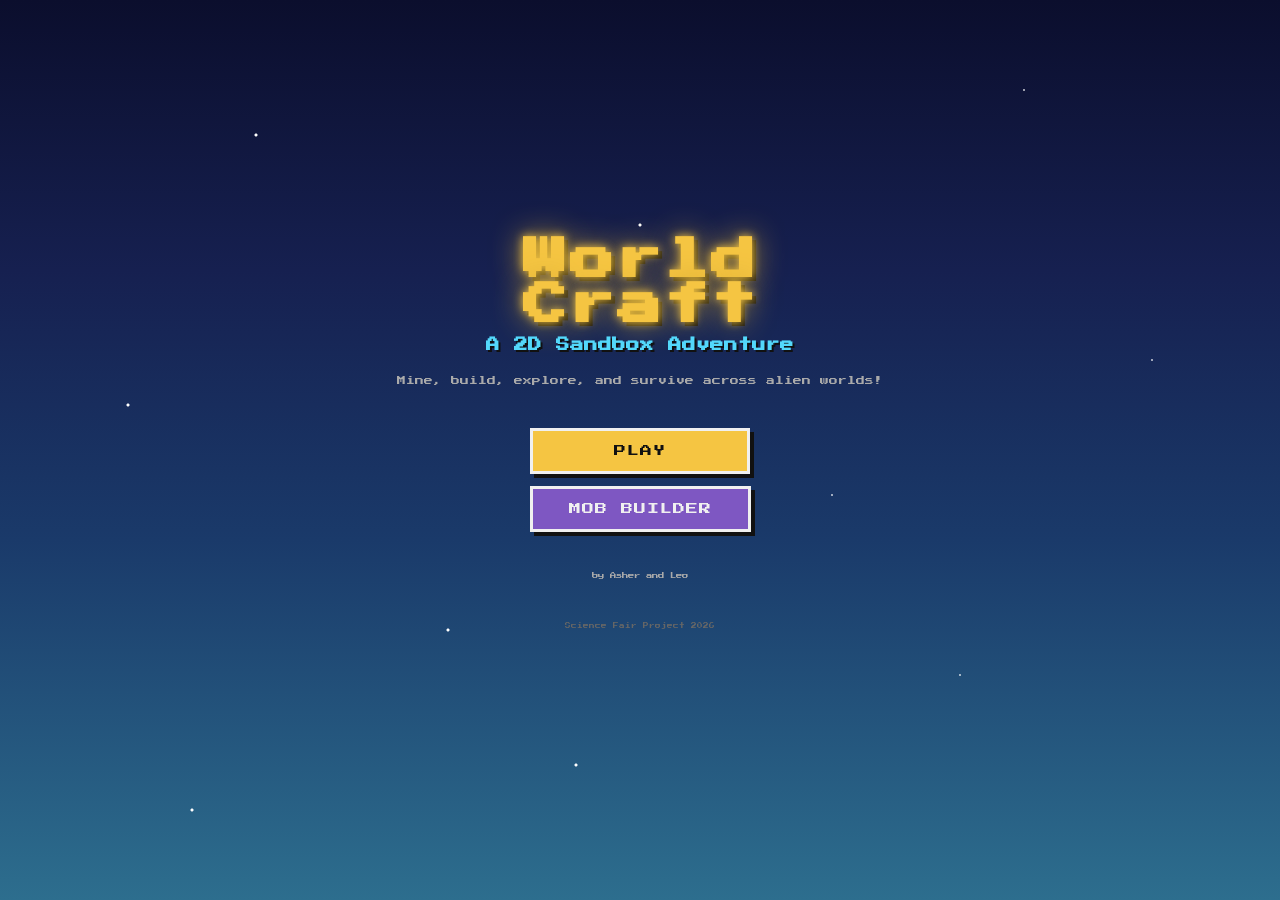
==== commit eb3d1653: "adding this" ====
--- a/craft_world/index.html
+++ b/craft_world/index.html
@@ -392,6 +392,7 @@
   image-rendering: crisp-edges;
   width: 512px;
   height: 512px;
+  touch-action: none;
 }
 
 /* Color picker row */
@@ -636,18 +637,22 @@
 /* ===== TOUCH CONTROLS OVERLAY ===== */
 #touch-controls{display:none;position:fixed;top:0;left:0;right:0;bottom:0;pointer-events:none;z-index:1000;user-select:none;-webkit-user-select:none;-webkit-touch-callout:none}
 .touch-btn{pointer-events:auto;position:absolute;display:flex;align-items:center;justify-content:center;width:64px;height:64px;border:3px solid rgba(255,255,255,0.5);border-radius:8px;background:rgba(30,30,60,0.4);color:rgba(255,255,255,0.7);font-family:var(--font-pixel);font-size:18px;text-shadow:1px 1px 0 #000;box-shadow:inset 0 -3px 0 rgba(0,0,0,0.3),0 2px 8px rgba(0,0,0,0.3);transition:background 0.08s,transform 0.08s;-webkit-tap-highlight-color:transparent}
+.touch-actions .touch-btn{position:relative;width:auto;height:auto}
 .touch-btn:active,.touch-btn.pressed{background:rgba(80,80,140,0.6);transform:scale(0.92)}
 .touch-dpad{position:absolute;bottom:80px;left:20px}
 .touch-dpad .touch-btn-left{bottom:0;left:0}
 .touch-dpad .touch-btn-right{bottom:0;left:140px}
 .touch-dpad .touch-btn-jump{bottom:74px;left:70px;width:64px;height:56px;border-color:rgba(83,216,251,0.6);color:rgba(83,216,251,0.9)}
-.touch-actions{position:absolute;bottom:80px;right:20px}
-.touch-btn-a{bottom:0;right:80px;border-color:rgba(233,69,96,0.6);background:rgba(233,69,96,0.25);font-size:14px}
-.touch-btn-b{bottom:0;right:0;border-color:rgba(68,214,127,0.6);background:rgba(68,214,127,0.25);font-size:14px}
-.touch-btn-jump-r{bottom:74px;right:40px;width:64px;height:56px;border-color:rgba(83,216,251,0.6);color:rgba(83,216,251,0.9);font-size:10px}
+.touch-actions{position:absolute;bottom:60px;right:10px;display:grid;grid-template-columns:54px 54px 54px;grid-template-rows:50px 54px 54px;gap:6px;grid-template-areas:"jump jump jump" "atk mine dig" "place place place"}
+.touch-btn-a{grid-area:mine;position:relative;border-color:rgba(74,158,255,0.6);background:rgba(74,158,255,0.25);font-size:13px}
+.touch-btn-atk{grid-area:atk;position:relative;border-color:rgba(255,68,68,0.6);background:rgba(255,68,68,0.25);font-size:13px}
+.touch-btn-dig{grid-area:dig;position:relative;border-color:rgba(204,136,68,0.6);background:rgba(204,136,68,0.25);font-size:13px}
+.touch-btn-b{grid-area:place;position:relative;border-color:rgba(68,214,127,0.6);background:rgba(68,214,127,0.25);font-size:13px;height:48px}
+.touch-btn-jump-r{grid-area:jump;position:relative;width:auto;height:auto;border-color:rgba(83,216,251,0.6);color:rgba(83,216,251,0.9);font-size:10px}
 .touch-btn-pause{top:12px;right:12px;width:48px;height:48px;font-size:20px;border-radius:50%}
 .touch-btn-inv{top:12px;right:72px;width:48px;height:48px;font-size:14px;border-color:rgba(245,197,66,0.6)}
-.touch-btn-physics{top:12px;right:132px;width:40px;height:40px;font-size:12px;opacity:0.6}
+.touch-btn-mob{top:12px;right:132px;width:48px;height:48px;font-size:14px;border-color:rgba(126,87,194,0.6)}
+.touch-btn-physics{top:12px;right:192px;width:40px;height:40px;font-size:12px;opacity:0.6}
 .touch-label{position:absolute;font-family:var(--font-pixel);font-size:7px;color:rgba(255,255,255,0.45);pointer-events:none}
 </style>
 </head>
@@ -659,7 +664,8 @@
   <h2>A 2D Sandbox Adventure</h2>
   <p>Mine, build, explore, and survive across alien worlds!</p>
   <button class="menu-btn gold" onclick="showScreen('characterSelect')">Play</button>
-  <p style="margin-top:30px;font-size:0.35rem;color:#666;z-index:1">Science Fair Project 2026</p>
+  <p style="margin-top:30px;font-size:0.4rem;color:#aaa;z-index:1">by Asher and Leo</p>
+  <p style="margin-top:8px;font-size:0.35rem;color:#666;z-index:1">Science Fair Project 2026</p>
 </div>
 
 <!-- Damage flash overlay (screen edges go red when hit) -->
@@ -1018,6 +1024,18 @@
 function showScreen(id) {
   document.querySelectorAll('.overlay').forEach(el => el.classList.add('hidden'));
   if (id) document.getElementById(id).classList.remove('hidden');
+  // Hide touch controls on any menu screen, show only during gameplay
+  const tc = document.getElementById('touch-controls');
+  if (tc) tc.style.display = (id === null && gameRunning) ? 'block' : 'none';
+}
+
+function showTouchControls() {
+  const tc = document.getElementById('touch-controls');
+  if (tc) tc.style.display = 'block';
+}
+function hideTouchControls() {
+  const tc = document.getElementById('touch-controls');
+  if (tc) tc.style.display = 'none';
 }
 
 // ===== CHARACTER SELECT =====
@@ -1434,6 +1452,7 @@
   GRAVITY_ACCELERATION = NORMAL_GRAVITY * MOON_GRAVITY_MULTIPLIER;
 
   gameRunning = true;
+  showTouchControls();
   requestAnimationFrame(gameLoop);
 }
 
@@ -2549,6 +2568,7 @@
   if (player.health <= 0) {
     player.health = 0;
     gameRunning = false;
+    hideTouchControls();
     showScreen('deathScreen');
   }
 }
@@ -3877,6 +3897,7 @@
 // ===== PAUSE / RESUME / QUIT =====
 function pauseGame() {
   gameRunning = false;
+  hideTouchControls();
   document.getElementById('switchModeBtn').textContent =
     gameMode === 'survival' ? 'Switch to Creative' : 'Switch to Survival';
   showScreen('pauseMenu');
@@ -3886,6 +3907,7 @@
   showScreen(null);
   document.querySelectorAll('.overlay').forEach(el => el.classList.add('hidden'));
   gameRunning = true;
+  showTouchControls();
   lastTime = performance.now();
   requestAnimationFrame(gameLoop);
 }
@@ -3917,6 +3939,7 @@
 function quitToMenu() {
   gameRunning = false;
   player.flying = false;
+  hideTouchControls();
   showScreen('titleScreen');
 }
 
@@ -3933,6 +3956,7 @@
   showScreen(null);
   document.querySelectorAll('.overlay').forEach(el => el.classList.add('hidden'));
   gameRunning = true;
+  showTouchControls();
   lastTime = performance.now();
   requestAnimationFrame(gameLoop);
 }
@@ -4199,7 +4223,23 @@
 }
 
 // A button: Attack/Mine/Use — acts like left-click in front of player
+// A button: Mine only — targets block in front of player
 function touchAttackStart() {
+  if (!gameRunning) return;
+  const target = getBlockInFront(2);
+  mouse.worldX = target.worldX;
+  mouse.worldY = target.worldY;
+  mouse.x = target.worldX - camera.x;
+  mouse.y = target.worldY - camera.y;
+  mouse.left = true;
+}
+
+function touchAttackEnd() {
+  mouse.left = false;
+}
+
+// ATK button: Attack only — attacks nearest mob or uses ranged weapon, never mines
+function touchAttackOnly() {
   if (!gameRunning) return;
   player.weapon = getEquippedWeapon();
   const target = getBlockInFront(2);
@@ -4210,13 +4250,27 @@
   // If holding a ranged/consumable item, use it
   const slot = inventory[selectedSlot];
   if (slot && slot.itemId && useSelectedItem()) return;
-  // Try melee attack first, then mine
-  if (!tryAttackMobAtMouse()) {
+  // Melee attack only — no mining fallback
+  tryAttackMobAtMouse();
+}
+
+// DIG button: Mine the block directly below the player's feet
+function touchMineDown() {
+  if (!gameRunning) return;
+  const belowX = Math.floor((player.x + player.width / 2) / TILE_SIZE);
+  const belowY = Math.floor((player.y + player.height) / TILE_SIZE);
+  if (belowY >= 0 && belowY < WORLD_HEIGHT && belowX >= 0 && belowX < WORLD_WIDTH) {
+    const targetWorldX = belowX * TILE_SIZE + TILE_SIZE / 2;
+    const targetWorldY = belowY * TILE_SIZE + TILE_SIZE / 2;
+    mouse.worldX = targetWorldX;
+    mouse.worldY = targetWorldY;
+    mouse.x = targetWorldX - camera.x;
+    mouse.y = targetWorldY - camera.y;
     mouse.left = true;
   }
 }
 
-function touchAttackEnd() {
+function touchMineDownEnd() {
   mouse.left = false;
 }
 
@@ -4433,6 +4487,31 @@
   });
   canvas.addEventListener('mouseup', () => { mbIsDrawing = false; });
   canvas.addEventListener('mouseleave', () => { mbIsDrawing = false; });
+
+  // Touch events for iPad/tablet drawing (drag to paint)
+  function mbGetCellFromTouch(touch) {
+    const rect = canvas.getBoundingClientRect();
+    const scaleX = canvas.width / rect.width;
+    const scaleY = canvas.height / rect.height;
+    const x = Math.floor((touch.clientX - rect.left) * scaleX / MB_CELL);
+    const y = Math.floor((touch.clientY - rect.top) * scaleY / MB_CELL);
+    return { x, y };
+  }
+  canvas.addEventListener('touchstart', (e) => {
+    e.preventDefault();
+    mbIsDrawing = true;
+    const { x, y } = mbGetCellFromTouch(e.touches[0]);
+    mbPaintCell(x, y);
+  }, { passive: false });
+  canvas.addEventListener('touchmove', (e) => {
+    e.preventDefault();
+    if (!mbIsDrawing) return;
+    if (mbCurrentTool === 'fill') return;
+    const { x, y } = mbGetCellFromTouch(e.touches[0]);
+    mbPaintCell(x, y);
+  }, { passive: false });
+  canvas.addEventListener('touchend', () => { mbIsDrawing = false; });
+  canvas.addEventListener('touchcancel', () => { mbIsDrawing = false; });
 })();
 
 // --- Tool selection ---
@@ -4734,16 +4813,19 @@
     <div class="touch-btn touch-btn-jump" role="button" aria-label="Jump">&#9650;</div>
   </div>
 
-  <!-- Action buttons: right side of screen -->
+  <!-- Action buttons: right side of screen (CSS grid layout) -->
   <div class="touch-actions">
-    <div class="touch-btn touch-btn-a" role="button" aria-label="Attack / Mine">A<span class="touch-label" style="bottom:-16px;left:50%;transform:translateX(-50%)">MINE</span></div>
-    <div class="touch-btn touch-btn-b" role="button" aria-label="Place block">B<span class="touch-label" style="bottom:-16px;left:50%;transform:translateX(-50%)">PLACE</span></div>
     <div class="touch-btn touch-btn-jump-r" role="button" aria-label="Jump">JUMP</div>
+    <div class="touch-btn touch-btn-atk" role="button" aria-label="Attack mob">ATK</div>
+    <div class="touch-btn touch-btn-a" role="button" aria-label="Mine block">MINE</div>
+    <div class="touch-btn touch-btn-dig" role="button" aria-label="Mine down">DIG &#9660;</div>
+    <div class="touch-btn touch-btn-b" role="button" aria-label="Place block">PLACE</div>
   </div>
 
   <!-- Utility buttons: top-right -->
   <div class="touch-btn touch-btn-pause" role="button" aria-label="Pause">&#9208;</div>
   <div class="touch-btn touch-btn-inv" role="button" aria-label="Inventory">E</div>
+  <div class="touch-btn touch-btn-mob" role="button" aria-label="Spawn mob">M</div>
   <div class="touch-btn touch-btn-physics" role="button" aria-label="Physics stats">P</div>
 </div>
 
@@ -4752,15 +4834,15 @@
 // Wire up overlay buttons to Developer's touch handler functions.
 // Only show on touch-capable devices.
 (function() {
-  if (!window.isTouchDevice) return;
-
   const overlay = document.getElementById('touch-controls');
-  overlay.style.display = 'block';
-
-  // Helper: prevent default and add pressed visual feedback
+  // Don't show on init — showTouchControls() is called when gameplay starts
+  overlay.style.display = 'none';
+
+  // Helper: bind touch AND mouse events for pressed visual feedback
   function bind(selector, startFn, endFn) {
     const el = overlay.querySelector(selector);
     if (!el) return;
+    // Touch events
     el.addEventListener('touchstart', function(e) {
       e.preventDefault();
       el.classList.add('pressed');
@@ -4775,6 +4857,21 @@
       el.classList.remove('pressed');
       if (endFn) endFn();
     });
+    // Mouse events (so desktop users can click on-screen buttons too)
+    el.addEventListener('mousedown', function(e) {
+      e.preventDefault();
+      el.classList.add('pressed');
+      if (startFn) startFn();
+    });
+    el.addEventListener('mouseup', function(e) {
+      e.preventDefault();
+      el.classList.remove('pressed');
+      if (endFn) endFn();
+    });
+    el.addEventListener('mouseleave', function(e) {
+      el.classList.remove('pressed');
+      if (endFn) endFn();
+    });
   }
 
   // D-pad
@@ -4784,12 +4881,15 @@
 
   // Action buttons
   bind('.touch-btn-a', function(){ touchAttackStart(); }, function(){ touchAttackEnd(); });
+  bind('.touch-btn-atk', function(){ touchAttackOnly(); }, null);
+  bind('.touch-btn-dig', function(){ touchMineDown(); }, function(){ touchMineDownEnd(); });
   bind('.touch-btn-b', function(){ touchPlaceBlock(); }, null);
   bind('.touch-btn-jump-r', function(){ touchDpadStart('up'); }, function(){ touchDpadEnd('up'); });
 
   // Utility buttons (tap only, no hold)
   bind('.touch-btn-pause', function(){ touchPause(); }, null);
   bind('.touch-btn-inv',   function(){ touchToggleInventory(); }, null);
+  bind('.touch-btn-mob',   function(){ if (gameRunning && gameMode === 'survival') spawnMob(); }, null);
   bind('.touch-btn-physics', function(){ touchTogglePhysics(); }, null);
 
   // Prevent the overlay from triggering browser gestures
